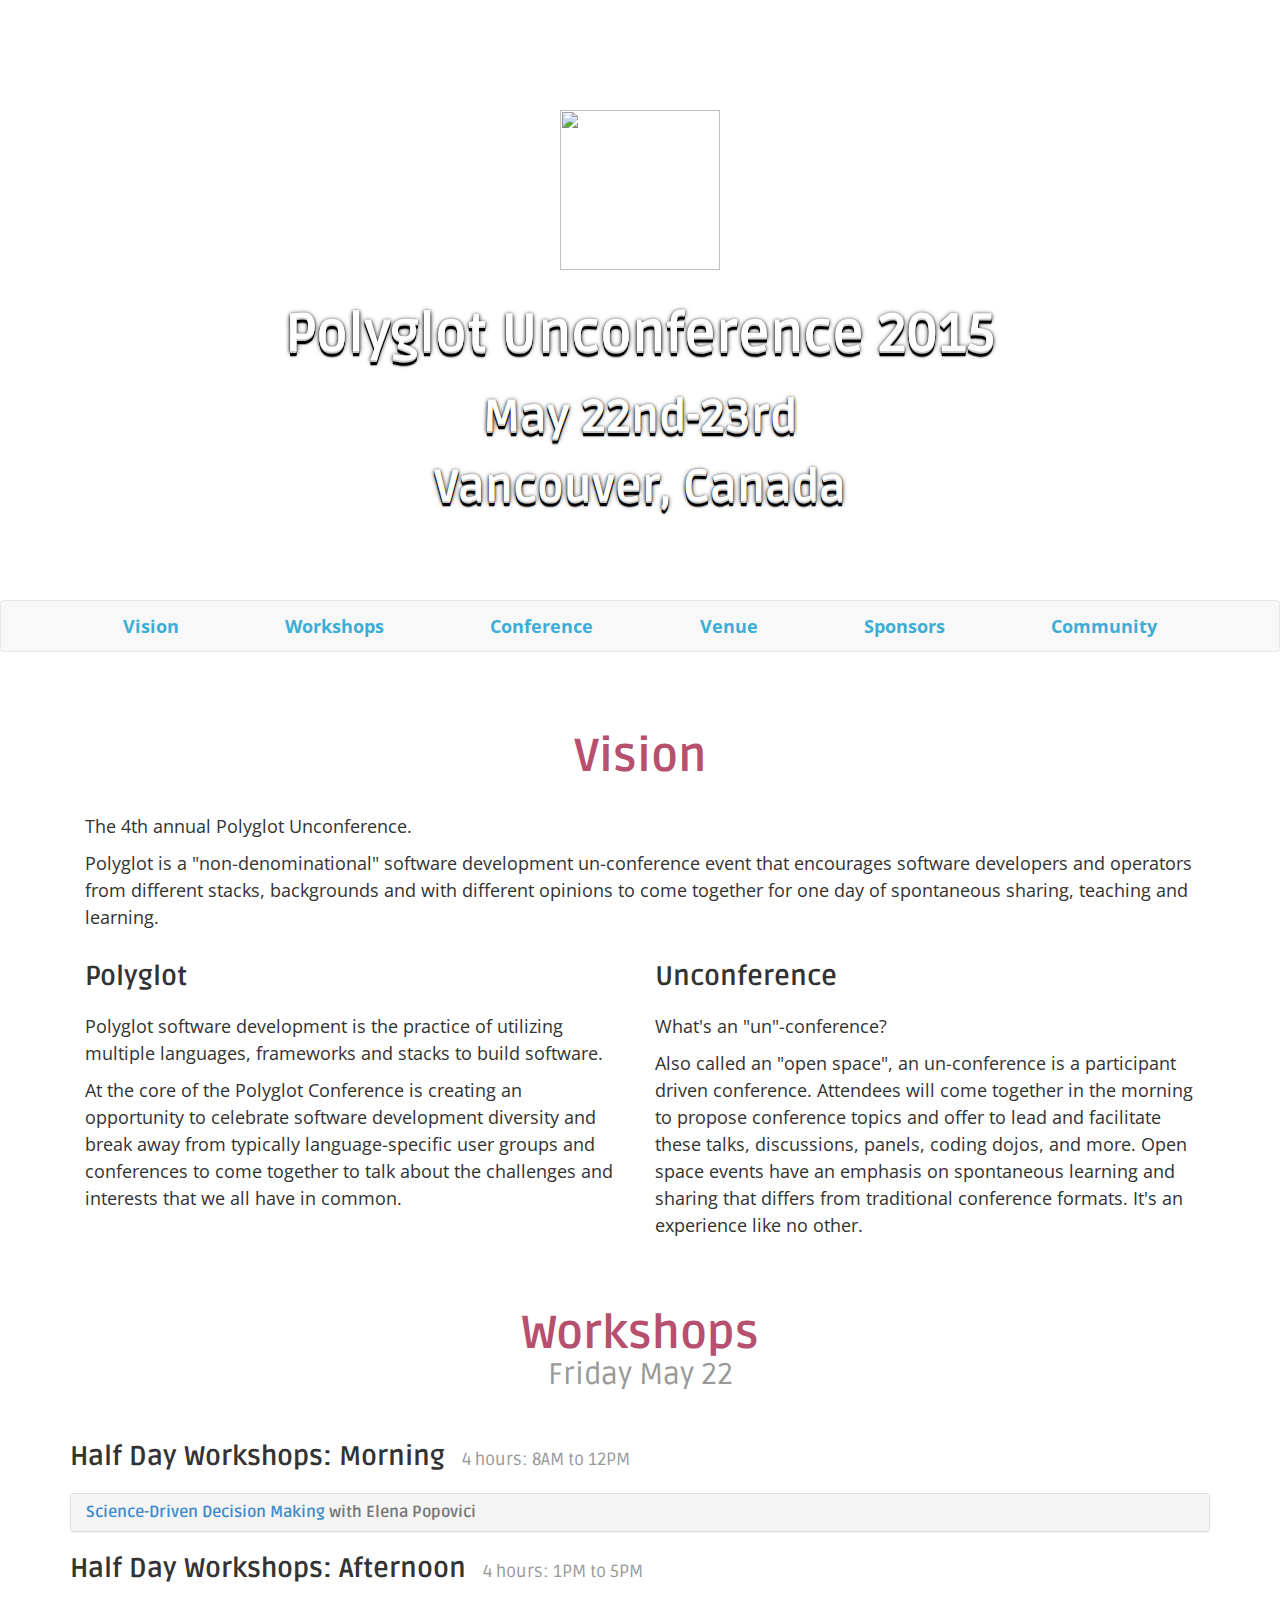
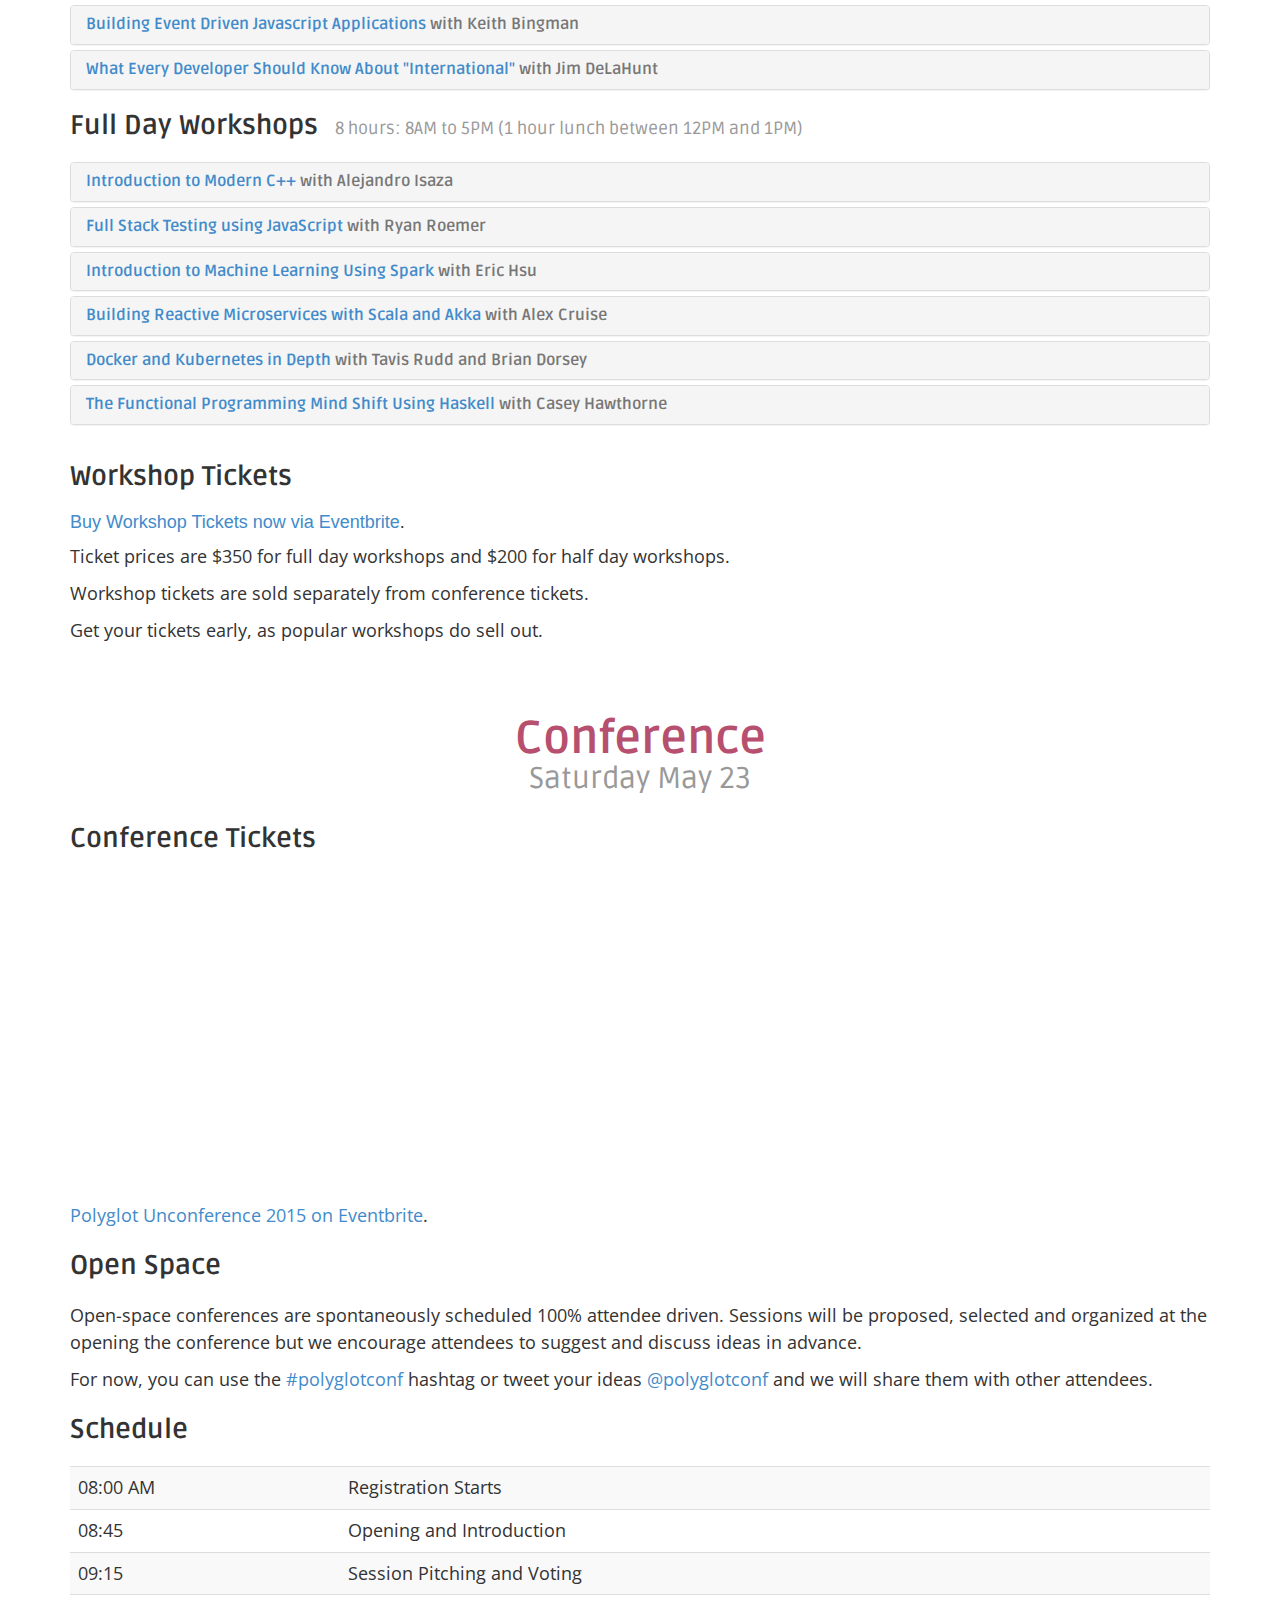
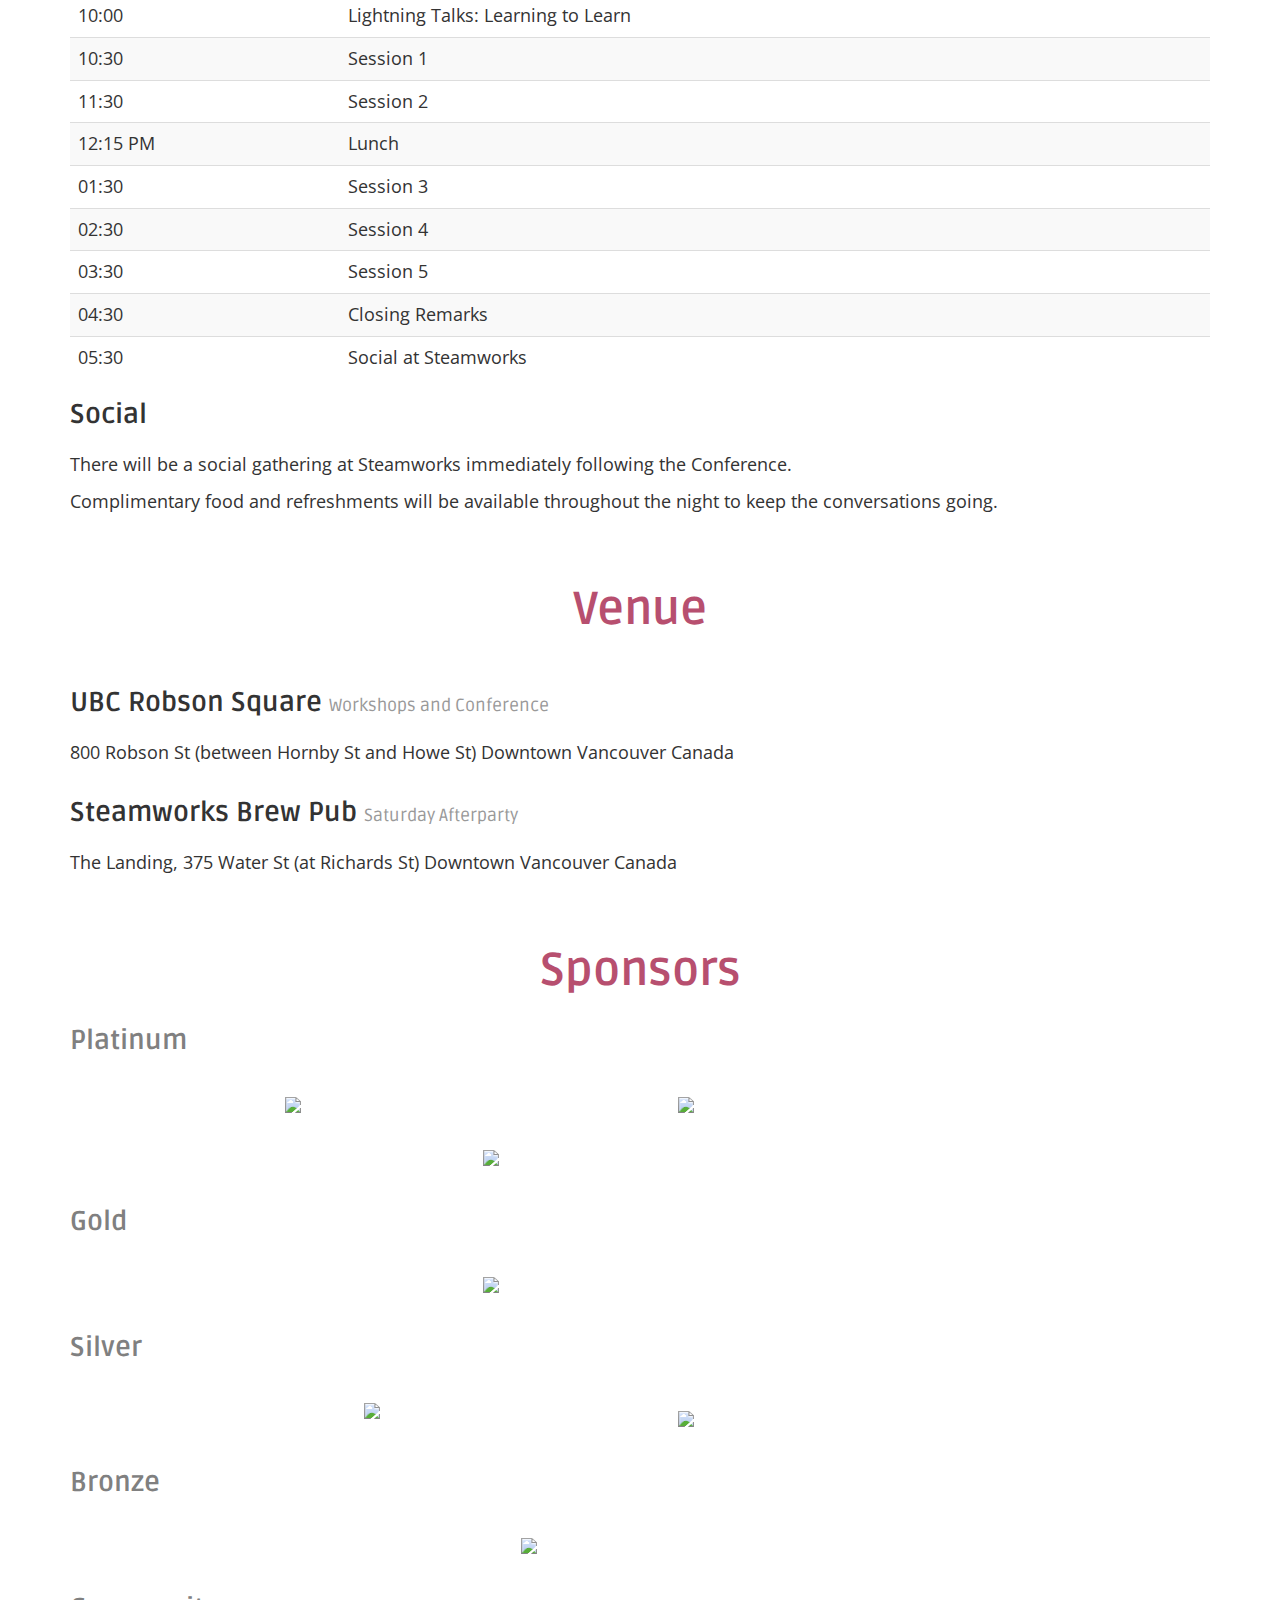
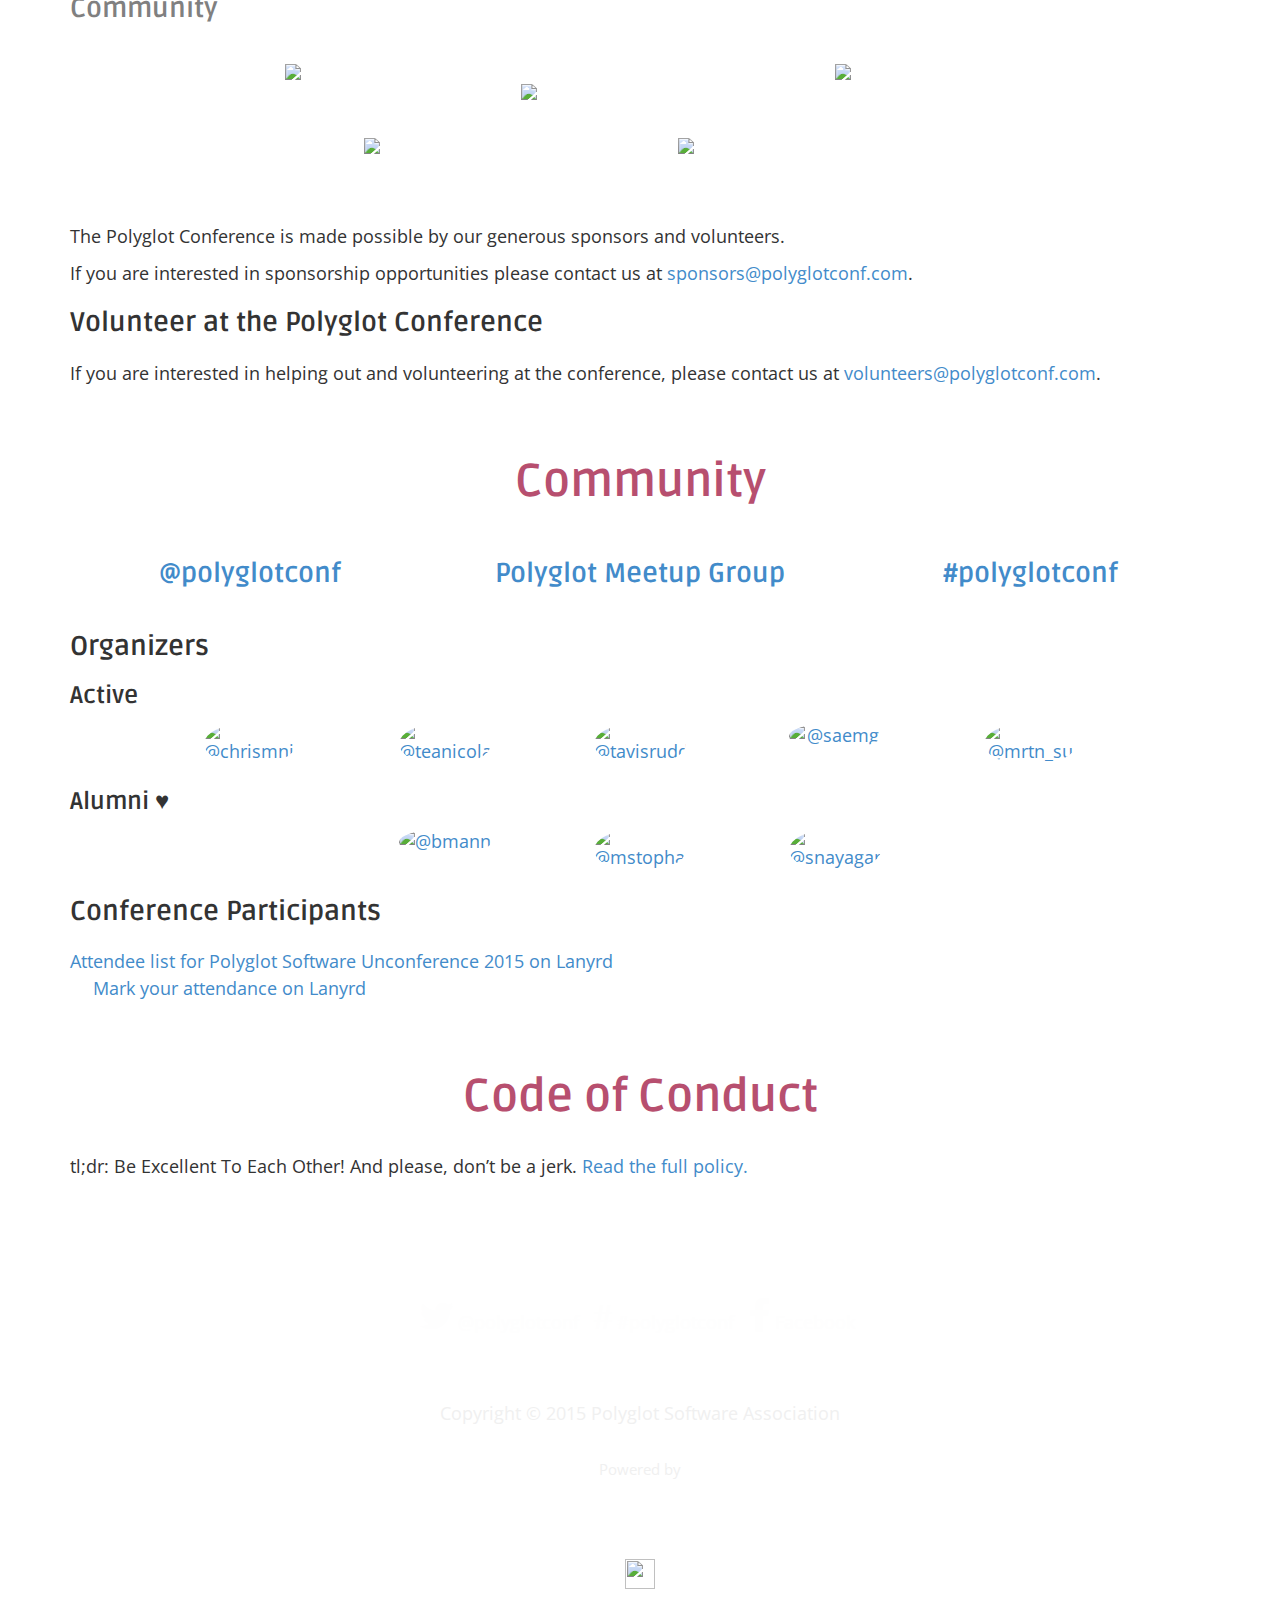
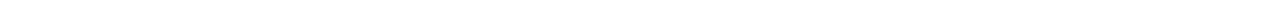
==== index.html @ d4369227 "Sponsors: Add OpenRoad" ====
<!DOCTYPE html>
<!--[if lt IE 7]>      <html class="no-js lt-ie9 lt-ie8 lt-ie7"> <![endif]-->
<!--[if IE 7]>         <html class="no-js lt-ie9 lt-ie8"> <![endif]-->
<!--[if IE 8]>         <html class="no-js lt-ie9"> <![endif]-->
<!--[if gt IE 8]><!--> <html class="no-js"> <!--<![endif]-->
    <head>
        <meta charset="utf-8">
        <meta http-equiv="X-UA-Compatible" content="IE=edge,chrome=1">
        <title>Polyglot Software Unconference 2015 </title>
        <meta name="description" content="">
        <meta name="viewport" content="width=device-width">
        <link rel="stylesheet" href="css/main.css">

        <!--[if lt IE 9]>
            <script src="js/vendor/html5-3.6-respond-1.1.0.min.js"></script>
        <![endif]-->
        <link href='http://fonts.googleapis.com/css?family=Ruda:400,700' rel='stylesheet' type='text/css'>
        <link href='http://fonts.googleapis.com/css?family=Open+Sans' rel='stylesheet' type='text/css'>
        <link href="//netdna.bootstrapcdn.com/font-awesome/4.0.3/css/font-awesome.css" rel="stylesheet">

        <link rel="shortcut icon" href="/favicon.png?v=2" />
    </head>
    <body>
        <!--[if lt IE 7]>
            <p class="chromeframe">You are using an <strong>outdated</strong> browser. Please <a href="http://browsehappy.com/">upgrade your browser</a> or <a href="http://www.google.com/chromeframe/?redirect=true">activate Google Chrome Frame</a> to improve your experience.</p>
        <![endif]-->

    <section id="intro" class="plglt-index-intro" data-speed="2" data-type="background">
        <div class="container">
            <div class="hero-unit">
                <a href="/"><img class="plgtl-index-intro-logo" src="images/icon.png"></a>
                <h1 class="page-header">Polyglot Unconference 2015</h1>
                <h2>May 22nd-23rd</h2>
                <h2>Vancouver, Canada</h2>
            </div>
        </div>
    </section>

    <div id="plglt-index-nav">
    <nav class="navbar navbar-default plglt-nav" role="navigation">
    <div class="container">
        <div class="collapse navbar-collapse">
            <ul class="nav navbar-nav nav-justified plglt-nav-menu">
                <li style="display:none"><a href="#intro">Intro</a></li>
                <li><a class="js-menu-scroll" href="#vision">Vision</a></li>
                <li><a class="js-menu-scroll" href="#workshops">Workshops</a></li>
                <li><a class="js-menu-scroll" href="#conference">Conference</a></li>
                <li><a class="js-menu-scroll" href="#venue">Venue</a></li>
                <li><a class="js-menu-scroll" href="#sponsors">Sponsors</a></li>
                <li><a class="js-menu-scroll" href="#community">Community</a></li>
            </ul>
        </div>
    </div>
</nav>

</div>

<section id="vision" class="plglt-section">
    <div class="container">
    <h1>Vision</h1>
    <div class="col-xs-12">
        <p>The 4th annual Polyglot Unconference.</p>
        <p>Polyglot is a "non-denominational" software development un-conference event that encourages software developers and operators from different stacks, backgrounds and with different opinions to come together for one day of spontaneous sharing, teaching and learning.</p>
    </div>
    <div class="col-sm-6">
        <h2>Polyglot</h2>
        <p>Polyglot software development is the practice of utilizing multiple languages, frameworks and stacks to build software.</p>
        <p>At the core of the Polyglot Conference is creating an opportunity to celebrate software development diversity and break away from typically language-specific user groups and conferences to come together to talk about the challenges and interests that we all have in common.</p>
    </div>
    <div class="col-sm-6">
        <h2>Unconference</h2>
        <p>What's an "un"-conference?</p>
        <p>Also called an "open space", an un-conference is a participant driven conference. Attendees will come together in the morning to propose conference topics and offer to lead and facilitate these talks, discussions, panels, coding dojos, and more. Open space events have an emphasis on spontaneous learning and sharing that differs from traditional conference formats. It's an experience like no other.</p>
    </div>
</div>
</section>

<section id="workshops" class="plglt-section plglt-workshops">
    <div class="container">
    <h1>Workshops <small>Friday May 22</small></h1>

    <div class="row plglt-workshops-schedule">
        <div class="col-sm-12">
            <div class="panel-group" id="accordion">
                <h2>Half Day Workshops: Morning <small>4 hours: 8AM to 12PM</small></h2>

                <!-- Workshop Abstract Sample Begin -->
                <!--
                <div class="panel panel-default">
                    <div class="panel-heading">
                        <a data-toggle="collapse" data-parent="#accordion" href="#workshop-testable-software">
                            <h3 class="panel-title">Writing Testable Software (Room 1600) <span class="panel-title-instructor">with Clifford Hammerschmidt</span></h3>
                        </a>
                    </div>
                    <div id="workshop-testable-software" class="panel-collapse collapse">
                        <div class="panel-body">
                            <div class="row">
                                <div class="col-sm-6 workshop-abstract">
                                    <h4>Abstract</h4>

                                    <p>We all know we should test the software we write, and yet many of us still write software that is
                                        difficult to test. In this tutorial we'll work through refactoring software to be easier to test
                                        and walk through examples of code written with testing in mind. Bring a laptop with either JDK
                                        1.7 or Visual Studio (with C#) installed and expect to write code and tests.</p>

                                    <h4>Prerequisites</h4>
                                    <ul>
                                        <li>Materials: Bring a laptop with either JDK 1.7 + your favourite editor/IDE or Visual Studio
                                            (C#)
                                        </li>
                                        <li>Knowledge: Basic programming experience in either platform</li>
                                    </ul>
                                </div>
                                <div class="col-sm-6 workshop-instructor-bio">
                                    <h4>About Clifford (<a href="https://twitter.com/tangledbones">@tangledbones</a>)</h4>
                                    <img class="workshop-instructor-image" src="https://pbs.twimg.com/profile_images/460070717/skel_bigger.jpg" alt="Clifford Hammerschmidt">
                                    <p>Clifford Hammerschmidt is a software architect with over twenty years experience architecting and
                                        writing software. He currently works for Amazon and organizes the Vancouver Software Developers
                                        Meetup (<a href="http://vandev.org">vandev.org</a>). He has worked on business applications,
                                        anti-spam systems, games, low level concurrency libraries, and high volume application apis
                                        handling thousands of requests a second.</p>
                                    <h4 class="workshop-buytickets-heading"><a href="https://www.picatic.com/polyglot-software-workshops">Buy Tickets</a></h4>
                                </div>
                            </div>
                        </div>
                    </div>
                </div>
                -->
                <!-- Workshop Abstract Sample End -->


                <!-- Science-Driven Decision Making Start -->
                <div class="panel panel-default">
                    <div class="panel-heading">
                        <a data-toggle="collapse" data-parent="#accordion" href="#workshop-science-driven-decision-making">
                            <h3 class="panel-title">Science-Driven Decision Making<span class="panel-title-instructor"> with Elena Popovici</span></h3>
                        </a>
                    </div>
                    <div id="workshop-science-driven-decision-making" class="panel-collapse collapse">
                        <div class="panel-body">
                            <div class="row">
                                <div class="col-sm-6 workshop-abstract">
                                    <h4>Abstract</h4>

                                    <p>Every week the news around us are full of "scientific" life/business advice.  "Coffee is good for you" - "Coffee is bad for you" - "Mozart's music makes you smarter" - "Multitasking makes you stupid" - "Your Late-Night Emails Are Hurting Your Team" - the list goes on and on. In this workshop we will cover the important scientific and statistical concepts you need to understand in order to separate the wheat from the chaff. You will learn how to dissect the information being presented, determine what it claims, and judge the strength of the evidence brought in support of the claims. The content is intended for a wide audience. Technical jargon will be kept to a minimum and explained. No "scary" math. We will use a lot of real-world examples (i.e. actual news stories and scientific studies) to illustrate the concepts and to practice on during the workshop.</p>

                                    <h4>Prerequisites</h4>
                                    <ul>
                                        <li>Knowledge: None. This class is for you if: </li>
                                            <ul>
                                                <li>you've never taken a statistics class (and may be intimidated by topic)</li>
                                                <li>you have, but it's been too long and you've never applied it anyway</li>
                                                <li>you thought only scientists need to learn statistics</li>
                                                <li>you heard "Data Scientist" is a high-prospects job and want to move into the field, but don't know where to start</li>
                                                <li>or, you simply want to make better decisions</li>
                                            </ul>
                                        <li>Materials: You may want to bring a laptop, though this is not required.</li>
                                    </ul>
                                    
                                    <h4>Syllabus</h4>
                                    <a href="https://gist.github.com/elena-popovici/a459f95bd50707874925">Here.</a>
                                </div>
                                <div class="col-sm-6 workshop-instructor-bio">
                                    <h4>About Elena</h4>
                                    <img class="workshop-instructor-image" src="http://m.c.lnkd.licdn.com/mpr/mpr/shrink_200_200/AAEAAQAAAAAAAALEAAAAJDAyODM4MDc4LWNlNjEtNDQ2YS05NTRmLWFkZGU5NTA1MmJkNw.jpg" height="100" width="100/">
                                    <p><a href="http://ca.linkedin.com/in/popovicielena">Elena</a> is a computer scientist (B.S., M.S., Ph.D.) with over 8 years experience in a predictive analytics consultancy, doing data analysis, visualization, modeling and simulation, and optimization. She has applied a breadth of computer science techniques to a variety of domains including engineering design, text mining and visualization, contextual advertising, route optimization, strategic portfolio planning, consumer decision making, etc. She has been conducting theoretical and applied research for over 15 years, with a focus on evolutionary computation and optimization. She has won multiple best-paper awards for her publications, awards in algorithm and programming competitions and merit scholarships during her academic studies. Elena has also given many talks and taught a couple of tutorials at international scientific conferences, spoken on <a href="http://www.icosystem.com/data-analysis-and-visualization-medicare-case-study/">data analysis at local meetup groups</a>, designed and recorded <a href="http://www.icosystem.com/misc/thank-you-for-your-interest-in-our-strategic-portfolio-modeling-spm-video-series/"> software-tutorial screencasts</a> and was a teaching assistant and instructor for graduate level computer science courses.</p>
                                    <h4 class="workshop-buytickets-heading"><a href="https://www.eventbrite.ca/e/polyglot-workshops-2015-tickets-16585109509">Buy Tickets</a></h4>
                                </div>
                            </div>
                        </div>
                    </div>
                </div>
                <!-- Science-Driven Decision Making End -->

                <h2>Half Day Workshops: Afternoon <small>4 hours: 1PM to 5PM</small></h2>

                <div class="panel panel-default">
                    <div class="panel-heading">
                        <a data-toggle="collapse" data-parent="#accordion" href="#workshop-event-driven-software">
                            <h3 class="panel-title">Building Event Driven Javascript Applications <span class="panel-title-instructor">with Keith Bingman</span></h3>
                        </a>
                    </div>
                    <div id="workshop-event-driven-software" class="panel-collapse collapse">
                        <div class="panel-body">
                            <div class="row">
                                <div class="col-sm-6 workshop-abstract">
                                    <h4>Abstract</h4>

                                    <p>
                                        Beginning with the Observer Pattern, jQuery and Twitter’s Flight.js and Facebook’s
                                        Flux Pattern, we will explore several approaches for creating simple and scalable
                                        applications in the browser. Along the way, we will learn how to build independent
                                        components that communicate with one another using events and explore various
                                        patterns for translating data into scalable, modular web applications. We will
                                        attempt to not drown in a sea of event soup, learn ways to organize and tame our
                                        code and ultimately build simple, clear and reusable modules.
                                    </p>

                                    <h4>Prerequisites</h4>
                                    <ul>
                                        <li>Materials: Students should bring a laptop, with Chrome, a text editor
                                            and a working node.js environment, including NPM
                                        </li>
                                        <li>Knowledge: A basic knowledge of Javascript and experience with jQuery</li>
                                    </ul>
                                </div>
                                <div class="col-sm-6 workshop-instructor-bio">
                                    <h4>About Keith (<a href="https://twitter.com/kbingman">@kbingman</a>)</h4>
                                    <img class="workshop-instructor-image" src="http://photos1.meetupstatic.com/photos/member/4/5/1/c/member_106877692.jpeg" alt="Keith Bingman">
                                    <p>Keith has worked as a web developer for almost fifteen years, since he
                                        took responsibility for the website at the photo studio where he was
                                        working. Recently arrived in Vancouver from Germany, he has been writing
                                        Javascript every waking moment at Wantering, a fashion search platform
                                        in Vancouver. </p>
                                    <h4 class="workshop-buytickets-heading"><a href="https://www.eventbrite.ca/e/polyglot-workshops-2015-tickets-16585109509">Buy Tickets</a></h4>
                                </div>
                            </div>
                        </div>
                    </div>
                </div>
                <!-- "International" Workshop Abstract Begin -->
                <div class="panel panel-default">
                    <div class="panel-heading">
                        <a data-toggle="collapse" data-parent="#accordion" href="#workshop-international">
                            <h3 class="panel-title">What Every Developer Should Know About "International" <span class="panel-title-instructor">with Jim DeLaHunt</span></h3>
                        </a>
                    </div>
                    <div id="workshop-international" class="panel-collapse collapse">
                        <div class="panel-body">
                            <div class="row">
                                <div class="col-sm-6 workshop-abstract">
                                    <h4>Abstract</h4>

                                    <p>Our markets are multilingual and international. Localizing our software for other
                                        languages and markets is no longer an afterthought, delegated to the high priests of
                                        the "international" department. Every software engineer is now expected to know the
                                        basics of preparing software for translation, Unicode, locales, and so on.</p>

                                    This workshop is for the general software engineer, by one of the high priests.
                                    It will walk you through the most important concepts and technologies of "international"
                                    which you, as a well-rounded software engineer, are now expected to know. There will be
                                    plenty of time to dive deep on the topics which are important to you know, be it UTF-8
                                    vs UTF-16 or how to test for translatability.

                                    <h4>Prerequisites</h4>
                                    <ul>
                                        <li>Materials: <i>(Optional)</i> Bring a laptop with your favourite rapid coding
                                            environment for byte strings and bits: Python, Ruby, Visual BASIC, it's all good.
                                            There will be a chance to prototype code to parse mystery data byte by byte and
                                            bit by bit.</li>
                                        <li><i>(Alternative)</i> You will be able to make useful progress on a prototype
                                            using your brain, a caculator, and a hex dump I'll supply.</li>
                                        <li>Knowledge: Journeyman software development for commercial or widely used
                                            open source products. Experience or expertise with localizing or international is
                                            <i>not</i> required, but if you've been thrown into it unprepared, you'll appreciate
                                            the lessons of the workshop more.</li>
                                    </ul>
                                </div>
                                <div class="col-sm-6 workshop-instructor-bio">
                                    <h4>About Jim (<a href="https://twitter.com/jdlh">@jdlh</a>)</h4>
                                    <img class="workshop-instructor-image" src="https://pbs.twimg.com/profile_images/378800000652405250/40cfeda05f8834d779ede9ab55a3c9b7_400x400.jpeg" alt="Jim DeLaHunt">
                                    <p>Jim DeLaHunt is a Vancouver, Canada-based software engineer and
                                        consultant in multilingual websites, and a seasoned software developer
                                        and manager. He helped found <a href="https://www.linkedin.com/grp/home?gid=6805530"><b>VanGLUG</b>, the Vancouver Globalization
                                            and Localization Users Group</a>.
                                        He is an active participant in several free software and
                                        open data projects, in addition to consulting work with Canadian and US
                                        tech companies. He is a regular Unicode conference participant. Earlier,
                                        he worked 16 years in Silicon Valley for Adobe Systems.  Jim is a
                                        licensed paraglider and airplane pilot, and sings tenor with an opera
                                        company and a chorus in Vancouver.  You can contact Jim at
                                        <a href="http://jdlh.com/">jdlh.com</a>, or <a href="https://twitter.com/jdlh">@jdlh on Twitter</a>.</p>
                                    <h4 class="workshop-buytickets-heading"><a href="https://www.eventbrite.ca/e/polyglot-workshops-2015-tickets-16585109509">Buy Tickets</a></h4>
                                </div>
                            </div>
                        </div>
                    </div>
                </div>
                <!-- "International" Workshop Abstract End -->



                <h2>Full Day Workshops <small>8 hours: 8AM to 5PM (1 hour lunch between 12PM and 1PM)</small></h2>
                <div class="panel panel-default">
                    <div class="panel-heading">
                        <a data-toggle="collapse" data-parent="#accordion" href="#workshop-intro-modern-cpp">
                            <h3 class="panel-title">Introduction to Modern C++ <span class="panel-title-instructor">with Alejandro Isaza</span></h3>
                        </a>
                    </div>
                    <div id="workshop-intro-modern-cpp" class="panel-collapse collapse">
                        <div class="panel-body">
                            <div class="row">
                                <div class="col-sm-6 workshop-abstract">
                                    <h4>Abstract</h4>

                                    <p>C++ has a reputation of being an experts-only low-level programming language. But this is not the
                                    case anymore. C++11 and 14 introduce smart pointers, multi-threading, lambdas, move semantics,
                                    scoped enums, const expressions, user-defined literals, and a lot of other new features. The C++
                                    standards committee is shortening the release cycle and modernizing the language.</p>

                                    <p>This workshop is an introduction to new features and best practices of modern C++. We will delve
                                    into the core of C++ and all new features introduced in C++11 and C++14. There are two specific aims:
                                    to introduce you to C++ with emphasis on modern features and to help you make well-informed decisions
                                    when writing C++ code.</p>

                                    <p>On completion of this workshop you should be able to:
                                    <ul>
                                        <li>Write C++ code using the latest language features while following the best practices</li>
                                        <li>Identify modern C++ features and techniques</li>
                                        <li>Use third-party libraries and frameworks</li>
                                    </ul>

                                    <h4>Prerequisites</h4>
                                    <ul>
                                        <li>Materials: Bring a laptop with a C++ compiler that supports at least C++11, preferably
                                        C++14 (Clang 3.4 (Xcode 6), VS 2015 Preview, GCC 4.9). Install
                                        <a href="http://www.boost.org">boost</a> and
                                        <a href="http://www.sfml-dev.org/development.php">SFML</a> (e.g. brew install boost sfml).
                                        Bring your favourite text editor or IDE.
                                        </li>
                                        <li>Knowledge: Basic programming experience in a C-like language</li>
                                    </ul>
                                    
                                    <h4>Syllabus</h4>
                                    <a href="https://gist.github.com/aleph7/71c6ae6717a4087eeff1#file-syllabus-md">https://gist.github.com/aleph7/71c6ae6717a4087eeff1</a>

                                </p></div>
                                <div class="col-sm-6 workshop-instructor-bio">
                                    <h4>About Alejandro (<a href="https://twitter.com/aleph7">@aleph7</a>)</h4>
                                    <img class="workshop-instructor-image" src="https://avatars3.githubusercontent.com/u/167236" alt="Alejandro Isaza">
                                    <p>Alejandro Isaza is a polyglot software developer. He has a M.Sc. in Computing Science from the
                                    University of Alberta and bachelor degrees in both computers and physics. He currently works for
                                    Venture Media Labs as lead mobile developer. He has been programming in C++ for more than 10 years,
                                    using it for a wide variety of applications including physics simulations, AI, low-level networking,
                                    mobile games and music.</p>

                                    <h4 class="workshop-buytickets-heading"><a href="https://www.eventbrite.ca/e/polyglot-workshops-2015-tickets-16585109509">Buy Tickets</a></h4>
                                </div>
                            </div>
                        </div>
                    </div>
                </div>

                <div class="panel panel-default">
                    <div class="panel-heading">
                        <a data-toggle="collapse" data-parent="#accordion" href="#workshop-full-stack-testing">
                            <h3 class="panel-title">Full Stack Testing using JavaScript
                                <span class="panel-title-instructor">with Ryan Roemer</span>
                            </h3>
                        </a>
                    </div>
                    <div id="workshop-full-stack-testing" class="panel-collapse collapse">
                        <div class="panel-body">
                            <div class="row">
                                <div class="col-sm-6 workshop-abstract">
                                    <h4>Abstract</h4>
                                    <p>
                                        Modern application testing faces so many options for frontend, backend, and integration tests that developers can be overwhelmed in a sea of choices and technologies. As a take on "full-stack" development, we will explore full-stack testing -- using a single stack of core techniques and libraries that offer a cogent, minimal way to "test all the things" in your application.
                                    </p>
                                    <p>
                                        Our workshop will explore what types of tests you should write and how to write them, with a focus on:
                                    </p>
                                    <ul>
                                        <li><em>Backend Tests</em>: Server code, network payloads.</li>
                                        <li><em>Frontend Tests</em>: UI/UX and browser code.</li>
                                        <li><em>Integration Tests</em>: Automating end-to-end user interactions with the full application.</li>
                                    </ul>
                                    <p>
                                        We will walk through unified test framework with Mocha / Chai / Sinon.JS and complete targeted test exercises while learning practical guidelines and best practices. If time permits, we will cover advanced topics like code coverage, CI, etc.
                                    </p>
                                    <p>
                                        If you have a web application and are wondering, "how do I start testing this?", then this workshop is for you. And even if you have a backend in a non-JavaScript language, we'll cover principles, techniques, and technologies that will apply to backends written in any language.
                                    </p>

                                    <h4>Prerequisites</h4>
                                    <p>
                                        Please follow the installation and verification instructions at:
                                        <a href="http://full-stack-testing.formidablelabs.com/#installation">
                                            full-stack-testing.formidablelabs.com/#installation</a>.
                                        You'll want to walk into the workshop with:
                                    </p>
                                    <ul>
                                        <li>
                                            A laptop with a good text editor and a web browser (preferably Chrome).
                                        </li>
                                        <li>
                                            <em>Software</em>: Git, Node.js/NPM, and Java. (Per installation guide).
                                        </li>
                                        <li>
                                            <em>Project</em>:
                                            Clone the repository
                                            <a href="https://github.com/FormidableLabs/full-stack-testing">
                                                github.com/FormidableLabs/full-stack-testing</a>
                                            and verify. (Per installation guide).
                                        </li>

                                    </ul>
                                    <p>
                                        Attendees should be familiar with basic JavaScript programming and hopefully jQuery.
                                        Test development experience (unit, integration) in any language is useful, but not necessary.
                                    </p>

                                    <h4>Syllabus</h4>
                                    <p>
                                        <a href="https://gist.github.com/ryan-roemer/5500a1048717b517f6b5#file-syllabus-md">gist.github.com/ryan-roemer/5500a1048717b517f6b5#file-syllabus-md</a>
                                    </p>

                                </div>
                                <div class="col-sm-6 workshop-instructor-bio">
                                    <h4>About Ryan (<a href="https://twitter.com/ryan_roemer">@ryan_roemer</a>)</h4>
                                    <img class="workshop-instructor-image" src="https://pbs.twimg.com/profile_images/456797323536789504/mOrYbqkA.jpeg" alt="Ryan Roemer">
                                    <p>
                                        Ryan is the CTO and co-founder of <a href="http://formidablelabs.com/">Formidable Labs</a>, a boutique development shop in (the delightfully weird neighborhood of) Fremont in Seattle, WA. He helps lead the <a href="http://www.meetup.com/Seattle-Node-js/">Seattle Node.js Meetup</a>, curates the Server Day for <a href="http://2015.cascadiajs.com/">Cascadia JSFest 2015</a>, and is the author of "<a href="http://www.amazon.com/Backbone-js-Testing-Ryan-Roemer/dp/178216524X">Backbone.js Testing</a>", a comprehensive test development guide for modern Backbone.js web applications.
                                    </p>
                                    <p>
                                        Ryan architects full-stack applications and backend Node.js services, and leads frontend development groups ranging from small startups to Fortune 500 engineering teams. Previously, Ryan was a distributed systems engineer, and in his deep, dark past was a patent attorney, although it has been a long time since he has put on his "lawyer" hat.
                                    </p>
                                    <h4 class="workshop-buytickets-heading"><a href="https://www.eventbrite.ca/e/polyglot-workshops-2015-tickets-16585109509">Buy Tickets</a></h4>
                                </div>
                            </div>
                        </div>
                    </div>
                </div>

                <div class="panel panel-default">
                    <div class="panel-heading">
                        <a data-toggle="collapse" data-parent="#accordion" href="#workshop-ml-spark">
                            <h3 class="panel-title">Introduction to Machine Learning Using Spark <span class="panel-title-instructor">with Eric Hsu</span></h3>
                        </a>
                    </div>
                    <div id="workshop-ml-spark" class="panel-collapse collapse">
                        <div class="panel-body">
                            <div class="row">
                                <div class="col-sm-6 workshop-abstract">
                                    <h4>Abstract</h4>

                                    <p>Machine learning endeavors to find patterns in data algorithmically, arguably through a
                                       combination of: (mostly intuitive) basic statistical principles, intensive (and often hacky)
                                       application-specific optimization, and lots of (sometimes indecipherable) mathematical notation.</p>

                                    <p>This workshop takes a simplifying approach to the most basic principles of supervised learning
                                       (by example of linear regression), unsupervised learning (by example of k-means clustering),
                                       and reinforcement learning (by example of Q-learning), while surveying the types of extensions
                                       that lead to more complex approaches like support vector machines, Gaussian mixture models,
                                       and Markov decision processes.</p>

                                    <p>In doing so, we will use the abstractions provided by Apache Spark (via the Scala API) to
                                       allow for rapid development and prototyping in an interactive shell, while simultaneously
                                       maintaining a clear path forward to the scalability afforded by distributed computing.</p>

                                    <h4>Prerequisites</h4>
                                    <ul>
                                        <li>Materials: laptop, lightweight desktop, or portable supercomputer running
                                            <a href="http://www.vagrantup.com/downloads">Vagrant</a> and
                                            <a href="https://www.virtualbox.org/wiki/Downloads">VirtualBox</a>.</li>

                                        <li>Knowledge: Basic familiarity with Scala is useful but is definitely not required,
                                            especially if you are cool with the general spirit of functional programming and/or
                                            map-reduce (like, viewing functions as first-class objects).</li>
                                    </ul>

                                    <h4> Syllabus</h4>
                                    Maintained <a href="https://gist.github.com/37031b4f76dc799e5a02">as this gist.</a>

                                </div>
                                <div class="col-sm-6 workshop-instructor-bio">
                                    <h4>About Eric (<a href="https://twitter.com/ericihsu">@ericihsu</a>)</h4>
                                    <img class="workshop-instructor-image" src="http://www.cs.toronto.edu/~eihsu/eih.jpg" alt="Eric Hsu" width="133" height="162">
                                    <p>Eric Hsu is a software engineer with about <a href="https://www.linkedin.com/in/eihsu">15 years</a>
                                       of commerical research, academic, and industrial experience in studying and applying artificial
                                       intelligence and machine learning.</p>
                                    <h4 class="workshop-buytickets-heading"><a href="https://www.eventbrite.ca/e/polyglot-workshops-2015-tickets-16585109509">Buy Tickets</a></h4>
                                </div>
                            </div>
                        </div>
                    </div>
                </div>

                <div class="panel panel-default">
                    <div class="panel-heading">
                        <a data-toggle="collapse" data-parent="#accordion" href="#workshop-reactive-microservices">
                            <h3 class="panel-title">Building Reactive Microservices with Scala and Akka <span class="panel-title-instructor">with Alex Cruise</span></h3>
                        </a>
                    </div>
                    <div id="workshop-reactive-microservices" class="panel-collapse collapse">
                        <div class="panel-body">
                            <div class="row">
                                <div class="col-sm-6 workshop-abstract">
                                    <h4>Abstract</h4>
                                    <p>Web apps and APIs are hugely important parts of modern life, but not every  technique for building them is equally effective. With the right toolchain, correctness needn't require exhaustive test cases, scaling-out doesn't have to imply redesign, and failures can be handled gracefully with hardly any error-handling code.</p>
                                    <p>Let's take a deep dive into a technology stack that is designed from the ground up for productivity, scalability, correctness and fault tolerance, and see how much can be achieved with surprisingly little code.</p>

                         
                    <h4>Prerequisites</h4>
                    <ul>
                        <li>Materials: Laptop (4GB of RAM minimum, more is better), 1.7+ JDK already installed and working (i.e. type "javac"
                            from the command prompt, it works), SBT 0.13.8 installed and working with a "hello world"
                            project (<a href="http://www.scala-sbt.org/release/docs/Getting-Started/Setup.html">instructions</a>),
                            Your favourite Scala IDE/Editor, cURL or equivalent for HTTP testing
                        </li>
                        <li>Knowledge: Basics of Scala, specific language features will be covered within the course.
                            For those wanting a leg up see <a href="http://docs.scala-lang.org/tutorials/">here</a> and <a href="http://danielwestheide.com/scala/neophytes.html">here</a>.
                        </li>
                    </ul>
                                    <h4>Syllabus</h4>
                                    <p><a href="https://docs.google.com/document/d/1KUyHamI7OgqI1ijwdeRtN7s8p9pFKMLFqpWE6sG7fQk/edit?usp=sharing">Syllabus on Google Drive</a></p>
                                </div>
                                <div class="col-sm-6 workshop-instructor-bio">
                                    <h4>About Alex (<a href="https://twitter.com/alexcruise">@alexcruise</a>)</h4>
                                    <img class="workshop-instructor-image" src="https://pbs.twimg.com/profile_images/784997129/myspace.jpg" alt="Alex Cruise">
                                    <p>I've been building software for a disturbingly long time, and felt like I knew what I was doing until I met Scala and realized how much of the world of computer science I'd been missing.</p>
                                    <p>Over the past six years, I've used Scala for all my serious development work, and have accumulated a tiny bit of wisdom and a lot of humility to go with my battle scars and war stories.</p>
                                    <h4 class="workshop-buytickets-heading"><a href="https://www.eventbrite.ca/e/polyglot-workshops-2015-tickets-16585109509">Buy Tickets</a></h4>
                                </div>
                            </div>
                        </div>
                    </div>
                </div>

                <div class="panel panel-default">
                    <div class="panel-heading">
                        <a data-toggle="collapse" data-parent="#accordion" href="#workshop-docker-kubernetes">
                            <h3 class="panel-title">Docker and Kubernetes in Depth <span class="panel-title-instructor">with Tavis Rudd and Brian Dorsey</span></h3>
                        </a>
                    </div>
                    <div id="workshop-docker-kubernetes" class="panel-collapse collapse">
                        <div class="panel-body">
                            <div class="row">
                                <div class="col-sm-6 workshop-abstract">
                                    <h4>Abstract</h4>
                                    <p>Docker is an open-source engine that automates the deployment of any application as a lightweight, portable, self-sufficient container that will run virtually anywhere. Docker containers are both hardware-agnostic and platform-agnostic. This means that they can run
                                    anywhere, from your laptop to the largest servers and everything in between - and they don't require that you use a particular language, framework or packaging system. That makes them great building blocks for deploying and scaling web apps, databases and backend services without depending on a particular stack or provider.</p>

                                    <p>Once you have a lot of containers running, you need to keep track of them, keep them healthy and make sure they can find each other. Kubernetes (http://kubernetes.io) is an open source cluster manager and scheduler that simplifies deploying and managing the containers that make up your application. You declare the desired state and Kubernetes does the work to keep it that way. It assigns resources, recovers from failures, and scales easily.</p>

                                    <p>This full day lab will cover Docker and Kubernetes in depth: from the basics to advanced use cases. Students will progress from introductory exercises on individual containers to creating, monitoring and troubleshooting larger systems with clusters of interlinked containers.</p>

                                    <p>In the morning, we’ll cover the essentials and essence of docker.</p>

                                    <p>In the afternoon, we'll deploy a simple application built with several different containers, and walk through how Kubernetes services allow containers to find each other and communicate over the network. Then we'll scale it up, give new versions of containers a small percentage of traffic, and then do rolling upgrades of all containers to those new versions.</p>

                                    <p>We will be learning via hands-on examples and exercises rather than via lecture.</p>

                                    <h4>Prerequisites</h4>
                                    <ul>
                                        <li>
                                            <p>Material:</p>
                                            <p>Students should come with a laptop, a text editor, a terminal emulator and ssh. The exercises themselves will be performed on cloud vms so no additional software is required.</p>
                                        </li>
                                        <li>
                                            <p>Knowledge:</p>
                                            <p>Intermediate Unix system administration knowledge and command line skills. If you're not already familiar with Bash and basic Python, please do some self study first. We want you to spend the tutorial day active at the keyboard not listening passively.</p>
                                        </li>
                                    </ul>

                                    <h4>Syllabus</h4>
                                    <p><a href="https://docs.google.com/document/d/14wHu1SVfiNN2uv8WBuowQFaad58e_OTDWKzd_SYNDak/edit?usp=sharing">Syllabus on Google Drive</a></p>
                                </div>
                                <div class="col-sm-6 workshop-instructor-bio">
                                    <h4>About Tavis (<a href="https://twitter.com/tavisrudd">@tavisrudd</a>)</h4>
                                    <img class="workshop-instructor-image" src="https://pbs.twimg.com/profile_images/2097861909/hat.jpg" alt="Tavis Rudd">
                                    <p>I’m one of the organizers of the Polyglot Meetup and Conference.  With Brian’s help, I taught a docker workshop at last year’s conference.</p>
                                    <h4>About Brian (<a href="https://twitter.com/briandorsey">@briandorsey</a>)</h4>
                                    <img class="workshop-instructor-image" src="https://pbs.twimg.com/profile_images/917816704/Brian_Dorsey_Bio_Photo_400x400.jpg" alt="Brian Dorsey">
                                    <p>I'm a Developer Advocate on the Google Cloud Developer Relations team. I focus on the open source Kubernetes cluster manager and our Cloud Platform, especially Compute Engine and Cloud Storage. I write sample code and create demos, present at conferences, and create screencasts. Feel free to drop me a note if you have any questions about our APIs.I've taught Python at the University of Washington & spoken at both PyCon US & PyCon Japan. I'm a bit of a Python fan. (understatement) I'm currently learning Go and enjoying it.</p>
                                    <h4 class="workshop-buytickets-heading"><a href="https://www.eventbrite.ca/e/polyglot-workshops-2015-tickets-16585109509">Buy Tickets</a></h4>
                                </div>
                            </div>
                        </div>
                    </div>
                </div>

                <div class="panel panel-default">
                    <div class="panel-heading">
                        <a data-toggle="collapse" data-parent="#accordion" href="#workshop-haskell">
                            <h3 class="panel-title">The Functional Programming Mind Shift Using Haskell <span class="panel-title-instructor">with Casey Hawthorne</span></h3>
                        </a>
                    </div>
                    <div id="workshop-haskell" class="panel-collapse collapse">
                        <div class="panel-body">
                            <div class="row">
                                <div class="col-sm-6 workshop-abstract">
                                    <h4>Abstract</h4>

                                    <p>We all know we should be doing functional design and using a functional programming language since this makes software more reliable and easier to run on multi-core CPUs.
                                        We will be going through the mind set required to do functional programming and how it differs from imperative programming.
                                        The higher abstraction level will be emphasized.</p>

                                    <h4>Prerequisites</h4>
                                    <ul>
                                        <li>Materials: Bring a laptop with the Haskell Platform 2014.2.0.0 installed and you have run "cabal update".</li>
                                        <li>Knowledge: Basic programming experience in one or two imperative/OOP languages.</li>
                                    </ul>
                                    
                                    <h4>Syllabus</h4>
                                    <p><a href="https://gist.github.com/KC3000/499a2051d306d741774a">Syllabus on Gist</a></p>
                                </div>

                                <div class="col-sm-6 workshop-instructor-bio">
                                    <h4>About Casey (<a href="https://twitter.com/_kc56">@_kc56</a>)</h4>
                                    <img class="workshop-instructor-image" src="https://pbs.twimg.com/profile_images/765486555/IMG000054-cropped-contrasted-842x1051.jpg" alt="Casey Hawthorne">
                                    <p>Casey Hawthorne is a theoretician/tutor with over twenty years experience tutoring computer science, computer programming, calculus, linear algebra, and physics.   </p>
                                    <h4 class="workshop-buytickets-heading"><a href="https://www.eventbrite.ca/e/polyglot-workshops-2015-tickets-16585109509">Buy Tickets</a></h4>
                                </div>
                            </div>
                        </div>
                    </div>
                </div>


            </div>
        </div>
    </div>


    <h2 class="workshops-tickets-heading">Workshop Tickets</h2>
    <div>
        <h4 class="workshop-buytickets-heading"><a href="https://www.eventbrite.ca/e/polyglot-workshops-2015-tickets-16585109509">Buy Workshop Tickets now via Eventbrite</a>.</h4>
        <p>Ticket prices are $350 for full day workshops and $200 for half day workshops.</p>
        <p>Workshop tickets are sold separately from conference tickets.</p>
        <p>Get your tickets early, as popular workshops do sell out.</p>
    </div>
</div>

</section>

<section id="conference" class="plglt-section plglt-conference">
    <div class="container">
    <h1>Conference <small>Saturday May 23</small></h1>
    <h2>Conference Tickets</h2>
    <div>
        <div style="width:100%; text-align:left">
            <iframe src="http://www.eventbrite.com/tickets-external?eid=15940131362&ref=etckt&v=2" frameborder="0" height="320" width="100%" vspace="0" hspace="0" marginheight="5" marginwidth="5" scrolling="auto" allowtransparency="true"></iframe>
        </div>
        <div>
            <p><a href="http://www.eventbrite.ca/e/polyglot-unconference-2015-tickets-15940131362">Polyglot Unconference 2015 on Eventbrite</a>.</p>
        </div>
    </div>
    <h2>Open Space</h2>
    <div>
        <p>
            Open-space conferences are spontaneously scheduled 100%
            attendee driven. Sessions will be proposed, selected and
            organized at the opening the conference but we encourage
            attendees to suggest and discuss ideas in advance.
        </p>
        <p>
            For now, you can use the <a href="https://twitter.com/search?q=%23polyglotconf">#polyglotconf</a> hashtag or tweet your
            ideas <a href="https://twitter.com/polyglotconf">@polyglotconf</a> and we will share them with other
            attendees.
        </p>
    </div>
    <h2>Schedule</h2>
    <table class="table table-striped">
        <tbody>
            <tr><td class="schedule-time">08:00 AM</td><td class="schedule-item">Registration Starts</td></tr>
            <tr><td class="schedule-time">08:45</td><td class="schedule-item">Opening and Introduction</td></tr>
            <tr><td class="schedule-time">09:15</td><td class="schedule-item">Session Pitching and Voting</td></tr>
            <tr><td class="schedule-time">10:00</td><td class="schedule-item">Lightning Talks: Learning to Learn</td></tr>
            <tr><td class="schedule-time">10:30</td><td class="schedule-item">Session 1</td></tr>
            <tr><td class="schedule-time">11:30</td><td class="schedule-item">Session 2</td></tr>
            <tr><td class="schedule-time">12:15 PM</td><td class="schedule-item">Lunch</td></tr>
            <tr><td class="schedule-time">01:30</td><td class="schedule-item">Session 3</td></tr>
            <tr><td class="schedule-time">02:30</td><td class="schedule-item">Session 4</td></tr>
            <tr><td class="schedule-time">03:30</td><td class="schedule-item">Session 5</td></tr>
            <tr><td class="schedule-time">04:30</td><td class="schedule-item">Closing Remarks</td></tr>
            <tr><td class="schedule-time">05:30</td><td class="schedule-item">Social at Steamworks</td></tr>
        </tbody>
    </table>

    <!--
    <h2>Rooms</h2>
    <table class="table table-striped">
        <tbody>
        <tr><td class="room-name col-md-4">Active State Stackato Theatre</td><td class="room-number">Room 470</td></tr>
        <tr><td class="room-name col-md-4">ACL Meeting Room</td><td class="room-number">Room 370</td></tr>
        <tr><td class="room-name col-md-4">Colligo Boardroom</td><td class="room-number">Room 380</td></tr>
        <tr><td class="room-name col-md-4">Mozilla Boardroom</td><td class="room-number">Room 480</td></tr>
        <tr><td class="room-name col-md-4">Plenty of Fish Theatre</td><td class="room-number">Room 420</td></tr>
        <tr><td class="room-name col-md-4">Twillio Concourse</td><td class="room-number">Concourse</td></tr>
        <tr><td class="room-name col-md-4">Venture Media Meeting Room</td><td class="room-number">Room 320</td></tr>
        </tbody>
    </table>
    -->

    <h2>Social</h2>
    <p>There will be a social gathering at Steamworks immediately following the Conference.</p>
    <p>Complimentary food and refreshments will be available throughout the night to keep the conversations going.</p>
</div>

</section>

<section id="venue" class="plglt-section plglt-venue">
    <div class="container">
    <h1>Venue</h1>
    <div class="row">
        <div class="col-xs-12">
            <h2>UBC Robson Square <small>Workshops and Conference</small></h2>
            <p>800 Robson St (between Hornby St and Howe St) Downtown Vancouver Canada</p>
        </div>
    </div>
    <div class="row">
        <div class="col-xs-12">
            <h2>Steamworks Brew Pub <small>Saturday Afterparty</small></h2>
            <p>The Landing, 375 Water St (at Richards St) Downtown Vancouver Canada</p>
        </div>
    </div>
</div>

</section>

<section id="sponsors" class="plglt-section plglt-sponsors">
    <div class="container">
    <h1>Sponsors</h1>

    <div class="sponsors">
        <h2>Platinum</h2>
        <div class="sponsors-logos">
        <div class="row sponsors-platinum">
            <div class="col-xs-5 col-xs-offset-1 sponsor">
                <a href="https://paybyphone.com"><img class="img-responsive center-block" src="/images/sponsors/paybyphone.png"></a>
            </div>
            <div class="col-xs-5 sponsor">
                <a href="https://www.salesforce.com"><img class="img-responsive center-block" src="/images/sponsors/salesforce.png"></a>
            </div>
        </div>
        <div class="row sponsors-platinum">
            <div class="col-xs-5 col-xs-offset-4 sponsor">
                <a href="https://www.microsoft.com"><img class="img-responsive" style="margin-left: -12%" src="/images/sponsors/microsoft.png"></a>
            </div>
        </div>
        </div>

        <h2>Gold</h2>
        <div class="sponsors-logos">
        <div class="row sponsors-gold">
            <div class="col-xs-5 col-xs-offset-4 sponsor">
                <a href="https://www.demonware.net/"><img class="img-responsive center-block" style="margin-left: -12%" src="/images/sponsors/demonware.png"></a>
            </div>
        </div>
        </div>

        <h2>Silver</h2>
        <div class="sponsors-logos">
        <div class="row sponsors-silver">
            <div class="col-xs-4 col-xs-offset-2 sponsor">
                <a href="https://www.goclio.com/"><img class="img-responsive center-block" src="/images/sponsors/clio.png"></a>
            </div>
            <div class="col-xs-4 sponsor">
                <a href="http://www.pof.com/"><img class="img-responsive center-block" style="margin-top:8px" src="/images/sponsors/plentyoffish.png"></a>
            </div>
        </div>
        </div>

        <h2>Bronze</h2>
        <div class="sponsors-logos">
        <div class="row sponsors-bronze">
            <div class="col-xs-4 col-xs-offset-4 sponsor">
                <a href="http://www.mobify.com/"><img class="img-responsive center-block" src="/images/sponsors/mobify.png"></a>
            </div>
        </div>
        </div>

        <h2>Community</h2>
        <div class="sponsors-logos">
        <div class="row sponsors-community">
            <div class="col-xs-3 col-xs-offset-1 sponsor">
                <a href="http://www.unbounce.com/"><img class="img-responsive center-block" src="/images/sponsors/unbounce.png"></a>
            </div>
            <div class="col-xs-4 sponsor">
                <a href="http://www.steamclock.com/"><img class="img-responsive center-block" style="margin-top: 20px" src="/images/sponsors/steamclock.png"></a>
            </div>
            <div class="col-xs-3 sponsor">
                <a href="http://www.pearlfishergroup.com/"><img class="img-responsive center-block" src="/images/sponsors/pearl-fisher-group.jpg"></a>
            </div>
        </div>
        <div class="row sponsors-community">
            <div class="col-xs-4 col-xs-offset-2 sponsor">
                <a href="#"><img class="img-responsive center-block" src="/images/sponsors/openroad.png"></a>
            </div>
            <div class="col-xs-4 sponsor">
                <a href="https://bench.co/"><img class="img-responsive center-block" src="/images/sponsors/bench.png"></a>
            </div>
        </div>
        </div>
    </div>

    <div class="row sponsors-blurb">
        <div class="col-xs-12">
            <p>The Polyglot Conference is made possible by our generous sponsors and volunteers.</p>

            <p>If you are interested in sponsorship opportunities please contact us at <a href="mailto:sponsors@polyglotconf.com" target="_top">sponsors@polyglotconf.com</a>.</p>

            <h2>Volunteer at the Polyglot Conference</h2>

            <p>If you are interested in helping out and volunteering at the conference, please contact us at
                <a href="mailto:volunteers@polyglotconf.com" target="_top">volunteers@polyglotconf.com</a>.</p>
        </div>
    </div>
</div>
</section>

<section id="community" class="plglt-section plglt-community">
    <div class="container">
    <h1>Community</h1>
    <!--<h2>Reach Out</h2>-->
    <div>
        <ul class="row list-unstyled plglt-community-twitter">
            <li class="col-sm-4 plglt-community-twitter-account">
                <h2><a href="http://twitter.com/polyglotconf">@polyglotconf</a></h2>
            </li>
            <li class="col-sm-4 plglt-community-meetup-twitter">
                <h2><a href="http://meetup.com/PolyglotVancouver">Polyglot Meetup Group</a></h2>
            </li>
            <li class="col-sm-4 plglt-community-twitter-hashtag">
                <h2><a href="https://twitter.com/search?q=%23polyglotconf">#polyglotconf</a></h2>
            </li>
        </ul>
    </div>
    <h2>Organizers</h2>
    <h3>Active</h3>
    <div class="plglt-organizers row">
        <div class="col-xs-3 col-sm-2 col-md-2 col-sm-offset-1">
            <div class="thumbnail">
                <a href="https://twitter.com/chrismnicola" title="@chrismnicola">
                    <img src="https://pbs.twimg.com/profile_images/2486812035/1ukqizu7nn6wku7fme40_400x400.jpeg" alt="@chrismnicola" class="img-responsive img-circle">
                </a>
            </div>
        </div>
        <div class="col-xs-3 col-sm-2 col-md-2">
            <div class="thumbnail">
                <a href="https://twitter.com/teanicola" title="@teanicola">
                    <img src="https://pbs.twimg.com/profile_images/1852909852/1-IMGP5718_400x400.jpg" alt="@teanicola" class="img-responsive img-circle">
                </a>
            </div>
        </div>
        <div class="col-xs-3 col-sm-2 col-md-2">
            <div class="thumbnail">
                <a href="https://twitter.com/tavisrudd" title="@tavisrudd">
                    <img src="https://pbs.twimg.com/profile_images/2097861909/hat_400x400.jpg" alt="@tavisrudd" class="img-responsive img-circle">
                </a>
            </div>
        </div>
        <div class="col-xs-3 col-sm-2 col-md-2">
            <div class="thumbnail">
                <a href="https://twitter.com/saemg" title="@saemg">
                    <img src="https://pbs.twimg.com/profile_images/3329311334/ca5e1745fbfa23f7be098dff95a7fab7_400x400.jpeg" alt="@saemg" class="img-responsive img-circle">
                </a>
            </div>
        </div>
        <div class="col-xs-3 col-sm-2 col-md-2">
            <div class="thumbnail">
                <a href="https://twitter.com/mrtn_su" title="@mrtn_su">
                    <img src="https://pbs.twimg.com/profile_images/424772720765571073/VUtKxT-r_400x400.jpeg" alt="@mrtn_su" class="img-responsive img-circle">
                </a>
            </div>
        </div>
    </div>
    <h3>Alumni &hearts;</h3>
    <div class="plglt-organizers plglt-organizers-alumni row">
        <div class="col-xs-3 col-sm-2 col-md-2 col-sm-offset-3">
            <div class="thumbnail">
                <a href="https://twitter.com/bmann" title="@bmann (alumni)">
                    <img src="https://pbs.twimg.com/profile_images/563202387070836736/LsVc9CEf_400x400.jpeg" alt="@bmann" class="img-responsive img-circle">
                </a>
            </div>
        </div>
        <div class="col-xs-3 col-sm-2 col-md-2">
            <div class="thumbnail">
                <a href="https://twitter.com/mstopham" title="@mstopham (alumni)">
                    <img src="https://pbs.twimg.com/profile_images/474268803174367232/bHrnb0Ec_400x400.jpeg" alt="@mstopham" class="img-responsive img-circle">
                </a>
            </div>
        </div>
        <div class="col-xs-3 col-sm-2 col-md-2">
            <div class="thumbnail">
                <a href="https://twitter.com/snayagar" title="@snayagar (alumni)">
                    <img src="https://pbs.twimg.com/profile_images/1898855099/Profile_400x400.JPG" alt="@snayagar" class="img-responsive img-circle">
                </a>
            </div>
        </div>
    </div>
    <h2>Conference Participants</h2>
    <div>
        <div class="lanyrd-target-participants plglt-participants-lanyrdattendeelist">
            <a href="http://lanyrd.com/2015/polyglotconf/attendees/" class="lanyrd-participants" data-lanyrd-iframe data-lanyrd-nolink data-lanyrd-nocss>
                Attendee list for Polyglot Software Unconference 2015 on Lanyrd
            </a>
        </div>
        <p>
            <a href="http://lanyrd.com/2015/polyglotconf/attendees/"><span class="glyphicon glyphicon-lanyrd"></span>Mark your attendance on Lanyrd</a>
        </p>
    </div>
</div>

</section>

<section id="conduct" class="plglt-section plglt-conduct">
    <div class="container">
        <h1>Code of Conduct</h1>
        <div class="row">
            <div class="col-xs-12">
               <p>
                   tl;dr: Be Excellent To Each Other! And please, don’t be a jerk.
                    <a href="/conduct.html">Read the full policy.</a>
                </p>
            </div>
        </div>
    </div>
</section>


<script src="http://cdn.lanyrd.net/badges/embed-v1.min.js"></script>

    <section id="links" class="plglt-section plglt-links plglt-outro">
        <div class="container">
            <ul class="list-unstyled list-inline">
                <li><a href="https://twitter.com/polyglotconf"><i class="fa fa-twitter fa-2x"></i> @polyglotconf</a></li>
                <li><a href="https://twitter.com/search?q=%23polyglotconf"><i class="fa fa-2x">#</i> #polyglotconf</a></li>
                <li><a href="https://www.facebook.com/polyglotconf"><i class="fa fa-facebook fa-2x"></i> Facebook</a></li>
                <!--<li><a href="http://lanyrd.com/2014/polyglot2014/"><span class="glyphicon glyphicon-lanyrd" style="background-size: 25px; min-height:25px; min-width:25px;"></span> lanyrd</a></li>-->
            </ul>
        </div>
    </section>
    <div class="plglt-footer plglt-outro">
        <div class="container">
            <p>Copyright &copy; 2015 Polyglot Software Association</p>
            <div class="plglt-outro-harp">
                <p class="plglt-outro-harp-poweredby"><small>Powered by</small></p>
                <a href="http://harpjs.com/"><svg xmlns="http://www.w3.org/2000/svg" xmlns:xlink="http://www.w3.org/1999/xlink" version="1.1" id="Layer_1" x="0px" y="0px" class="plglt-outro-harp-logo" viewBox="0 0 150 56.48" style="enable-background:new 0 0 150 56.48;" xml:space="preserve" xmlns:xml="http://www.w3.org/XML/1998/namespace">
            <g>
                <path class="harp-logo" d="M50.93,38.59c-1.13-1.2-1.7-2.89-1.7-5.07c0-2.09,0.28-4.13,0.84-6.11c0.55-1.98,1.31-3.74,2.27-5.27   c0.96-1.53,2.09-2.76,3.41-3.67c1.31-0.91,2.73-1.37,4.24-1.37c1.82,0,3.29,0.61,4.4,1.84c1.11,1.22,1.67,2.84,1.67,4.84   c0,2.01-0.28,4-0.84,5.97c-0.55,1.98-1.31,3.77-2.26,5.34c-0.96,1.58-2.1,2.86-3.41,3.84c-1.32,0.98-2.71,1.47-4.17,1.47   C53.54,40.39,52.06,39.79,50.93,38.59 M51.09,13.48c-2.23,1.25-4.14,2.89-5.74,4.94c-1.6,2.05-2.84,4.4-3.71,7.04   c-0.87,2.65-1.3,5.37-1.3,8.18c0,1.78,0.27,3.41,0.8,4.91c0.53,1.49,1.3,2.78,2.3,3.87c1,1.09,2.2,1.94,3.6,2.54   c1.41,0.6,2.97,0.9,4.71,0.9c2.22,0,4.25-0.53,6.07-1.6c1.82-1.07,3.41-2.45,4.74-4.14c0,3.83,2.36,5.74,7.08,5.74   c1.02,0,1.97-0.09,2.84-0.27c0.87-0.18,1.75-0.38,2.64-0.6l1.34-4.94c-0.49,0.18-0.91,0.3-1.27,0.37c-0.36,0.06-0.76,0.1-1.2,0.1   c-1.38,0-2.07-0.71-2.07-2.13c0-0.71,0.18-1.7,0.53-2.97c0.36-1.27,0.76-2.73,1.2-4.37l5.08-19.23c-0.67,0.22-1.47,0.39-2.41,0.5   c-0.93,0.12-2,0.17-3.2,0.17h-3.34l-1.74,6.28c-0.57-2.27-1.69-4.03-3.34-5.28c-1.64-1.24-3.73-1.87-6.27-1.87   C55.77,11.61,53.32,12.24,51.09,13.48 M128.17,39.75c-0.76-0.38-1.4-0.86-1.94-1.47c-0.53-0.6-0.93-1.3-1.2-2.1   c-0.27-0.8-0.4-1.62-0.4-2.47c0-2,0.26-4,0.77-5.98c0.51-1.98,1.23-3.76,2.17-5.34c0.93-1.58,2.04-2.86,3.31-3.84   c1.27-0.98,2.66-1.47,4.17-1.47c1.82,0,3.29,0.6,4.4,1.8c1.11,1.2,1.69,2.89,1.74,5.07c0,2.09-0.27,4.13-0.8,6.11   c-0.53,1.99-1.28,3.73-2.24,5.24c-0.96,1.51-2.07,2.73-3.34,3.63c-1.27,0.91-2.62,1.37-4.04,1.37   C129.79,40.32,128.93,40.13,128.17,39.75 M133.01,13.02c-1.67,0.93-3.15,2.16-4.44,3.67l1.33-4.88c-0.8,0.18-1.91,0.33-3.34,0.47   c-1.42,0.13-2.96,0.2-4.61,0.2h-6.01l-1.34,5.01h3.81c0.4,0,0.66,0.15,0.77,0.43c0.11,0.29,0.06,0.81-0.17,1.57l-8.28,30.24   c-0.22,0.76-0.45,1.23-0.7,1.44c-0.25,0.2-0.55,0.3-0.9,0.3h-2.94l-1.34,5.01h17.63l1.33-5.01h-3.41c-0.36,0-0.61-0.1-0.77-0.3   c-0.16-0.2-0.12-0.68,0.1-1.44l2.94-10.95c0.58,2.14,1.71,3.85,3.41,5.14c1.69,1.29,3.87,1.93,6.54,1.93c2.71,0,5.15-0.6,7.31-1.8   c2.16-1.2,4-2.8,5.51-4.81c1.51-2.01,2.67-4.3,3.47-6.91c0.8-2.61,1.2-5.33,1.2-8.18c0-1.78-0.26-3.44-0.77-4.97   c-0.51-1.54-1.26-2.87-2.26-4.01c-1-1.13-2.23-2.02-3.67-2.64c-1.45-0.62-3.08-0.93-4.91-0.93   C136.52,11.61,134.68,12.08,133.01,13.02 M99.55,13.15c-1.62,1.16-3.01,2.74-4.17,4.74l1.67-6.08c-0.8,0.18-1.92,0.33-3.34,0.47   c-1.43,0.13-2.96,0.2-4.61,0.2h-6.21l-1.34,5.01h4c0.4,0,0.66,0.15,0.77,0.43c0.11,0.29,0.06,0.81-0.17,1.57L79.15,45h8.94   l2.87-10.68c0.75-2.85,1.51-5.36,2.26-7.54c0.76-2.18,1.57-4.01,2.44-5.47c0.87-1.47,1.82-2.58,2.87-3.34   c1.05-0.75,2.24-1.14,3.57-1.14c0.49,0,0.96,0.09,1.41,0.27c0.44,0.18,0.78,0.43,1,0.74c-1.15,0.18-2.1,0.71-2.83,1.6   c-0.73,0.89-1.08,1.84-1.04,2.87c0.04,1.16,0.47,2.11,1.27,2.87c0.8,0.76,1.91,1.13,3.33,1.13c0.98,0,1.88-0.24,2.71-0.7   c0.82-0.46,1.53-1.09,2.13-1.87c0.6-0.78,1.06-1.67,1.37-2.7c0.31-1.02,0.44-2.11,0.4-3.27c-0.09-1.87-0.73-3.39-1.93-4.58   c-1.2-1.18-2.85-1.77-4.94-1.77C102.98,11.42,101.17,12,99.55,13.15 M17.86,0.47c-1.45,0.13-2.99,0.2-4.64,0.2H7.41l-1.4,5h3.47   c0.44,0,0.71,0.15,0.8,0.44c0.09,0.29,0.02,0.81-0.2,1.57L0,45h8.88c1.24-4.94,2.48-9.16,3.7-12.65c1.22-3.49,2.46-6.35,3.7-8.58   c1.25-2.23,2.52-3.85,3.81-4.87c1.29-1.02,2.63-1.54,4.01-1.54c1.02,0,1.89,0.3,2.6,0.9c0.72,0.6,1.07,1.48,1.07,2.64   c0,0.53-0.14,1.3-0.4,2.3c-0.27,1-0.59,2.1-0.97,3.31c-0.38,1.2-0.79,2.47-1.24,3.8c-0.44,1.34-0.86,2.63-1.23,3.88   c-0.38,1.24-0.7,2.39-0.97,3.44c-0.27,1.05-0.4,1.88-0.4,2.5c0,2.04,0.6,3.51,1.8,4.41c1.2,0.89,2.89,1.33,5.07,1.33   c0.98,0,1.96-0.06,2.94-0.2c0.98-0.13,1.91-0.36,2.8-0.67l1.33-4.94c-0.89,0.31-1.71,0.47-2.47,0.47c-1.33,0-2-0.65-2-1.94   c0-0.62,0.28-1.78,0.84-3.47c0.55-1.69,1.16-3.54,1.83-5.57c0.67-2.03,1.28-4.02,1.84-5.97c0.55-1.96,0.84-3.49,0.84-4.61   c0-2.4-0.84-4.22-2.51-5.47c-1.67-1.24-3.7-1.87-6.11-1.87c-2.76,0-5.21,0.69-7.34,2.07c-2.14,1.38-4.05,3.38-5.74,6.01L21.16,0   C20.4,0.18,19.31,0.33,17.86,0.47"/>
            </g>
        </svg>
                </a>
            </div>
            <img class="plgtl-footer-outro-logo" src="images/icon.png">
        </div>
    </div>

    <script src="//ajax.googleapis.com/ajax/libs/jquery/1.10.1/jquery.min.js"></script>
    <script>window.jQuery || document.write('<script src="js/vendor/jquery-1.10.1.min.js"><\/script>')</script>
    <script src="js/vendor/bootstrap.min.js"></script>
    <script src="js/vendor/enquire-2.1.0.min.js"></script>
    <script src="js/main.js"></script>

    
      <script>
        var _gaq=[['_setAccount','UA-29943309-1'],['_trackPageview']];
        (function(d,t){var g=d.createElement(t),s=d.getElementsByTagName(t)[0];
        g.src='//www.google-analytics.com/ga.js';
        s.parentNode.insertBefore(g,s)}(document,'script'));
      </script>
    
    </body>
</html>
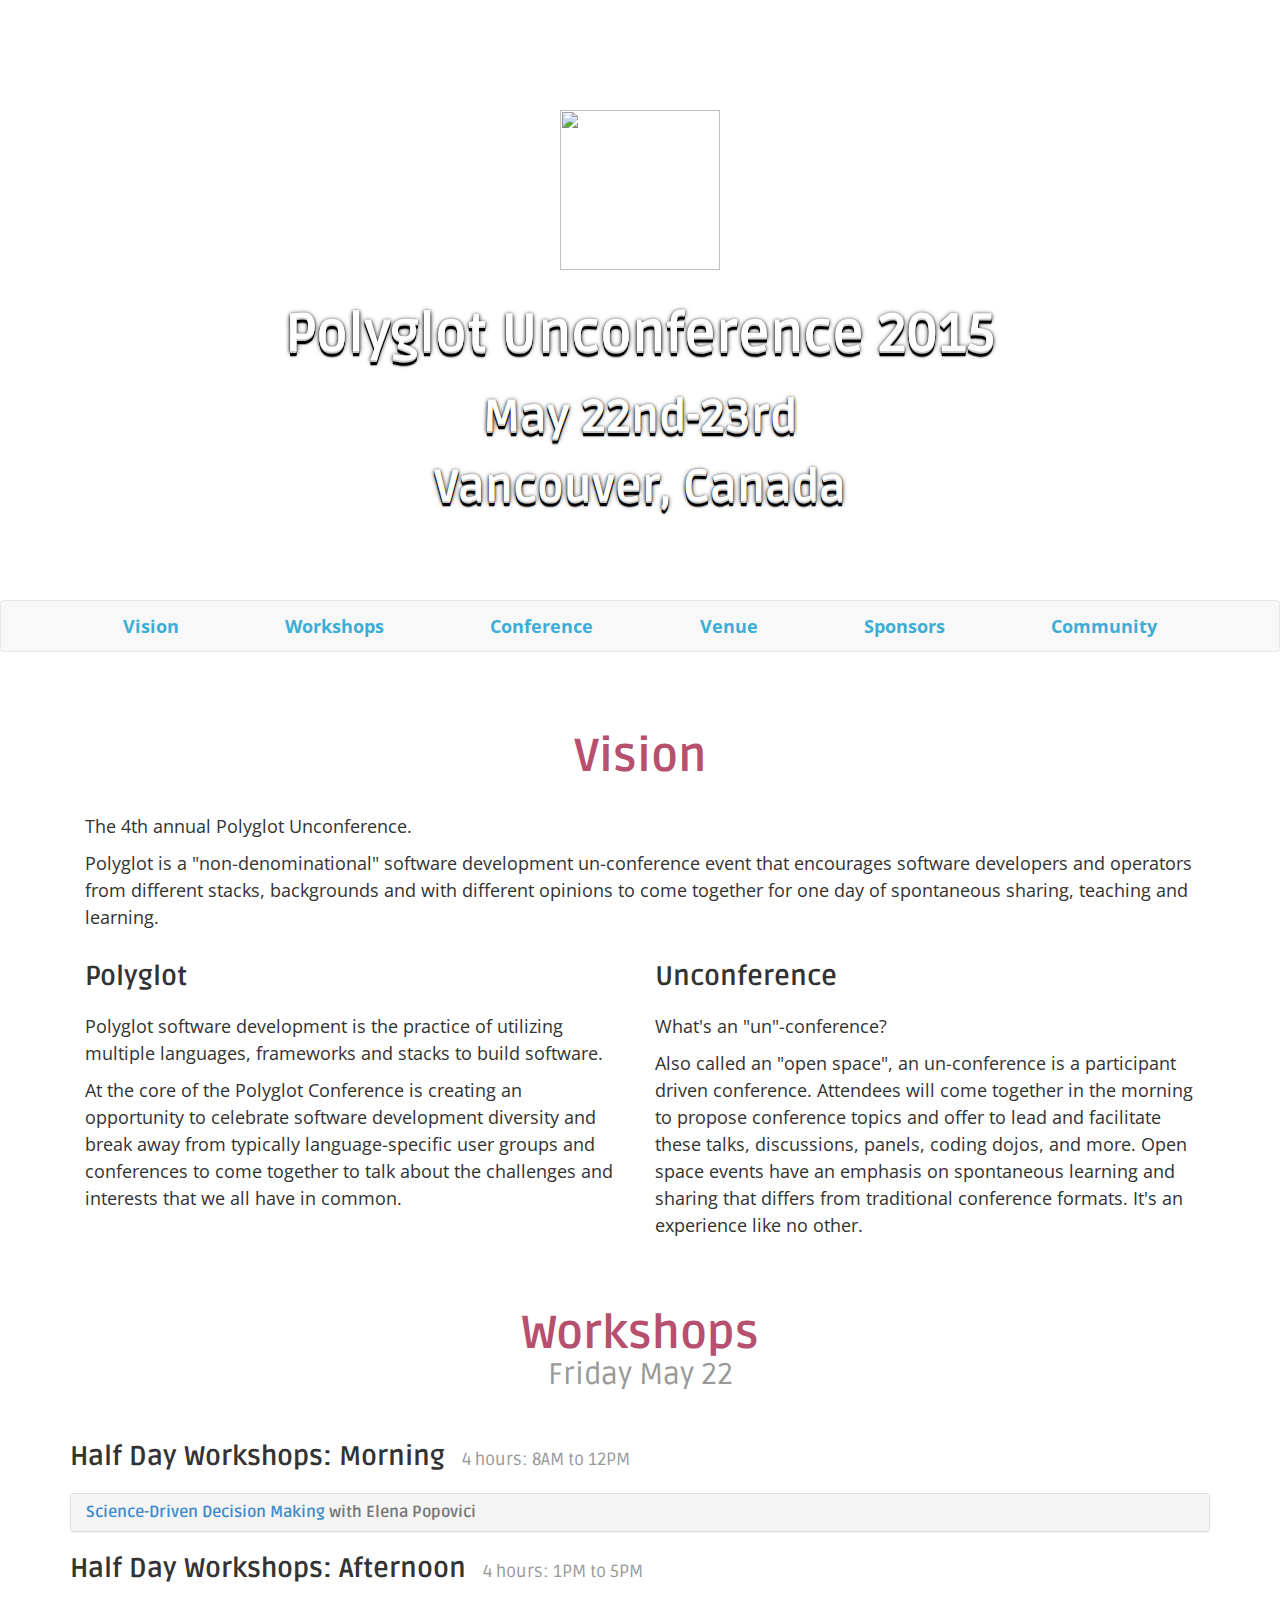
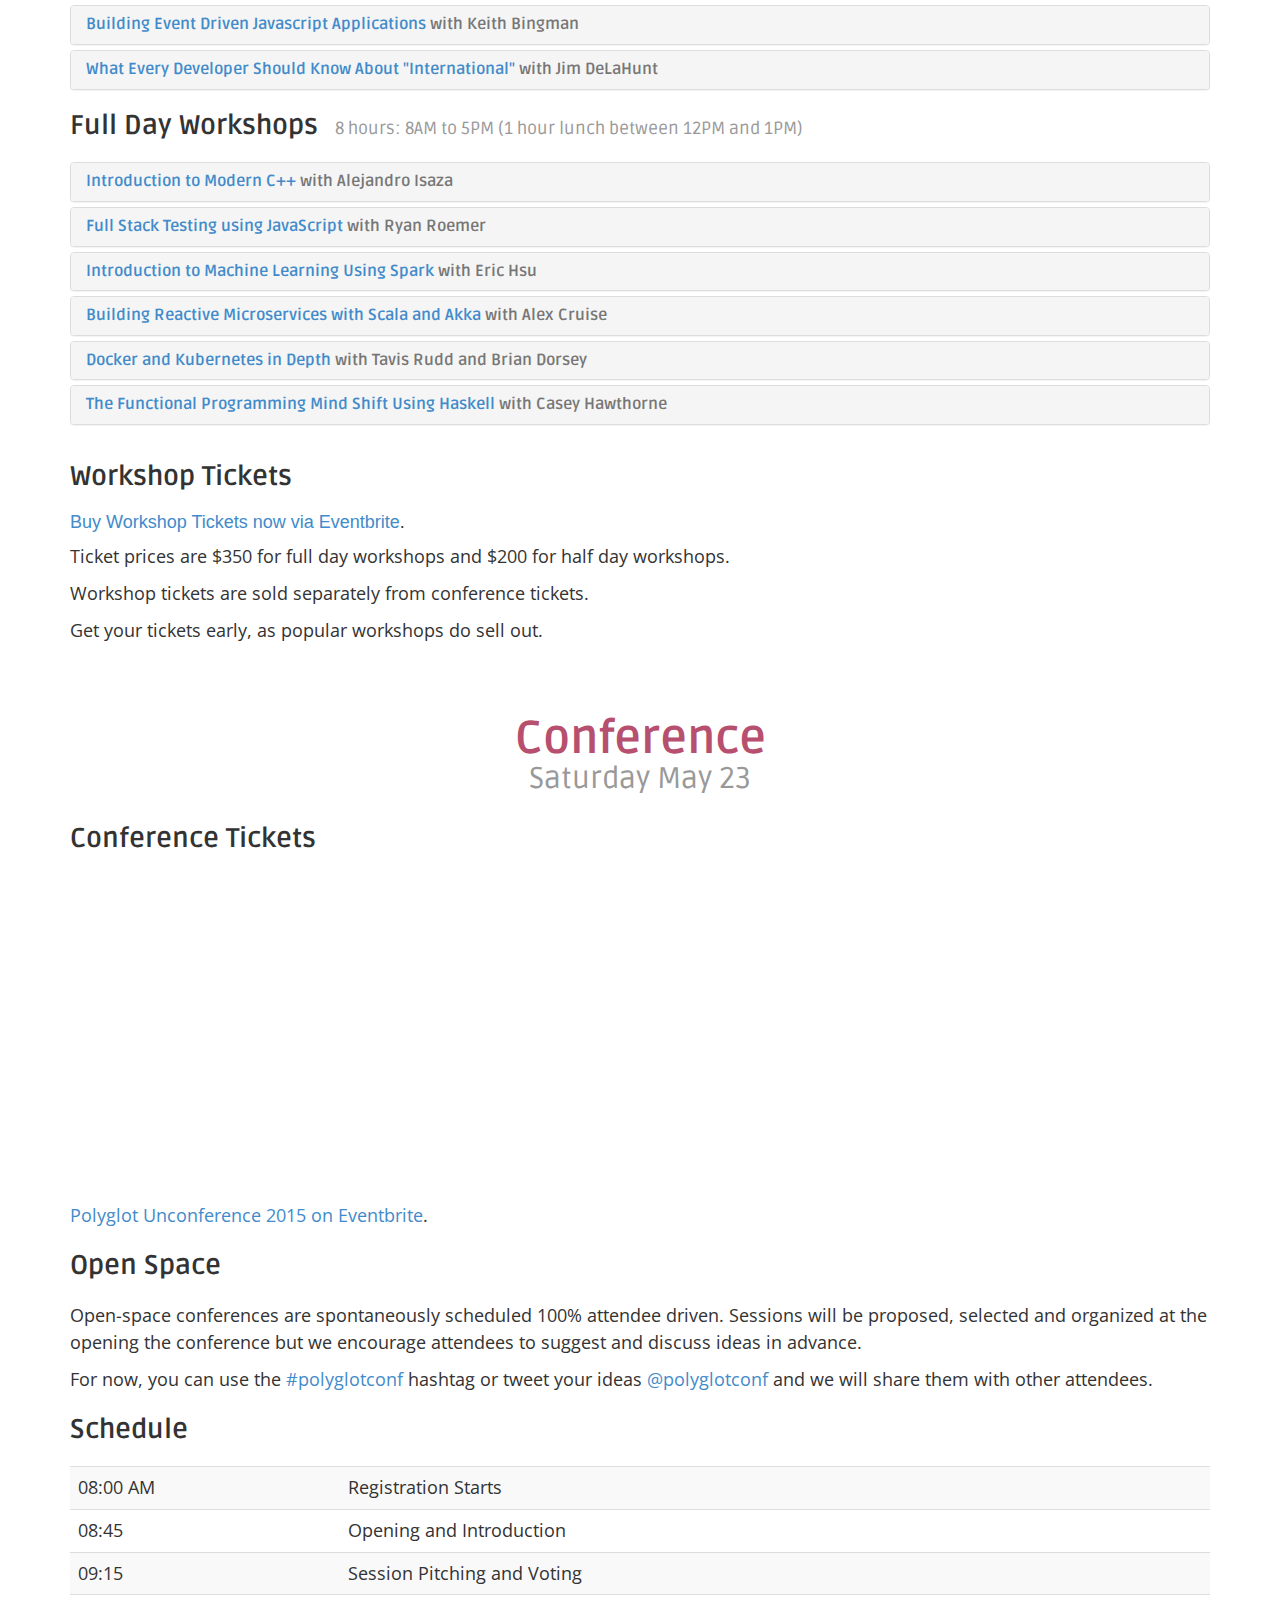
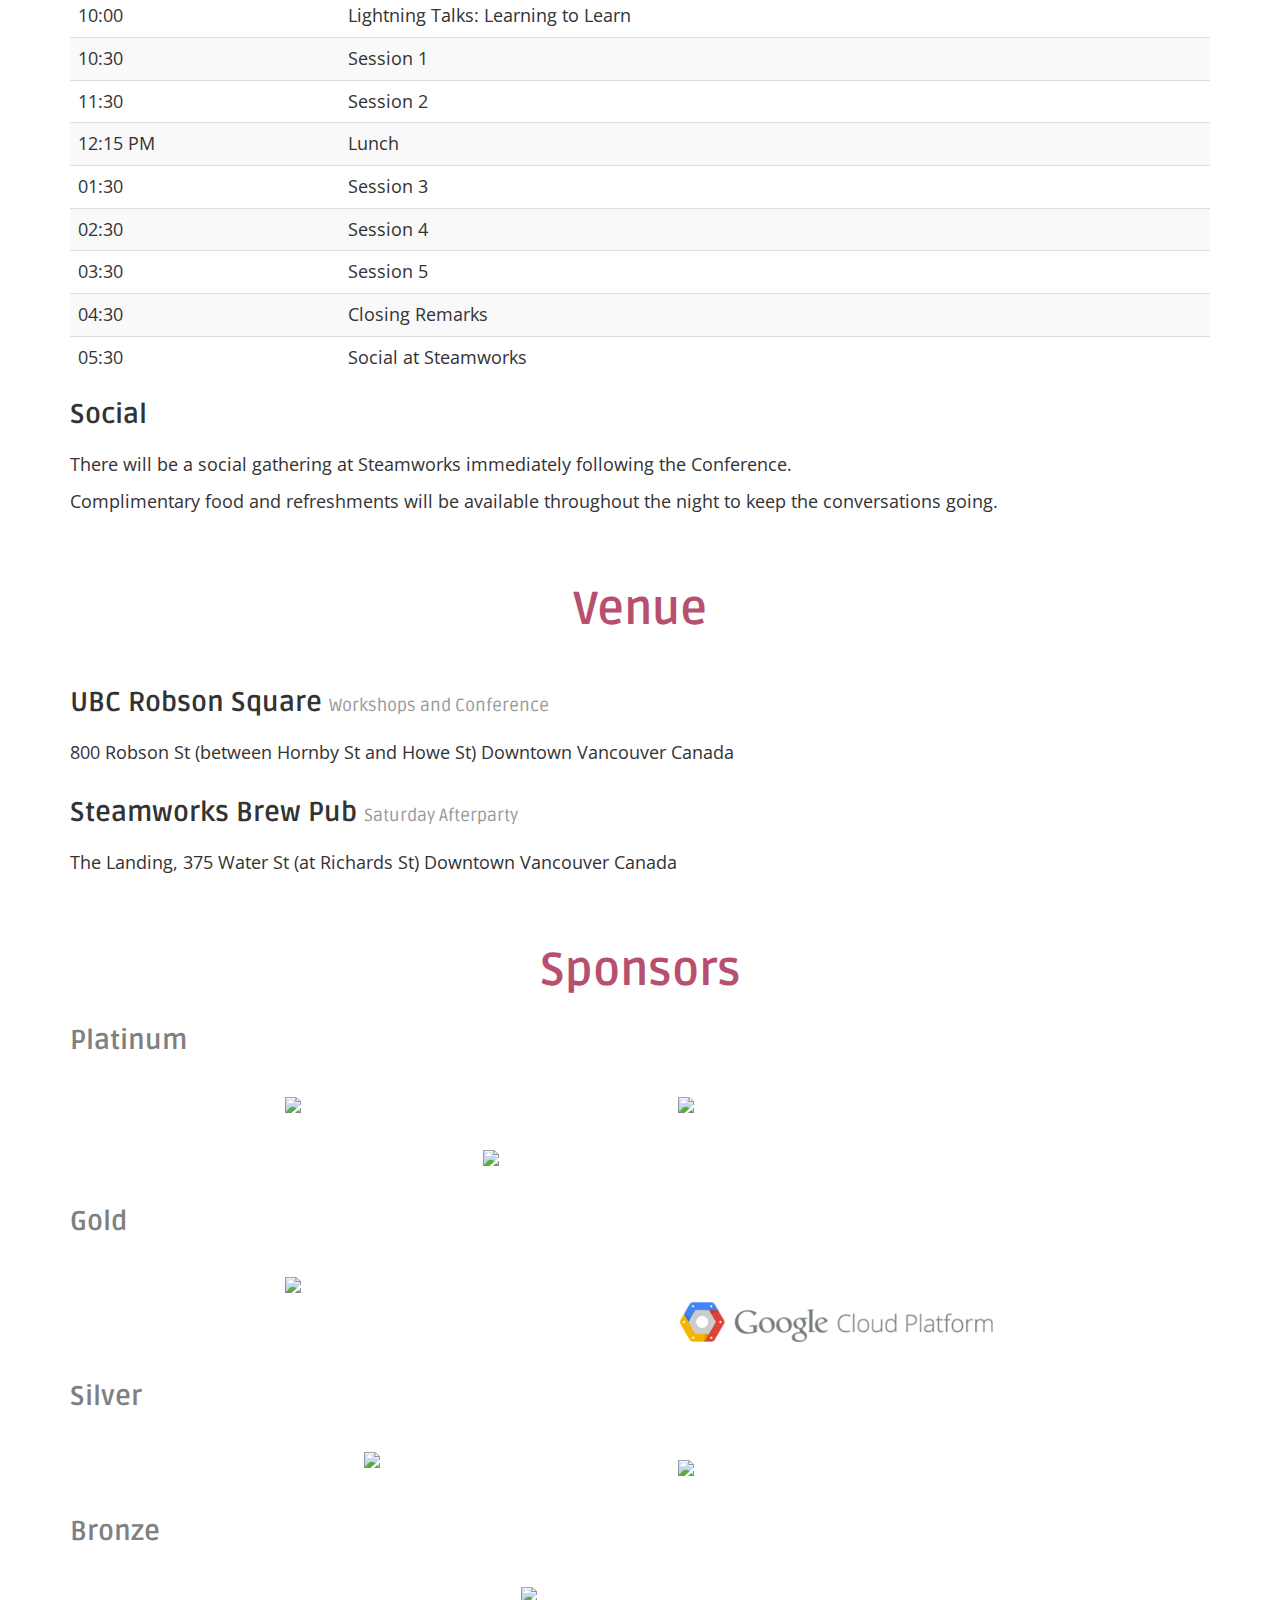
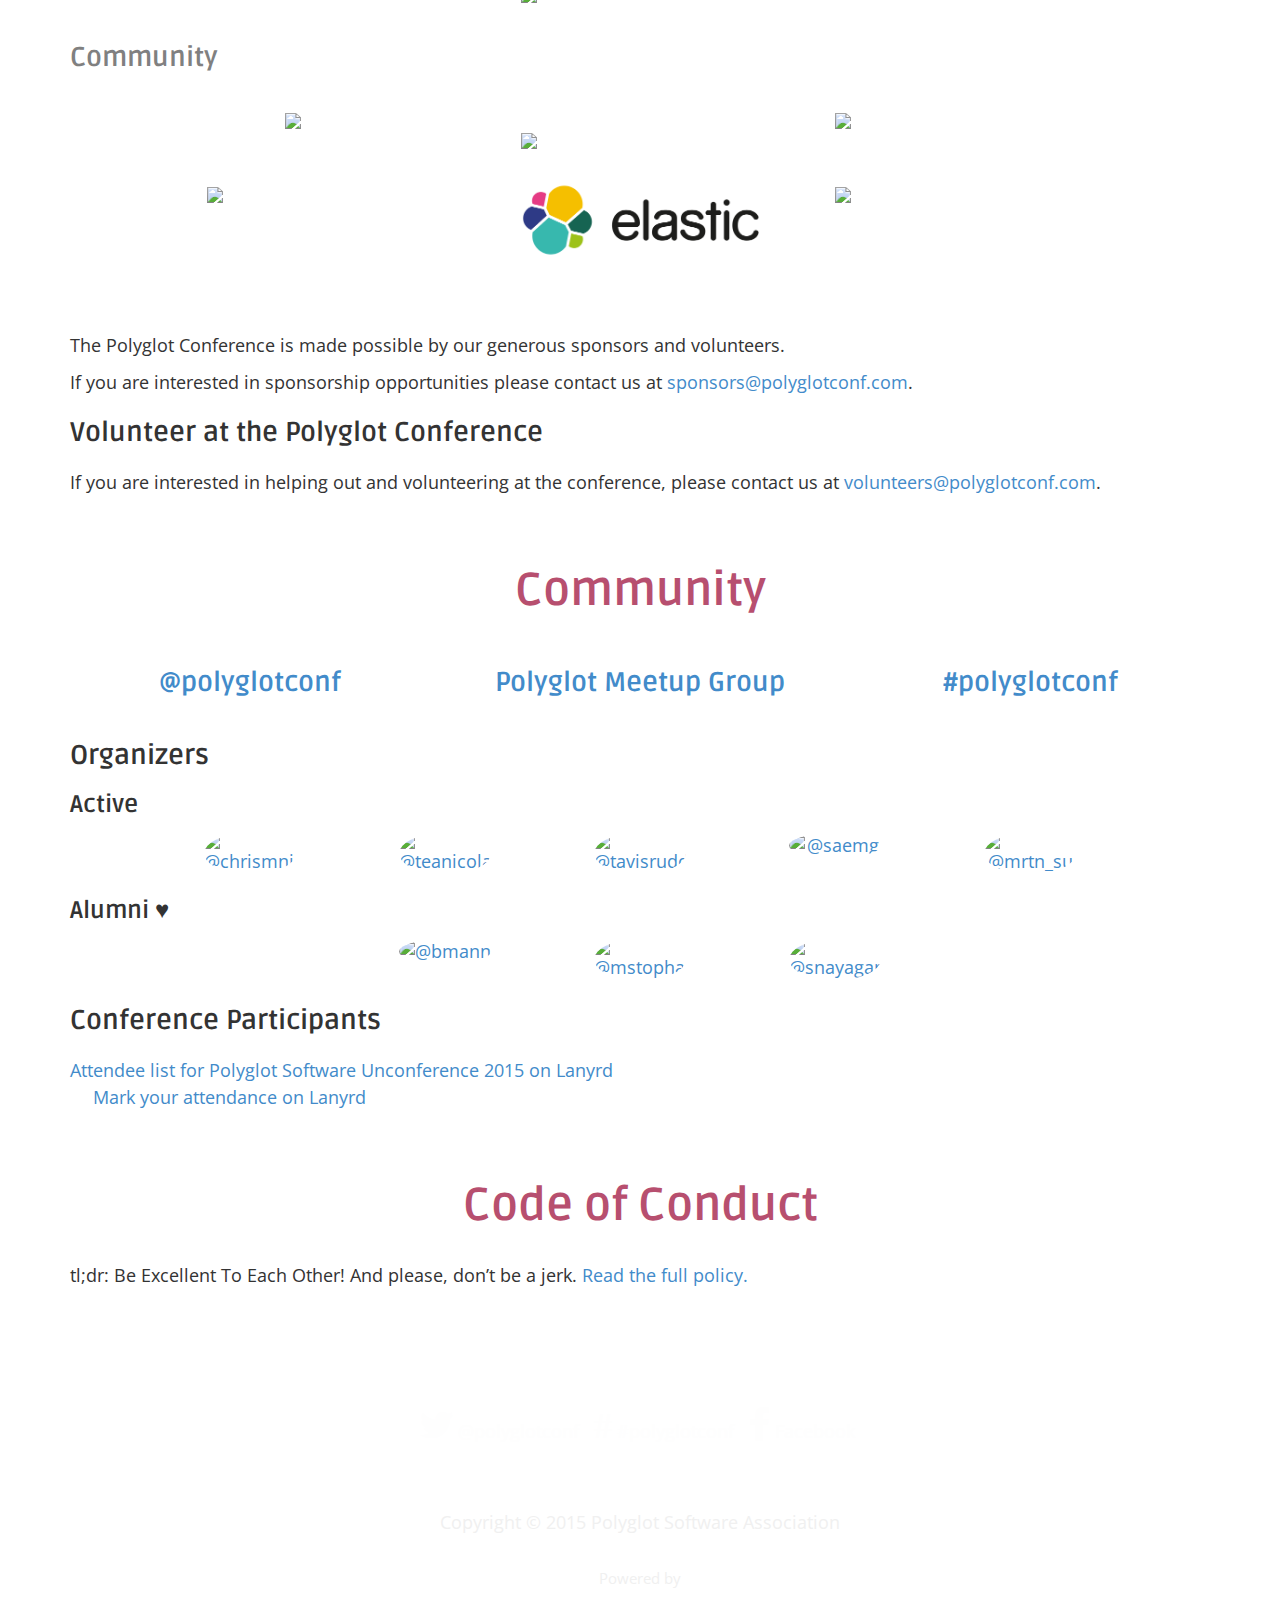
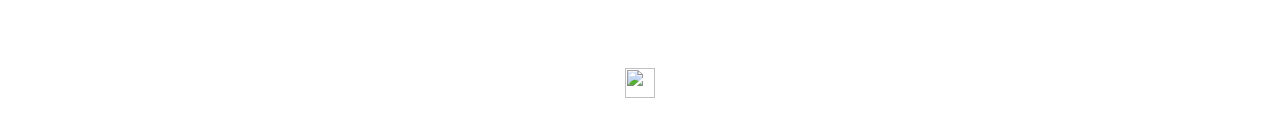
==== commit fe8db33f: "Sponsors: Add Elastic.co, Google Cloud Platform" ====
--- a/index.html
+++ b/index.html
@@ -734,8 +734,11 @@
         <h2>Gold</h2>
         <div class="sponsors-logos">
         <div class="row sponsors-gold">
-            <div class="col-xs-5 col-xs-offset-4 sponsor">
-                <a href="https://www.demonware.net/"><img class="img-responsive center-block" style="margin-left: -12%" src="/images/sponsors/demonware.png"></a>
+            <div class="col-xs-5 col-xs-offset-1 sponsor">
+                <a href="https://www.demonware.net/"><img class="img-responsive center-block" src="/images/sponsors/demonware.png"></a>
+            </div>
+            <div class="col-xs-5 sponsor">
+                <a href="https://cloud.google.com/"><img class="img-responsive center-block" style="margin-top: 8%" src="/images/sponsors/google-cloud-platform.png"></a>
             </div>
         </div>
         </div>
@@ -771,15 +774,18 @@
                 <a href="http://www.steamclock.com/"><img class="img-responsive center-block" style="margin-top: 20px" src="/images/sponsors/steamclock.png"></a>
             </div>
             <div class="col-xs-3 sponsor">
-                <a href="http://www.pearlfishergroup.com/"><img class="img-responsive center-block" src="/images/sponsors/pearl-fisher-group.jpg"></a>
+                <a href="http://www.pearlfishergroup.com/"><img class="img-responsive center-block" src="/images/sponsors/pearl-fisher-group.png"></a>
             </div>
         </div>
         <div class="row sponsors-community">
-            <div class="col-xs-4 col-xs-offset-2 sponsor">
-                <a href="#"><img class="img-responsive center-block" src="/images/sponsors/openroad.png"></a>
-            </div>
             <div class="col-xs-4 sponsor">
                 <a href="https://bench.co/"><img class="img-responsive center-block" src="/images/sponsors/bench.png"></a>
+            </div>
+            <div class="col-xs-4 sponsor">
+                <a href="https://www.elastic.co/"><img class="img-responsive center-block" style="margin-top: -10px" src="/images/sponsors/elastic.png"></a>
+            </div>
+            <div class="col-xs-4 sponsor">
+                <a href="https://www.openroad.ca/"><img class="img-responsive center-block" src="/images/sponsors/openroad.png"></a>
             </div>
         </div>
         </div>
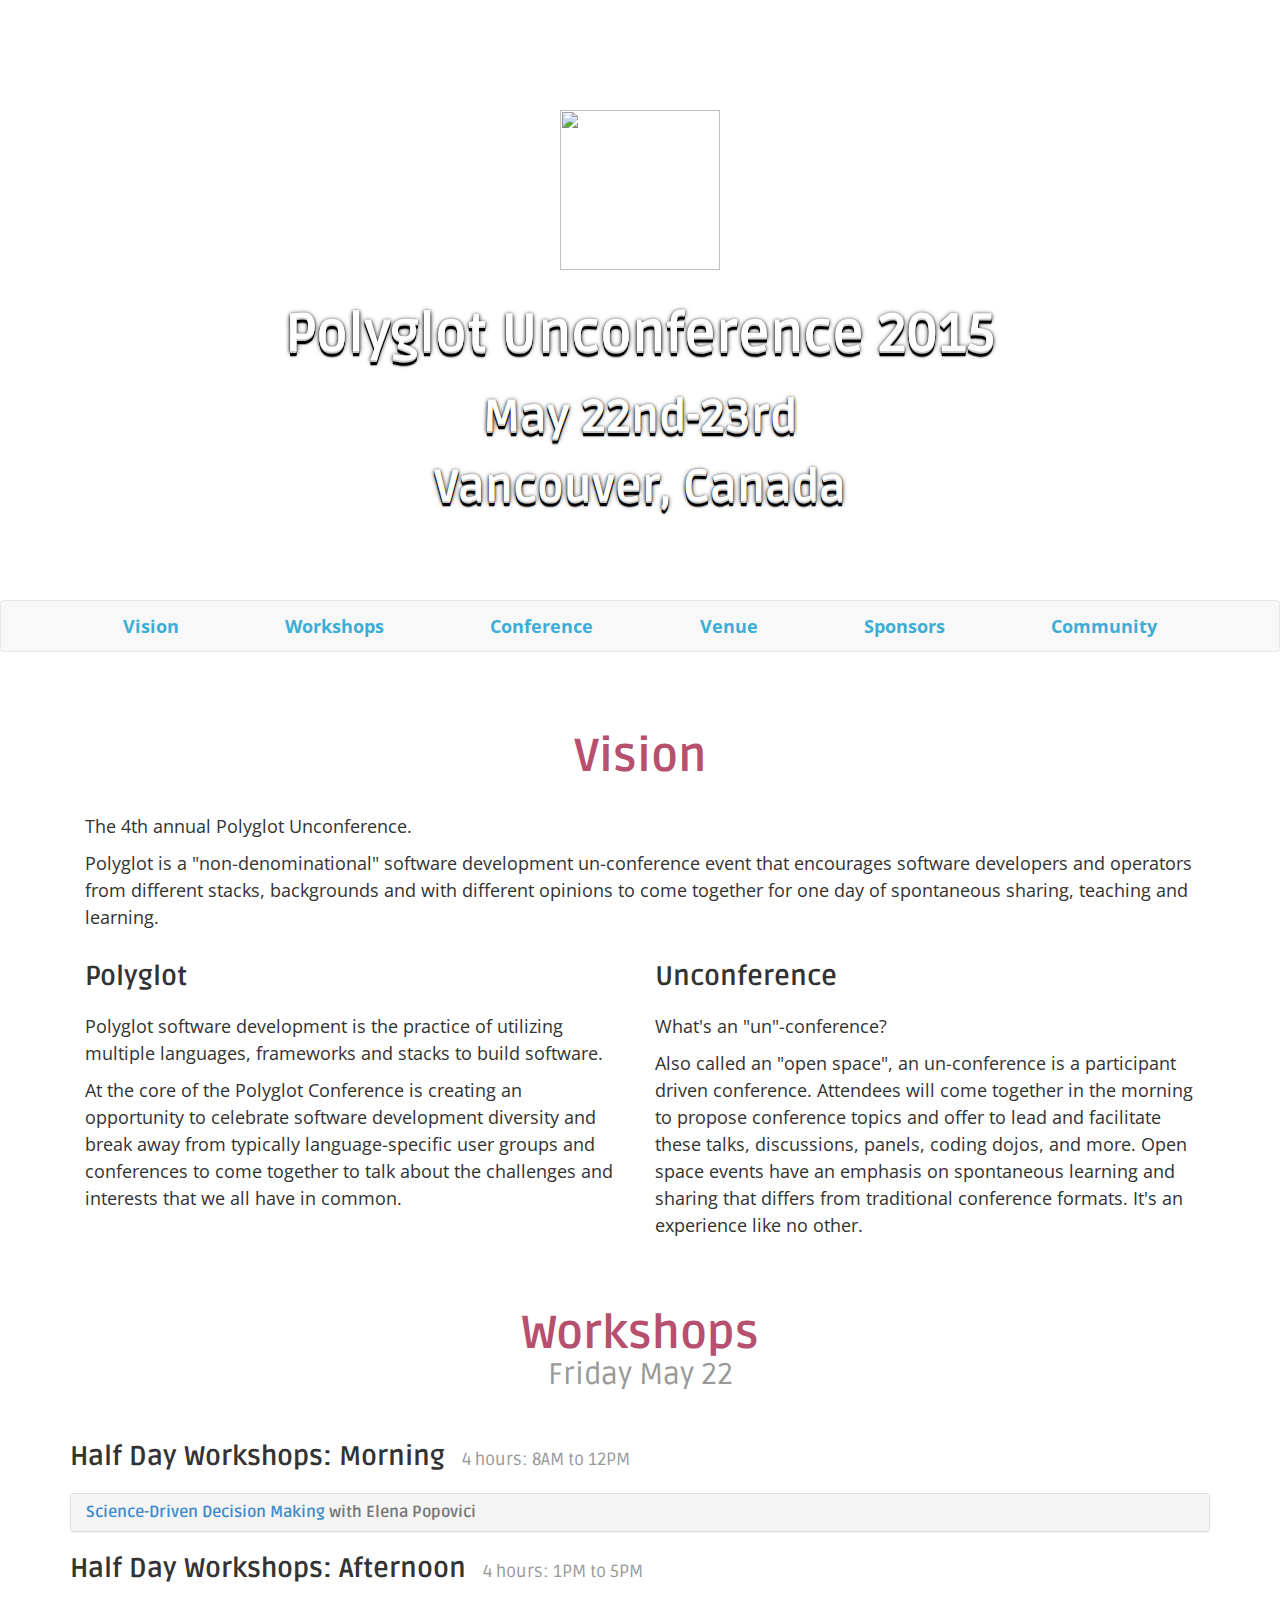
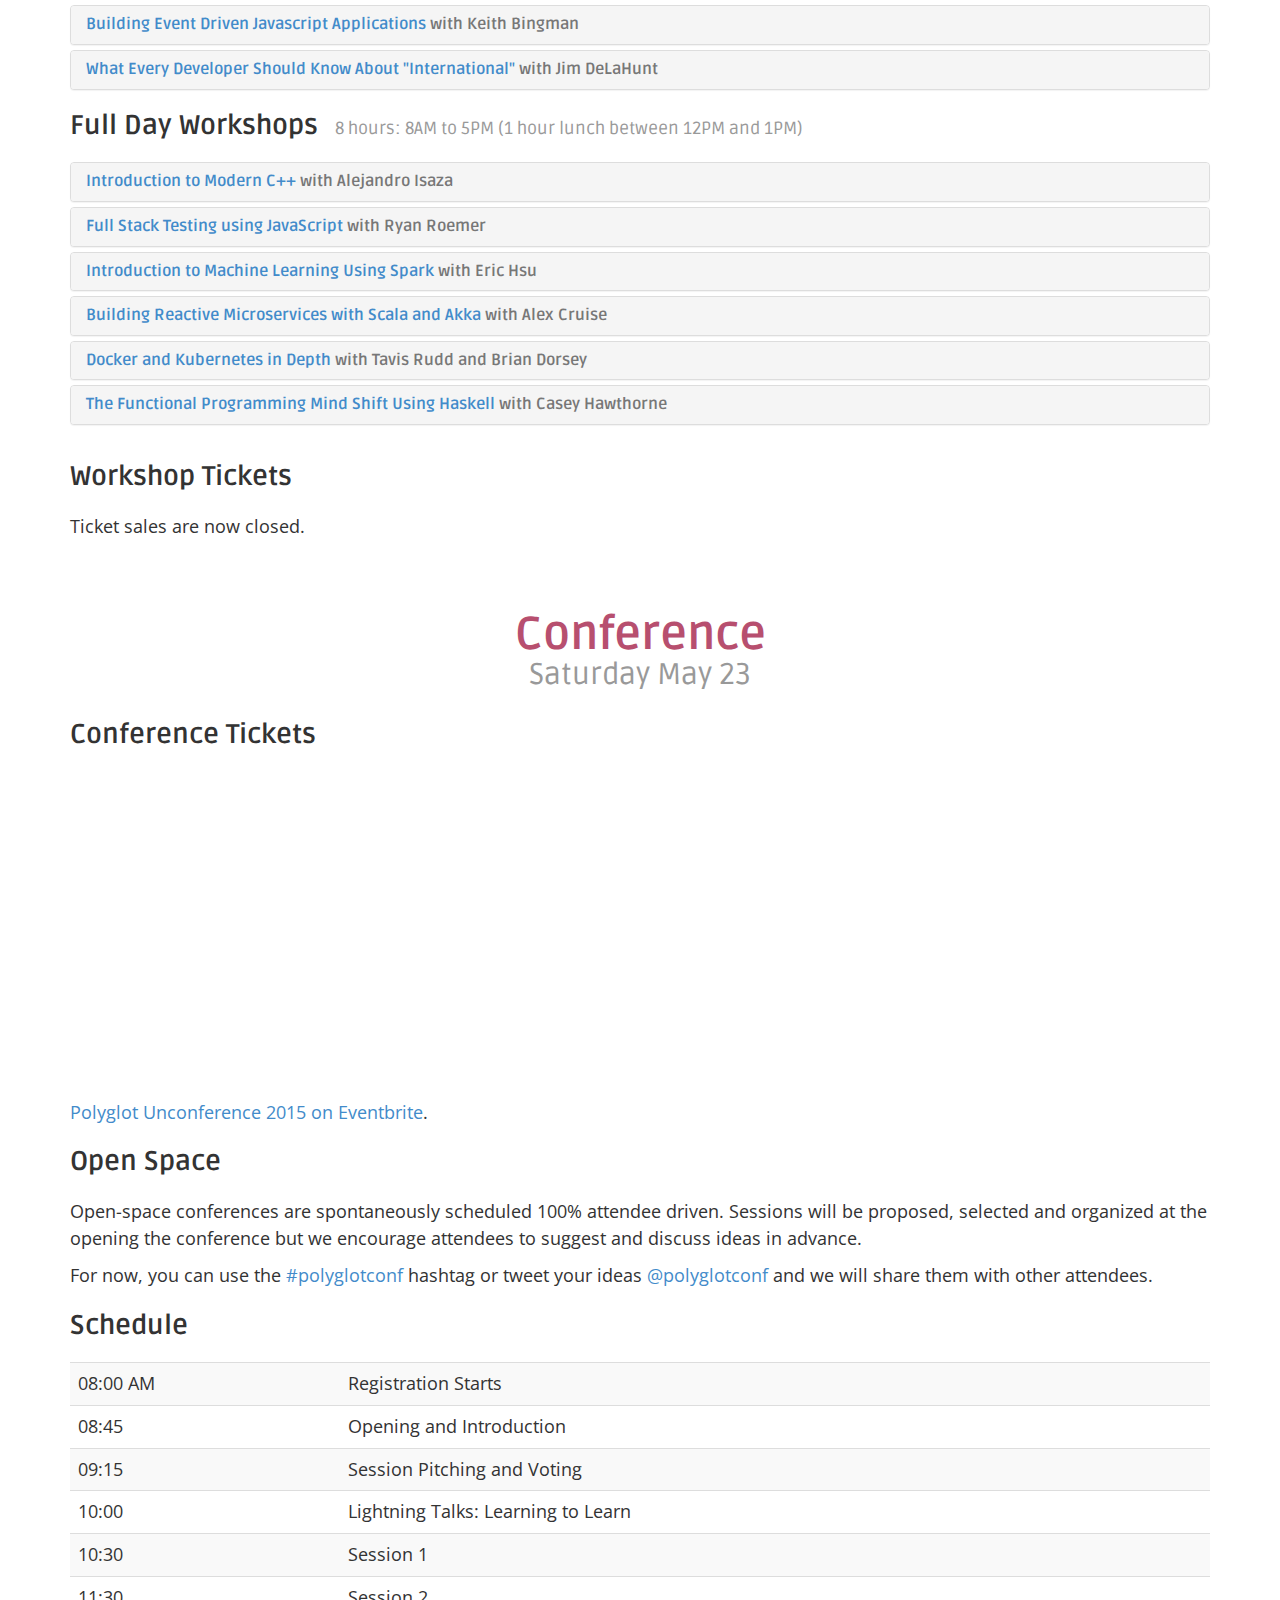
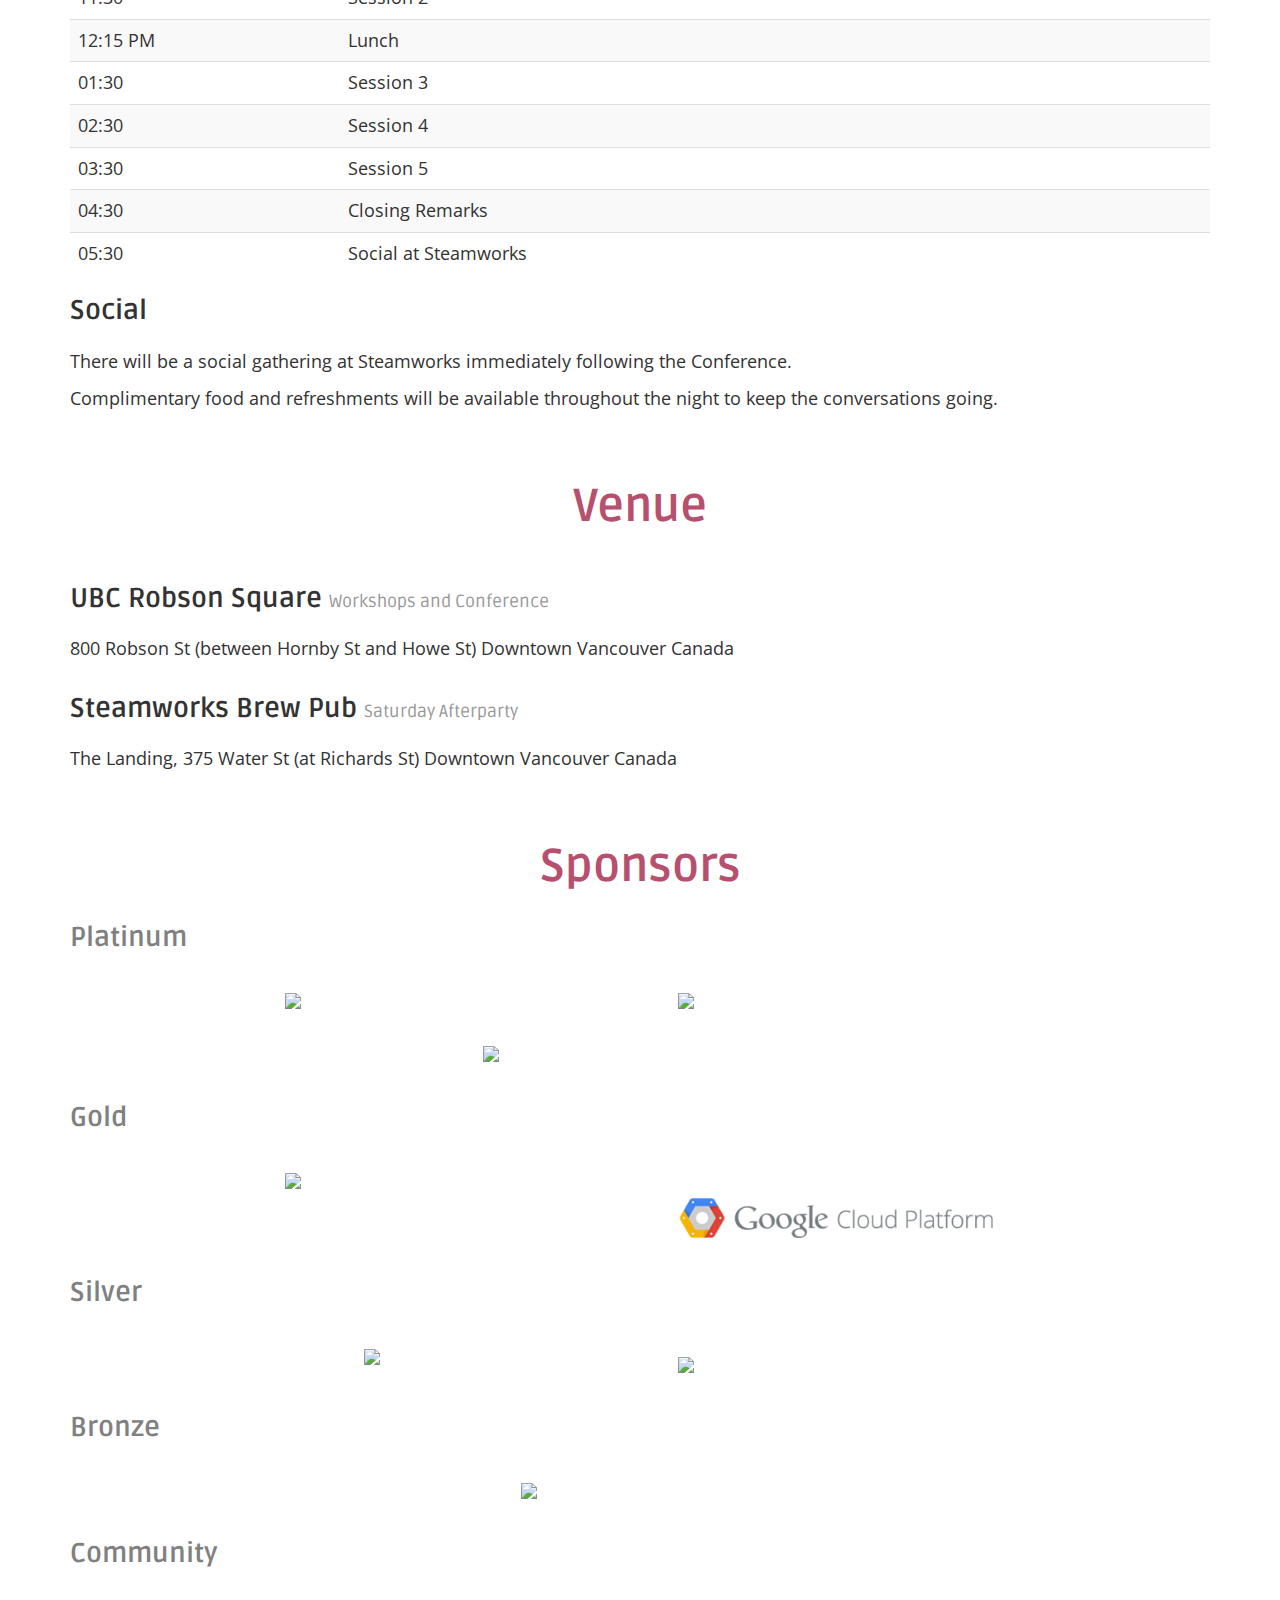
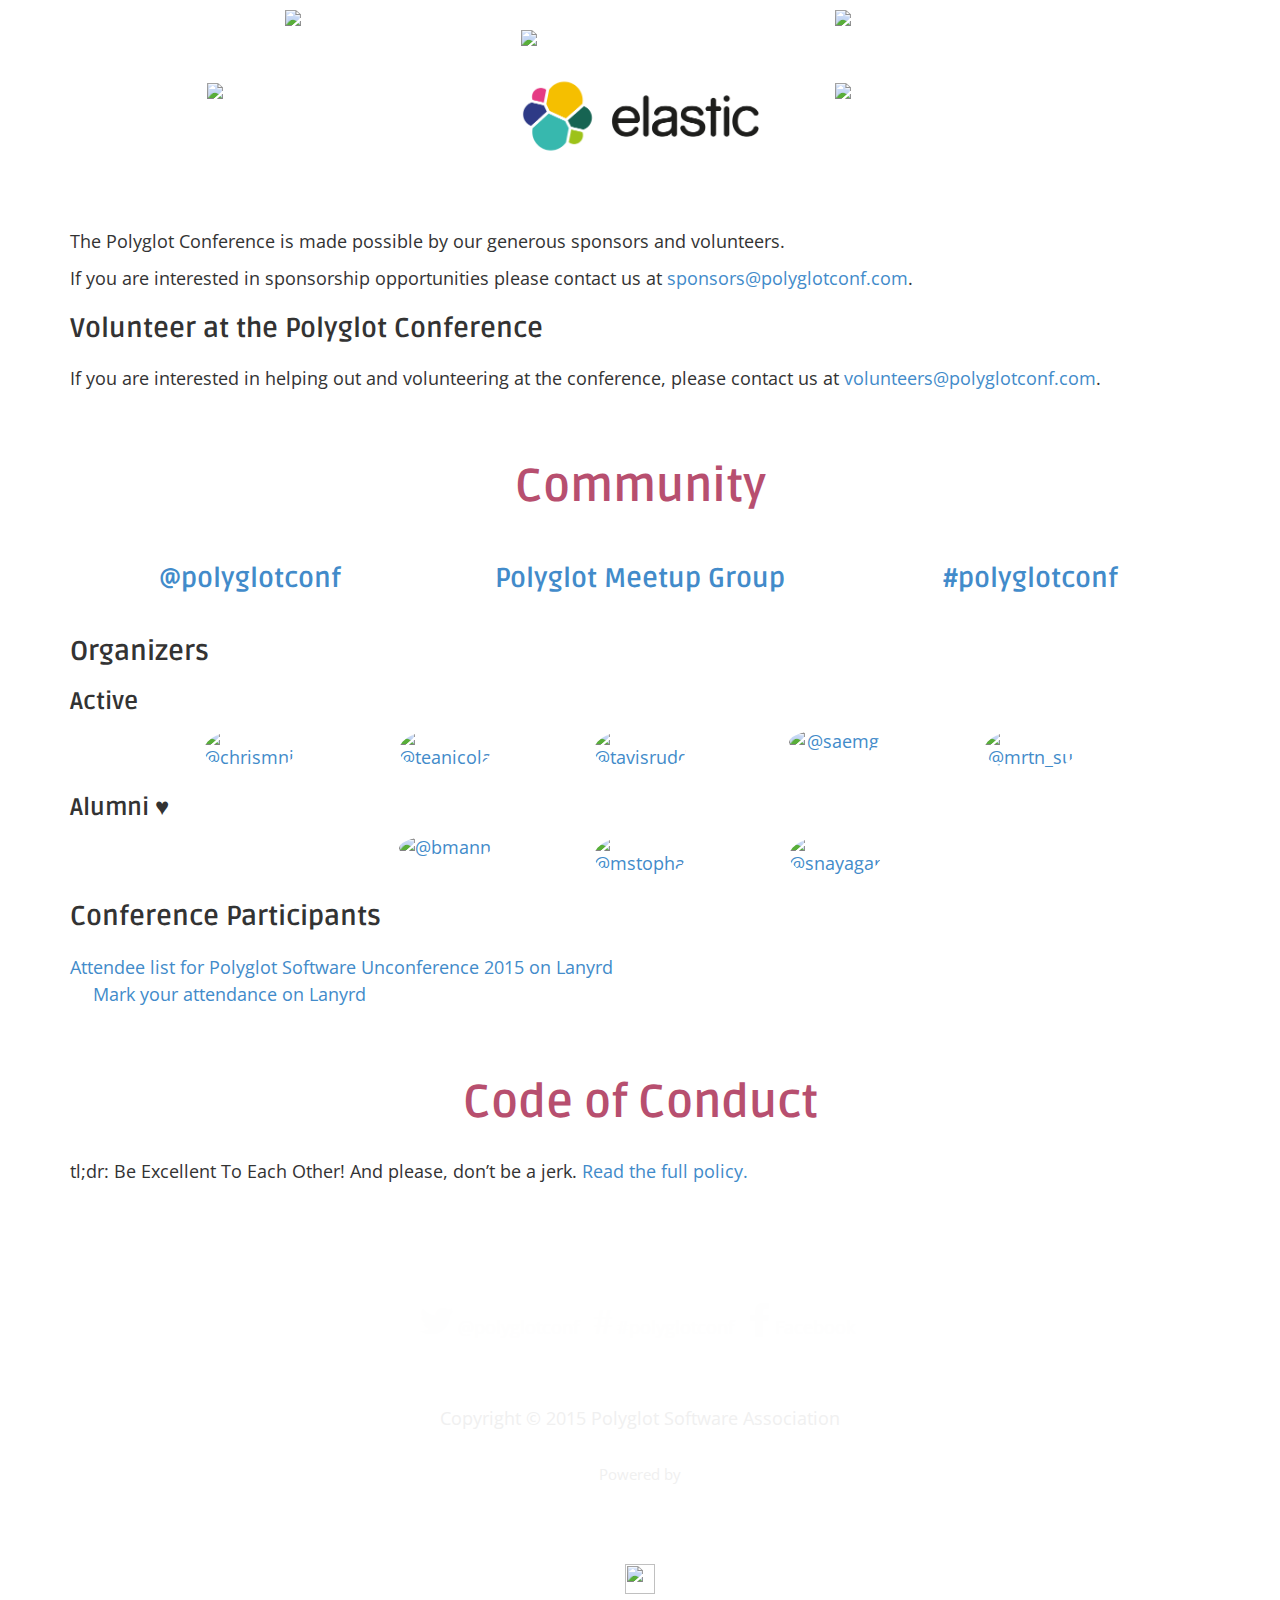
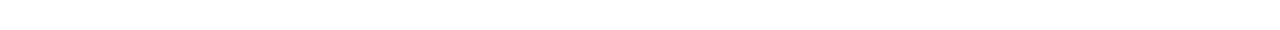
==== commit 20a998b7: "Workshops: Remove ticket links" ====
--- a/index.html
+++ b/index.html
@@ -119,7 +119,6 @@
                                         Meetup (<a href="http://vandev.org">vandev.org</a>). He has worked on business applications,
                                         anti-spam systems, games, low level concurrency libraries, and high volume application apis
                                         handling thousands of requests a second.</p>
-                                    <h4 class="workshop-buytickets-heading"><a href="https://www.picatic.com/polyglot-software-workshops">Buy Tickets</a></h4>
                                 </div>
                             </div>
                         </div>
@@ -164,7 +163,6 @@
                                     <h4>About Elena</h4>
                                     <img class="workshop-instructor-image" src="http://m.c.lnkd.licdn.com/mpr/mpr/shrink_200_200/AAEAAQAAAAAAAALEAAAAJDAyODM4MDc4LWNlNjEtNDQ2YS05NTRmLWFkZGU5NTA1MmJkNw.jpg" height="100" width="100/">
                                     <p><a href="http://ca.linkedin.com/in/popovicielena">Elena</a> is a computer scientist (B.S., M.S., Ph.D.) with over 8 years experience in a predictive analytics consultancy, doing data analysis, visualization, modeling and simulation, and optimization. She has applied a breadth of computer science techniques to a variety of domains including engineering design, text mining and visualization, contextual advertising, route optimization, strategic portfolio planning, consumer decision making, etc. She has been conducting theoretical and applied research for over 15 years, with a focus on evolutionary computation and optimization. She has won multiple best-paper awards for her publications, awards in algorithm and programming competitions and merit scholarships during her academic studies. Elena has also given many talks and taught a couple of tutorials at international scientific conferences, spoken on <a href="http://www.icosystem.com/data-analysis-and-visualization-medicare-case-study/">data analysis at local meetup groups</a>, designed and recorded <a href="http://www.icosystem.com/misc/thank-you-for-your-interest-in-our-strategic-portfolio-modeling-spm-video-series/"> software-tutorial screencasts</a> and was a teaching assistant and instructor for graduate level computer science courses.</p>
-                                    <h4 class="workshop-buytickets-heading"><a href="https://www.eventbrite.ca/e/polyglot-workshops-2015-tickets-16585109509">Buy Tickets</a></h4>
                                 </div>
                             </div>
                         </div>
@@ -212,7 +210,6 @@
                                         working. Recently arrived in Vancouver from Germany, he has been writing
                                         Javascript every waking moment at Wantering, a fashion search platform
                                         in Vancouver. </p>
-                                    <h4 class="workshop-buytickets-heading"><a href="https://www.eventbrite.ca/e/polyglot-workshops-2015-tickets-16585109509">Buy Tickets</a></h4>
                                 </div>
                             </div>
                         </div>
@@ -270,7 +267,6 @@
                                         licensed paraglider and airplane pilot, and sings tenor with an opera
                                         company and a chorus in Vancouver.  You can contact Jim at
                                         <a href="http://jdlh.com/">jdlh.com</a>, or <a href="https://twitter.com/jdlh">@jdlh on Twitter</a>.</p>
-                                    <h4 class="workshop-buytickets-heading"><a href="https://www.eventbrite.ca/e/polyglot-workshops-2015-tickets-16585109509">Buy Tickets</a></h4>
                                 </div>
                             </div>
                         </div>
@@ -334,7 +330,6 @@
                                     using it for a wide variety of applications including physics simulations, AI, low-level networking,
                                     mobile games and music.</p>
 
-                                    <h4 class="workshop-buytickets-heading"><a href="https://www.eventbrite.ca/e/polyglot-workshops-2015-tickets-16585109509">Buy Tickets</a></h4>
                                 </div>
                             </div>
                         </div>
@@ -415,7 +410,6 @@
                                     <p>
                                         Ryan architects full-stack applications and backend Node.js services, and leads frontend development groups ranging from small startups to Fortune 500 engineering teams. Previously, Ryan was a distributed systems engineer, and in his deep, dark past was a patent attorney, although it has been a long time since he has put on his "lawyer" hat.
                                     </p>
-                                    <h4 class="workshop-buytickets-heading"><a href="https://www.eventbrite.ca/e/polyglot-workshops-2015-tickets-16585109509">Buy Tickets</a></h4>
                                 </div>
                             </div>
                         </div>
@@ -469,7 +463,6 @@
                                     <p>Eric Hsu is a software engineer with about <a href="https://www.linkedin.com/in/eihsu">15 years</a>
                                        of commerical research, academic, and industrial experience in studying and applying artificial
                                        intelligence and machine learning.</p>
-                                    <h4 class="workshop-buytickets-heading"><a href="https://www.eventbrite.ca/e/polyglot-workshops-2015-tickets-16585109509">Buy Tickets</a></h4>
                                 </div>
                             </div>
                         </div>
@@ -510,7 +503,6 @@
                                     <img class="workshop-instructor-image" src="https://pbs.twimg.com/profile_images/784997129/myspace.jpg" alt="Alex Cruise">
                                     <p>I've been building software for a disturbingly long time, and felt like I knew what I was doing until I met Scala and realized how much of the world of computer science I'd been missing.</p>
                                     <p>Over the past six years, I've used Scala for all my serious development work, and have accumulated a tiny bit of wisdom and a lot of humility to go with my battle scars and war stories.</p>
-                                    <h4 class="workshop-buytickets-heading"><a href="https://www.eventbrite.ca/e/polyglot-workshops-2015-tickets-16585109509">Buy Tickets</a></h4>
                                 </div>
                             </div>
                         </div>
@@ -563,7 +555,6 @@
                                     <h4>About Brian (<a href="https://twitter.com/briandorsey">@briandorsey</a>)</h4>
                                     <img class="workshop-instructor-image" src="https://pbs.twimg.com/profile_images/917816704/Brian_Dorsey_Bio_Photo_400x400.jpg" alt="Brian Dorsey">
                                     <p>I'm a Developer Advocate on the Google Cloud Developer Relations team. I focus on the open source Kubernetes cluster manager and our Cloud Platform, especially Compute Engine and Cloud Storage. I write sample code and create demos, present at conferences, and create screencasts. Feel free to drop me a note if you have any questions about our APIs.I've taught Python at the University of Washington & spoken at both PyCon US & PyCon Japan. I'm a bit of a Python fan. (understatement) I'm currently learning Go and enjoying it.</p>
-                                    <h4 class="workshop-buytickets-heading"><a href="https://www.eventbrite.ca/e/polyglot-workshops-2015-tickets-16585109509">Buy Tickets</a></h4>
                                 </div>
                             </div>
                         </div>
@@ -600,7 +591,6 @@
                                     <h4>About Casey (<a href="https://twitter.com/_kc56">@_kc56</a>)</h4>
                                     <img class="workshop-instructor-image" src="https://pbs.twimg.com/profile_images/765486555/IMG000054-cropped-contrasted-842x1051.jpg" alt="Casey Hawthorne">
                                     <p>Casey Hawthorne is a theoretician/tutor with over twenty years experience tutoring computer science, computer programming, calculus, linear algebra, and physics.   </p>
-                                    <h4 class="workshop-buytickets-heading"><a href="https://www.eventbrite.ca/e/polyglot-workshops-2015-tickets-16585109509">Buy Tickets</a></h4>
                                 </div>
                             </div>
                         </div>
@@ -615,10 +605,7 @@
 
     <h2 class="workshops-tickets-heading">Workshop Tickets</h2>
     <div>
-        <h4 class="workshop-buytickets-heading"><a href="https://www.eventbrite.ca/e/polyglot-workshops-2015-tickets-16585109509">Buy Workshop Tickets now via Eventbrite</a>.</h4>
-        <p>Ticket prices are $350 for full day workshops and $200 for half day workshops.</p>
-        <p>Workshop tickets are sold separately from conference tickets.</p>
-        <p>Get your tickets early, as popular workshops do sell out.</p>
+        <p>Ticket sales are now closed.</p>
     </div>
 </div>
 
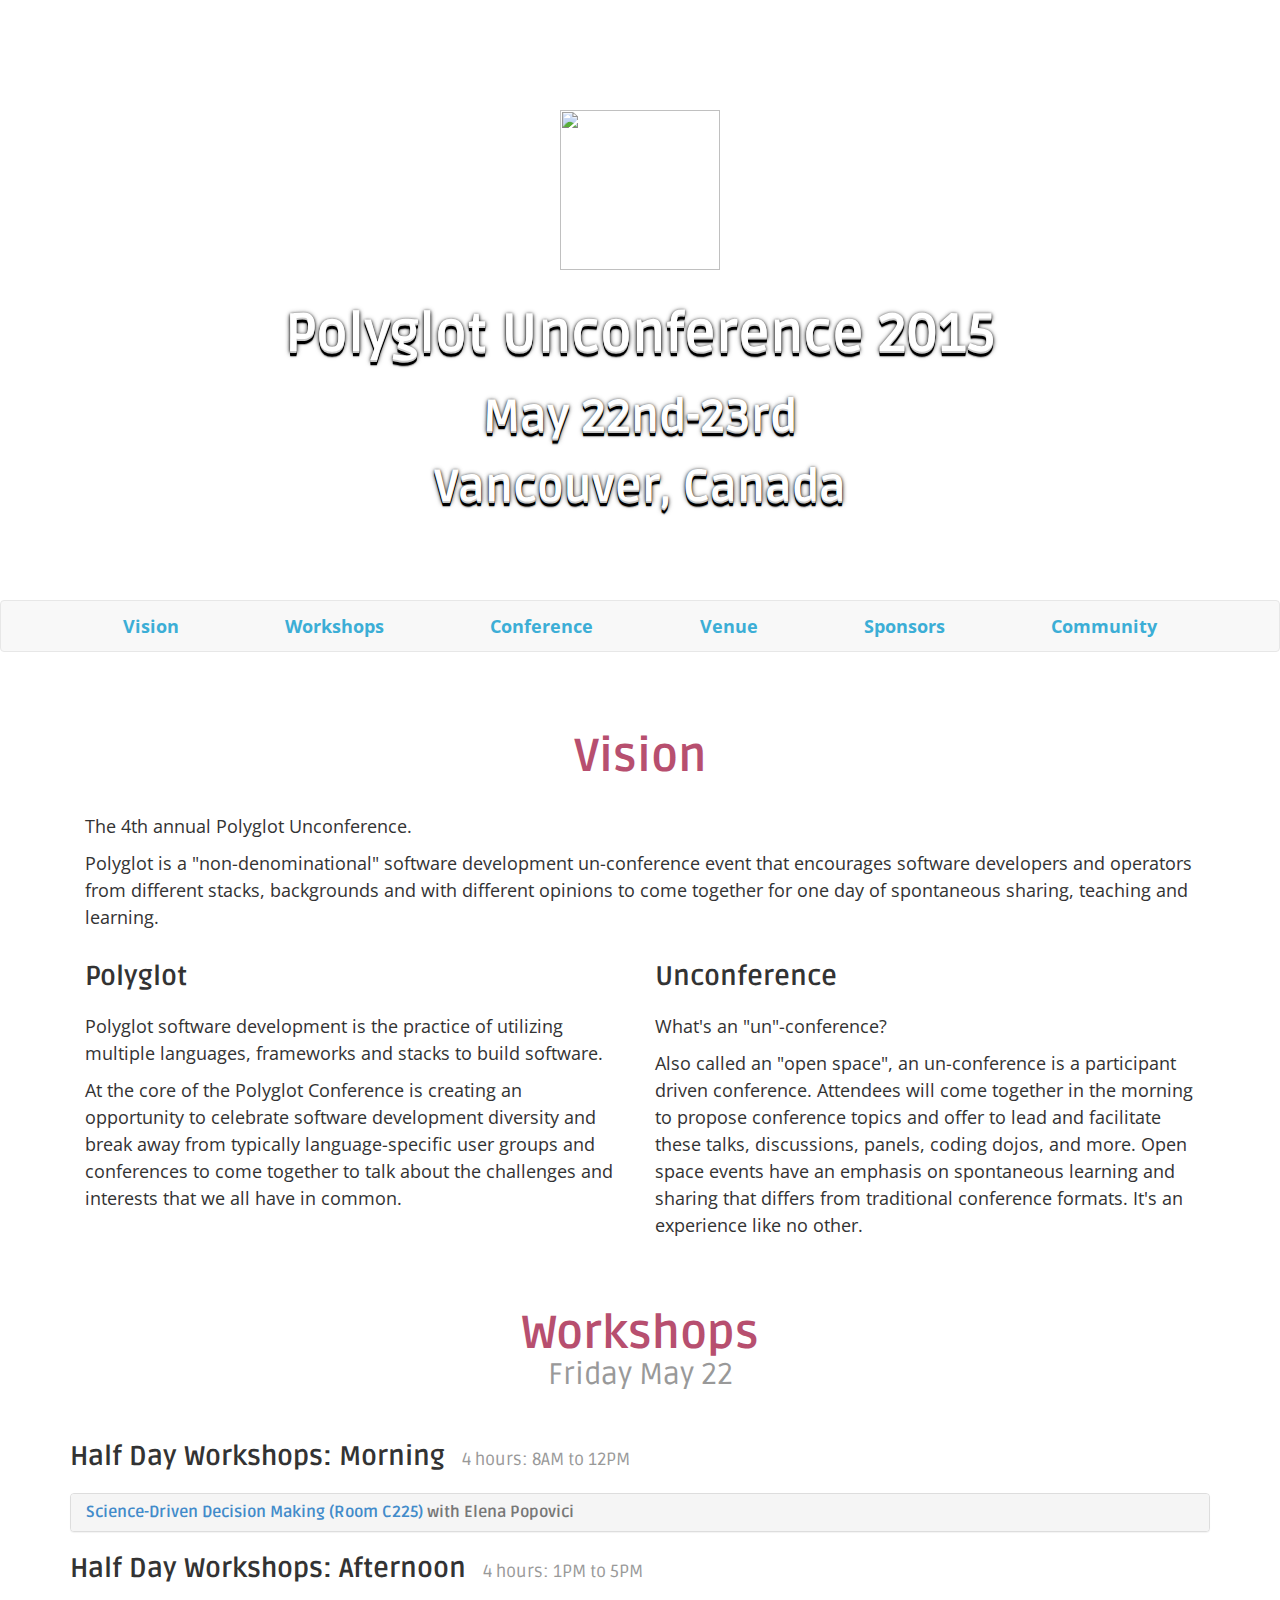
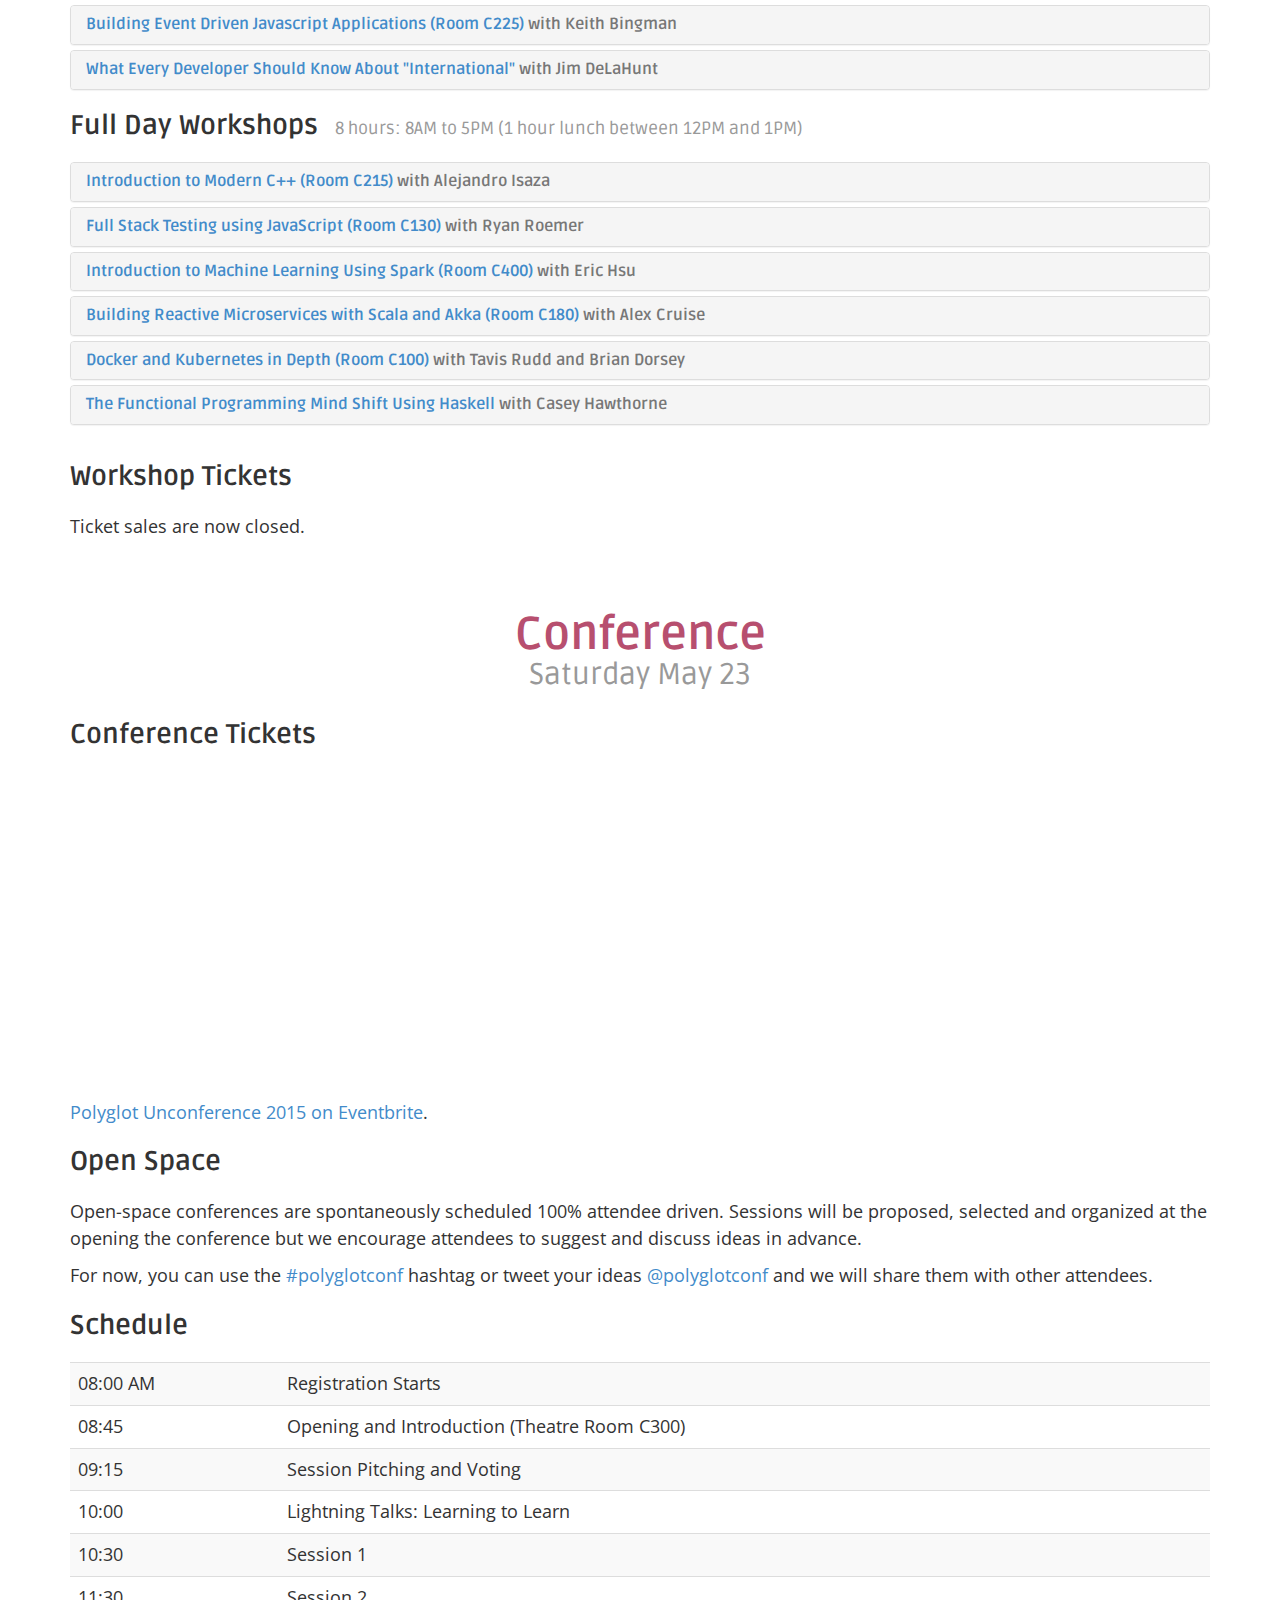
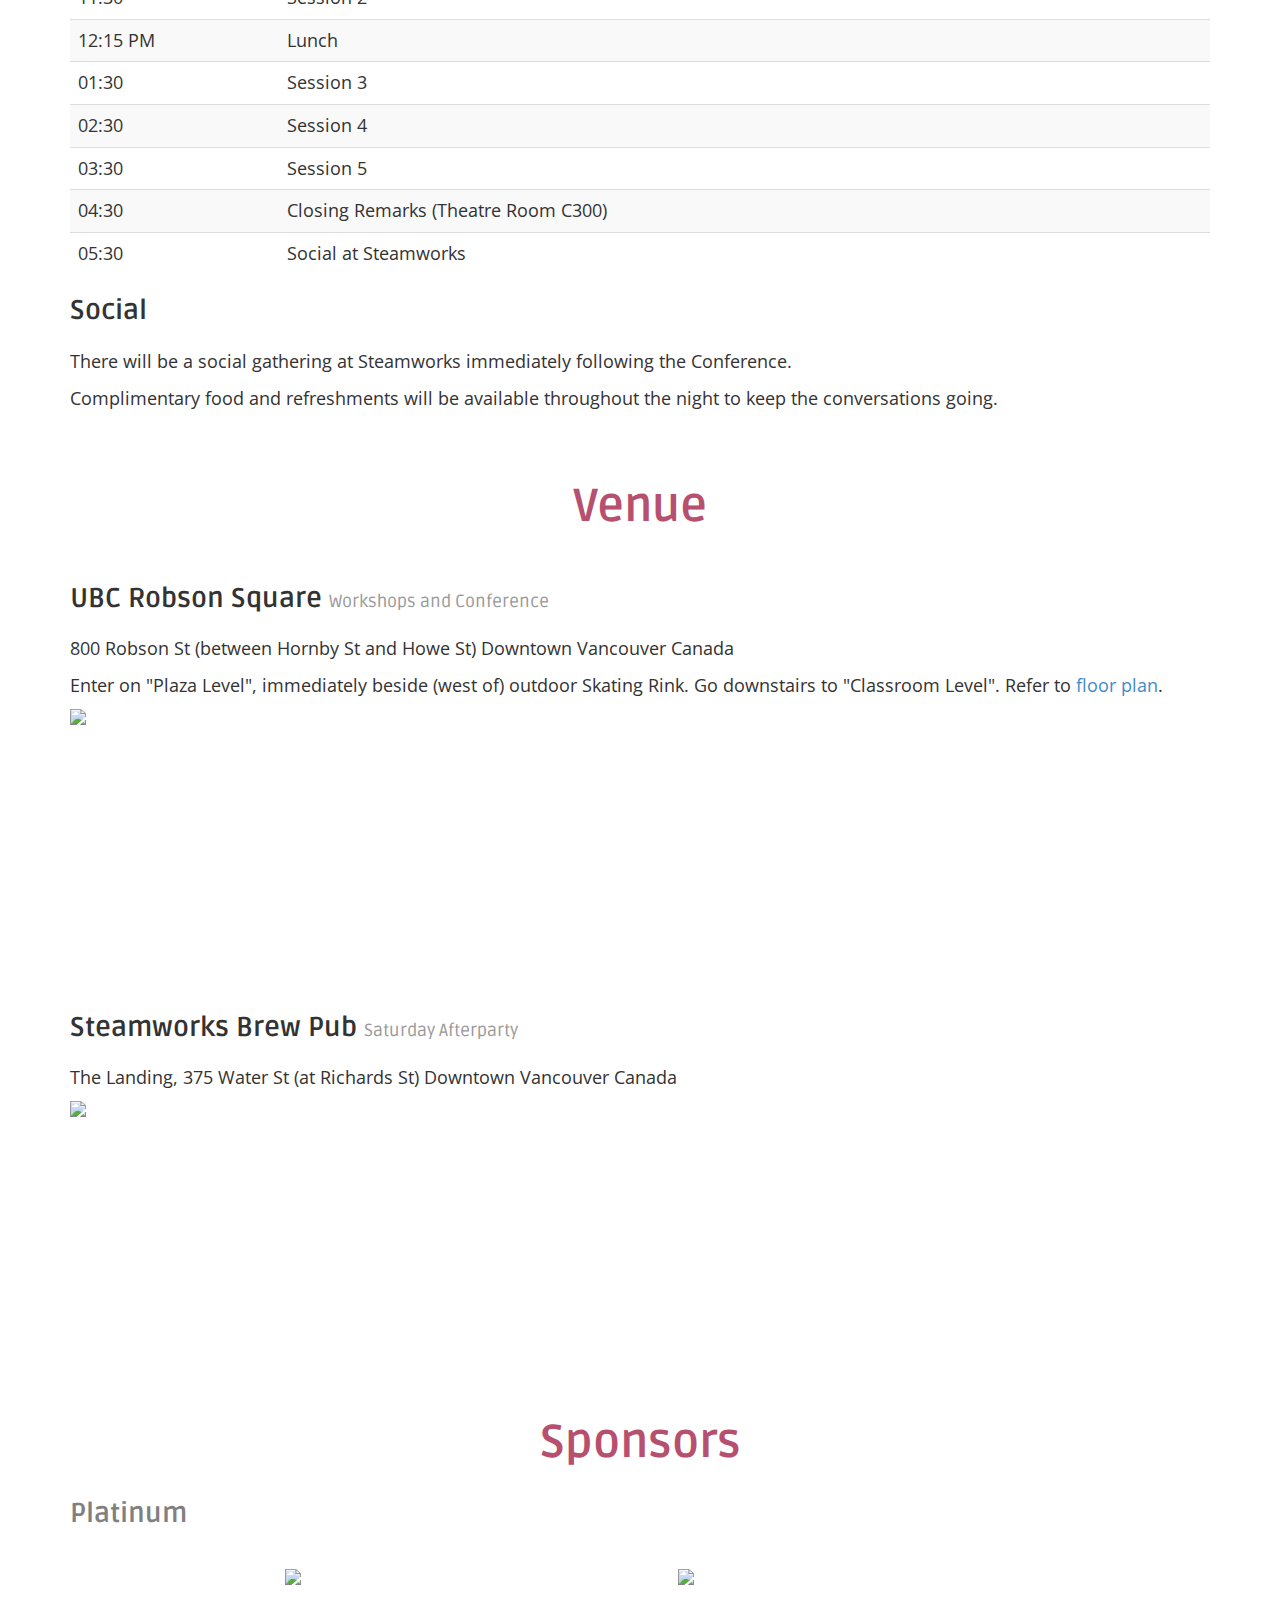
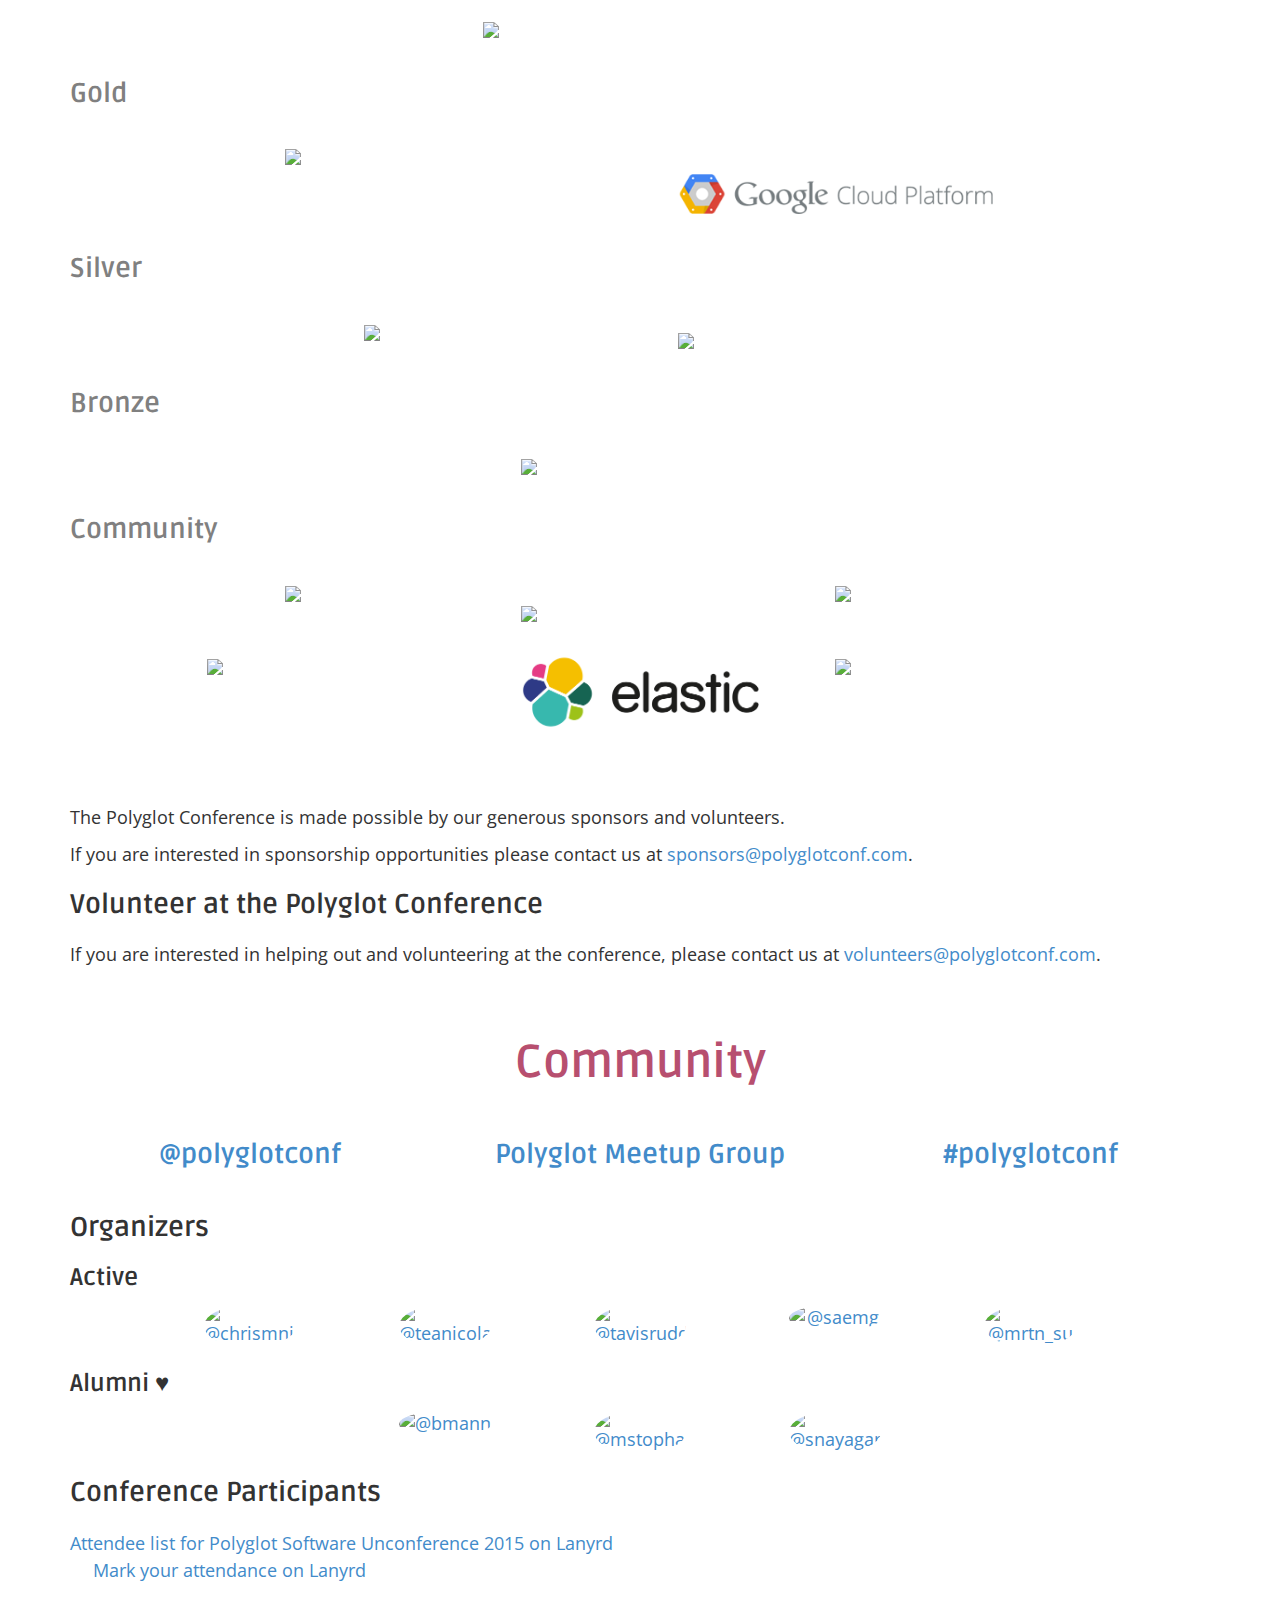
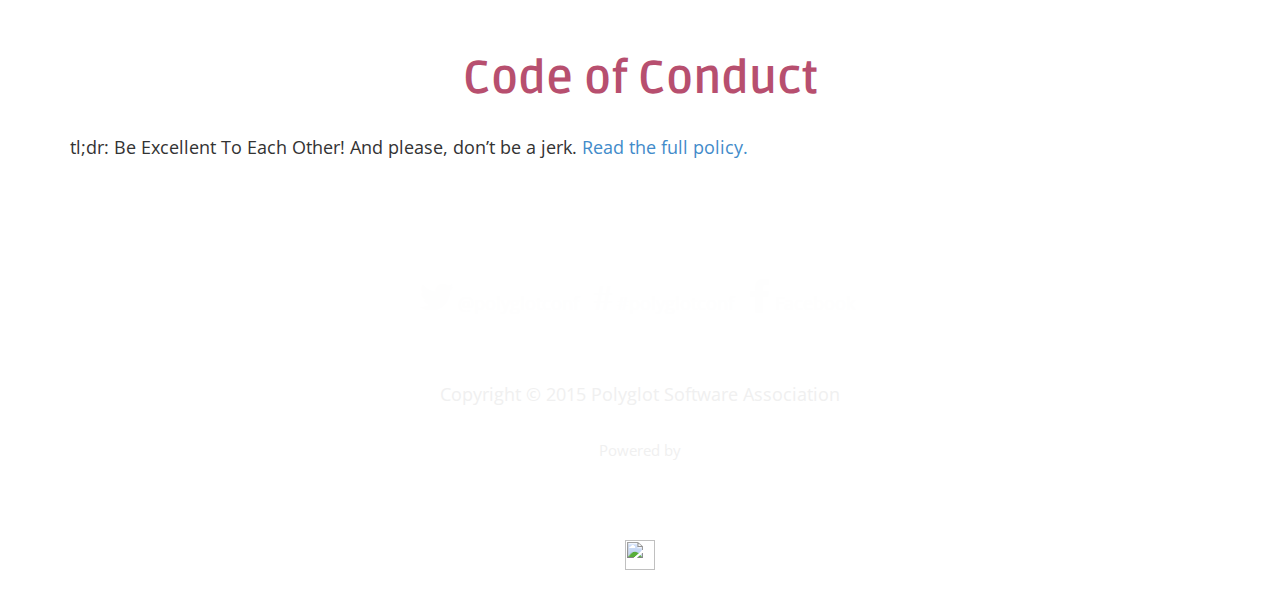
==== commit 6757e7dd: "Venue: Fix map embeds layout" ====
--- a/index.html
+++ b/index.html
@@ -132,7 +132,7 @@
                 <div class="panel panel-default">
                     <div class="panel-heading">
                         <a data-toggle="collapse" data-parent="#accordion" href="#workshop-science-driven-decision-making">
-                            <h3 class="panel-title">Science-Driven Decision Making<span class="panel-title-instructor"> with Elena Popovici</span></h3>
+                            <h3 class="panel-title">Science-Driven Decision Making (Room C225) <span class="panel-title-instructor">with Elena Popovici</span></h3>
                         </a>
                     </div>
                     <div id="workshop-science-driven-decision-making" class="panel-collapse collapse">
@@ -175,7 +175,7 @@
                 <div class="panel panel-default">
                     <div class="panel-heading">
                         <a data-toggle="collapse" data-parent="#accordion" href="#workshop-event-driven-software">
-                            <h3 class="panel-title">Building Event Driven Javascript Applications <span class="panel-title-instructor">with Keith Bingman</span></h3>
+                            <h3 class="panel-title">Building Event Driven Javascript Applications (Room C225) <span class="panel-title-instructor">with Keith Bingman</span></h3>
                         </a>
                     </div>
                     <div id="workshop-event-driven-software" class="panel-collapse collapse">
@@ -280,7 +280,7 @@
                 <div class="panel panel-default">
                     <div class="panel-heading">
                         <a data-toggle="collapse" data-parent="#accordion" href="#workshop-intro-modern-cpp">
-                            <h3 class="panel-title">Introduction to Modern C++ <span class="panel-title-instructor">with Alejandro Isaza</span></h3>
+                            <h3 class="panel-title">Introduction to Modern C++ (Room C215) <span class="panel-title-instructor">with Alejandro Isaza</span></h3>
                         </a>
                     </div>
                     <div id="workshop-intro-modern-cpp" class="panel-collapse collapse">
@@ -339,8 +339,7 @@
                 <div class="panel panel-default">
                     <div class="panel-heading">
                         <a data-toggle="collapse" data-parent="#accordion" href="#workshop-full-stack-testing">
-                            <h3 class="panel-title">Full Stack Testing using JavaScript
-                                <span class="panel-title-instructor">with Ryan Roemer</span>
+                            <h3 class="panel-title">Full Stack Testing using JavaScript (Room C130) <span class="panel-title-instructor">with Ryan Roemer</span>
                             </h3>
                         </a>
                     </div>
@@ -419,7 +418,7 @@
                 <div class="panel panel-default">
                     <div class="panel-heading">
                         <a data-toggle="collapse" data-parent="#accordion" href="#workshop-ml-spark">
-                            <h3 class="panel-title">Introduction to Machine Learning Using Spark <span class="panel-title-instructor">with Eric Hsu</span></h3>
+                            <h3 class="panel-title">Introduction to Machine Learning Using Spark (Room C400) <span class="panel-title-instructor">with Eric Hsu</span></h3>
                         </a>
                     </div>
                     <div id="workshop-ml-spark" class="panel-collapse collapse">
@@ -472,7 +471,7 @@
                 <div class="panel panel-default">
                     <div class="panel-heading">
                         <a data-toggle="collapse" data-parent="#accordion" href="#workshop-reactive-microservices">
-                            <h3 class="panel-title">Building Reactive Microservices with Scala and Akka <span class="panel-title-instructor">with Alex Cruise</span></h3>
+                            <h3 class="panel-title">Building Reactive Microservices with Scala and Akka (Room C180) <span class="panel-title-instructor">with Alex Cruise</span></h3>
                         </a>
                     </div>
                     <div id="workshop-reactive-microservices" class="panel-collapse collapse">
@@ -512,7 +511,7 @@
                 <div class="panel panel-default">
                     <div class="panel-heading">
                         <a data-toggle="collapse" data-parent="#accordion" href="#workshop-docker-kubernetes">
-                            <h3 class="panel-title">Docker and Kubernetes in Depth <span class="panel-title-instructor">with Tavis Rudd and Brian Dorsey</span></h3>
+                            <h3 class="panel-title">Docker and Kubernetes in Depth (Room C100) <span class="panel-title-instructor">with Tavis Rudd and Brian Dorsey</span></h3>
                         </a>
                     </div>
                     <div id="workshop-docker-kubernetes" class="panel-collapse collapse">
@@ -641,7 +640,7 @@
     <table class="table table-striped">
         <tbody>
             <tr><td class="schedule-time">08:00 AM</td><td class="schedule-item">Registration Starts</td></tr>
-            <tr><td class="schedule-time">08:45</td><td class="schedule-item">Opening and Introduction</td></tr>
+            <tr><td class="schedule-time">08:45</td><td class="schedule-item">Opening and Introduction (Theatre Room C300)</td></tr>
             <tr><td class="schedule-time">09:15</td><td class="schedule-item">Session Pitching and Voting</td></tr>
             <tr><td class="schedule-time">10:00</td><td class="schedule-item">Lightning Talks: Learning to Learn</td></tr>
             <tr><td class="schedule-time">10:30</td><td class="schedule-item">Session 1</td></tr>
@@ -650,7 +649,7 @@
             <tr><td class="schedule-time">01:30</td><td class="schedule-item">Session 3</td></tr>
             <tr><td class="schedule-time">02:30</td><td class="schedule-item">Session 4</td></tr>
             <tr><td class="schedule-time">03:30</td><td class="schedule-item">Session 5</td></tr>
-            <tr><td class="schedule-time">04:30</td><td class="schedule-item">Closing Remarks</td></tr>
+            <tr><td class="schedule-time">04:30</td><td class="schedule-item">Closing Remarks (Theatre Room C300)</td></tr>
             <tr><td class="schedule-time">05:30</td><td class="schedule-item">Social at Steamworks</td></tr>
         </tbody>
     </table>
@@ -684,12 +683,39 @@
         <div class="col-xs-12">
             <h2>UBC Robson Square <small>Workshops and Conference</small></h2>
             <p>800 Robson St (between Hornby St and Howe St) Downtown Vancouver Canada</p>
+            <div class="visible-xs">
+                <p>
+                    <a href="https://maps.google.com/maps?ll=49.281859,-123.122172&z=16&t=m&hl=en-US&gl=CA&mapclient=embed&cid=13591289834342037072">View on Google Maps</a>.
+                </p>
+            </div>
+            <p>Enter on "Plaza Level", immediately beside (west of) outdoor Skating Rink. Go downstairs to "Classroom Level". Refer to <a href="http://robsonsquare2.sites.olt.ubc.ca/files/2010/08/UBC-Robson-Square-Floor-Plan.png">floor plan</a>.</p>
         </div>
     </div>
     <div class="row">
-        <div class="col-xs-12">
+        <div class="col-md-6 plglt-venue-image">
+            <img src="/images/venue/venue-ubc-robsonsquare.jpg" class="img-responsive">
+        </div>
+        <div class="col-md-6 plglt-venue-map hidden-xs">
+            <iframe src="https://www.google.com/maps/embed?pb=!1m18!1m12!1m3!1d1301.3494088697935!2d-123.12160307167882!3d49.282103958499775!2m3!1f0!2f0!3f0!3m2!1i1024!2i768!4f13.1!3m3!1m2!1s0x5486717fec4f633f%3A0xbc9df6183755b650!2sUBC+Robson+Square!5e0!3m2!1sen!2sca!4v1432260906865" width="400" height="250" frameborder="0" style="border:0"></iframe>
+        </div>
+    </div>
+    <div class="row">
+        <div class="col-xs-12" style="padding-top: 25px">
             <h2>Steamworks Brew Pub <small>Saturday Afterparty</small></h2>
             <p>The Landing, 375 Water St (at Richards St) Downtown Vancouver Canada</p>
+            <div class="visible-xs">
+                <p>
+                    <a href="https://maps.google.com/maps?ll=49.284975,-123.110836&z=16&t=m&hl=en-US&gl=CA&mapclient=embed&cid=18199275471910539258">View on Google Maps</a>.
+                </p>
+            </div>
+        </div>
+    </div>
+    <div class="row">
+        <div class="col-md-6 plglt-venue-image">
+            <img src="/images/venue/venue-steamworks.jpg" class="img-responsive">
+        </div>
+        <div class="col-md-6 plglt-venue-map hidden-xs">
+            <iframe src="https://www.google.com/maps/embed?pb=!1m18!1m12!1m3!1d1301.2736420987007!2d-123.11082499999999!3d49.28497499999999!2m3!1f0!2f0!3f0!3m2!1i1024!2i768!4f13.1!3m3!1m2!1s0x548671783f014c3f%3A0xfc90d09e28b50ffa!2sSteamworks!5e0!3m2!1sen!2sca!4v1432261256437" width="400" height="250" frameborder="0" style="border:0"></iframe>
         </div>
     </div>
 </div>
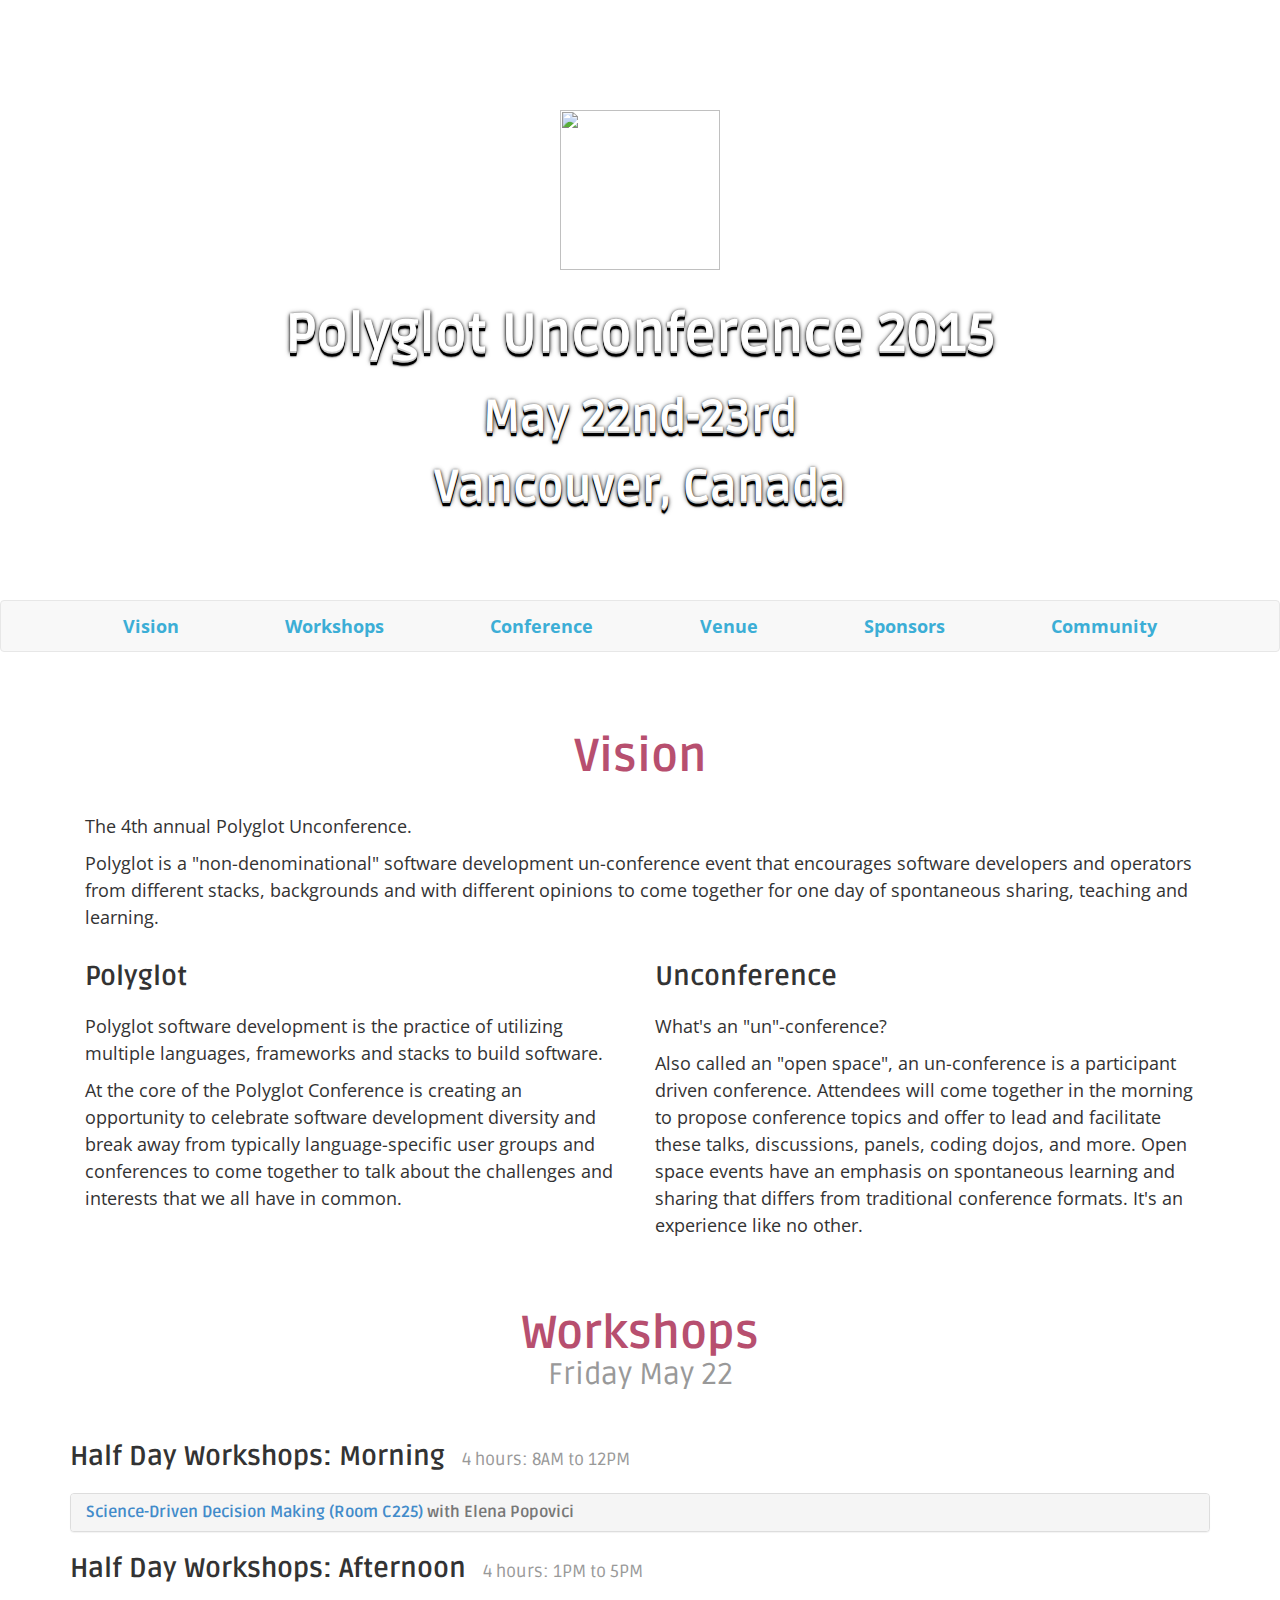
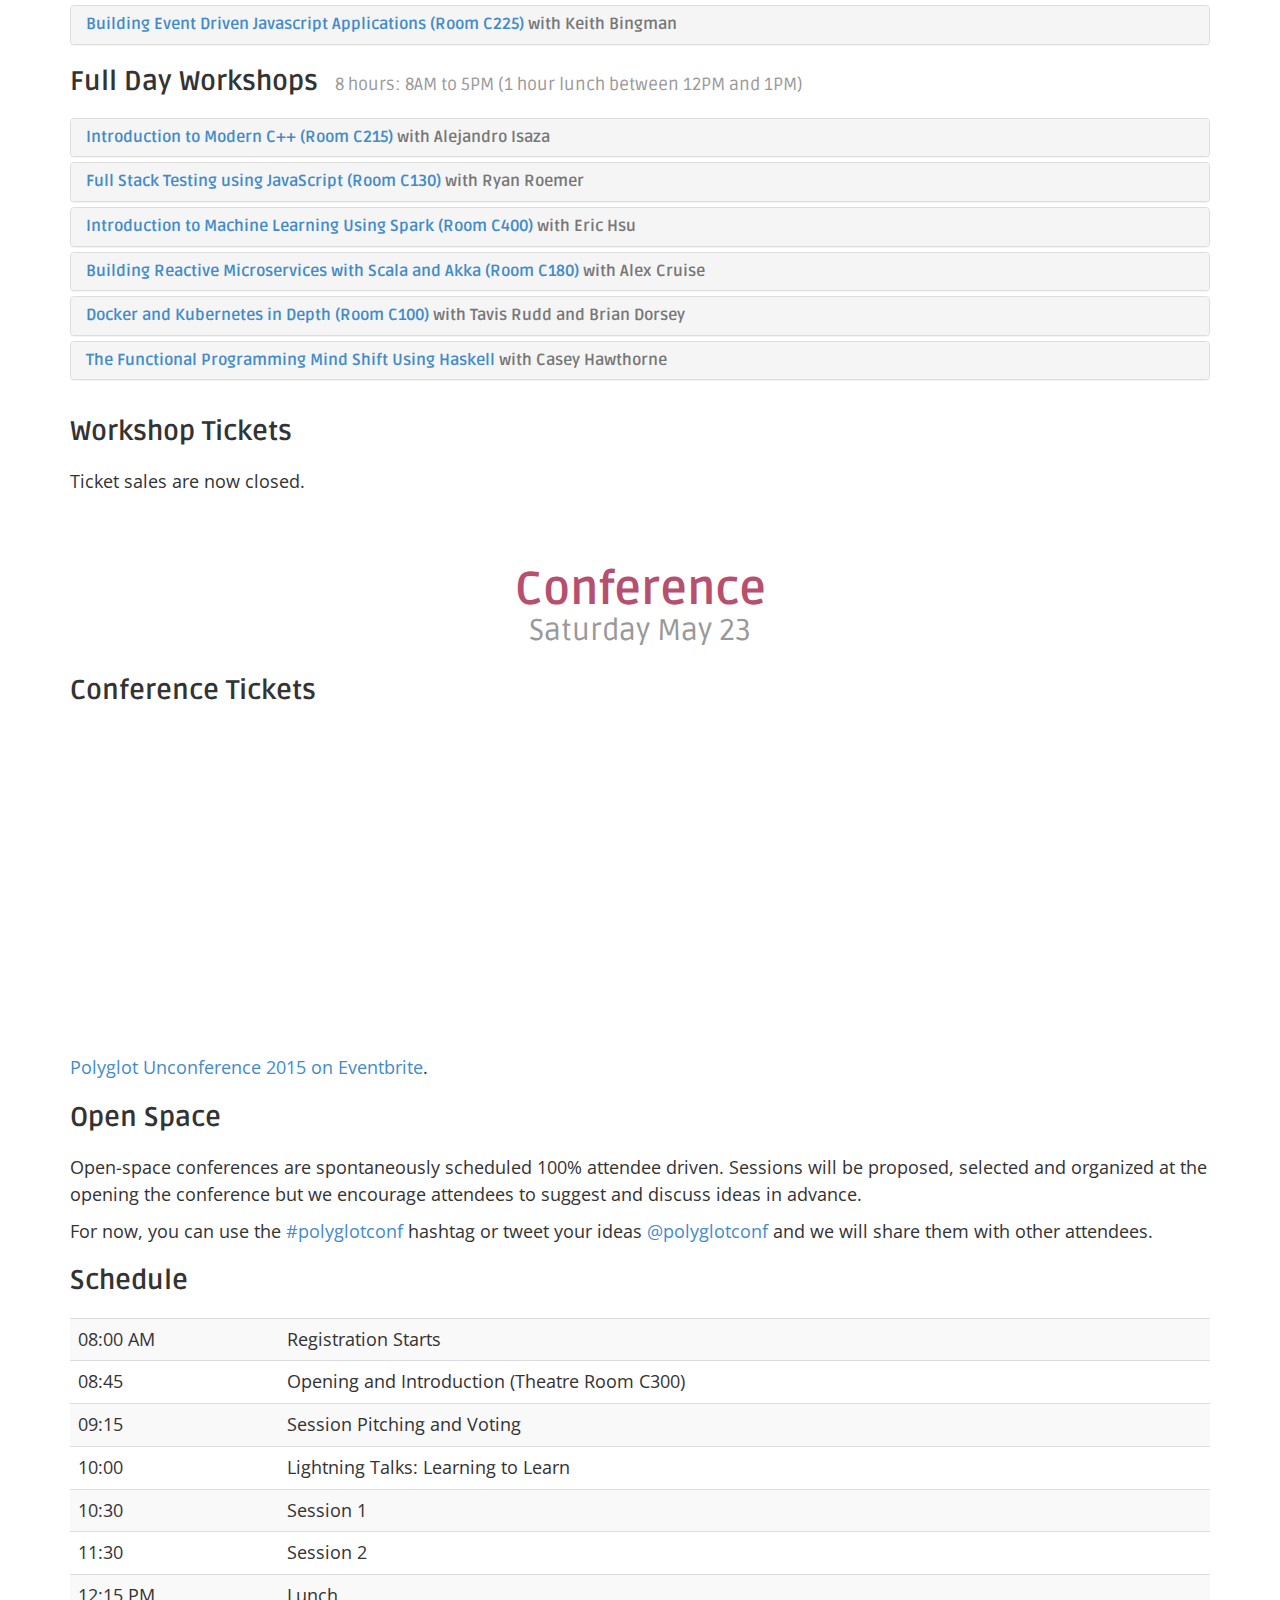
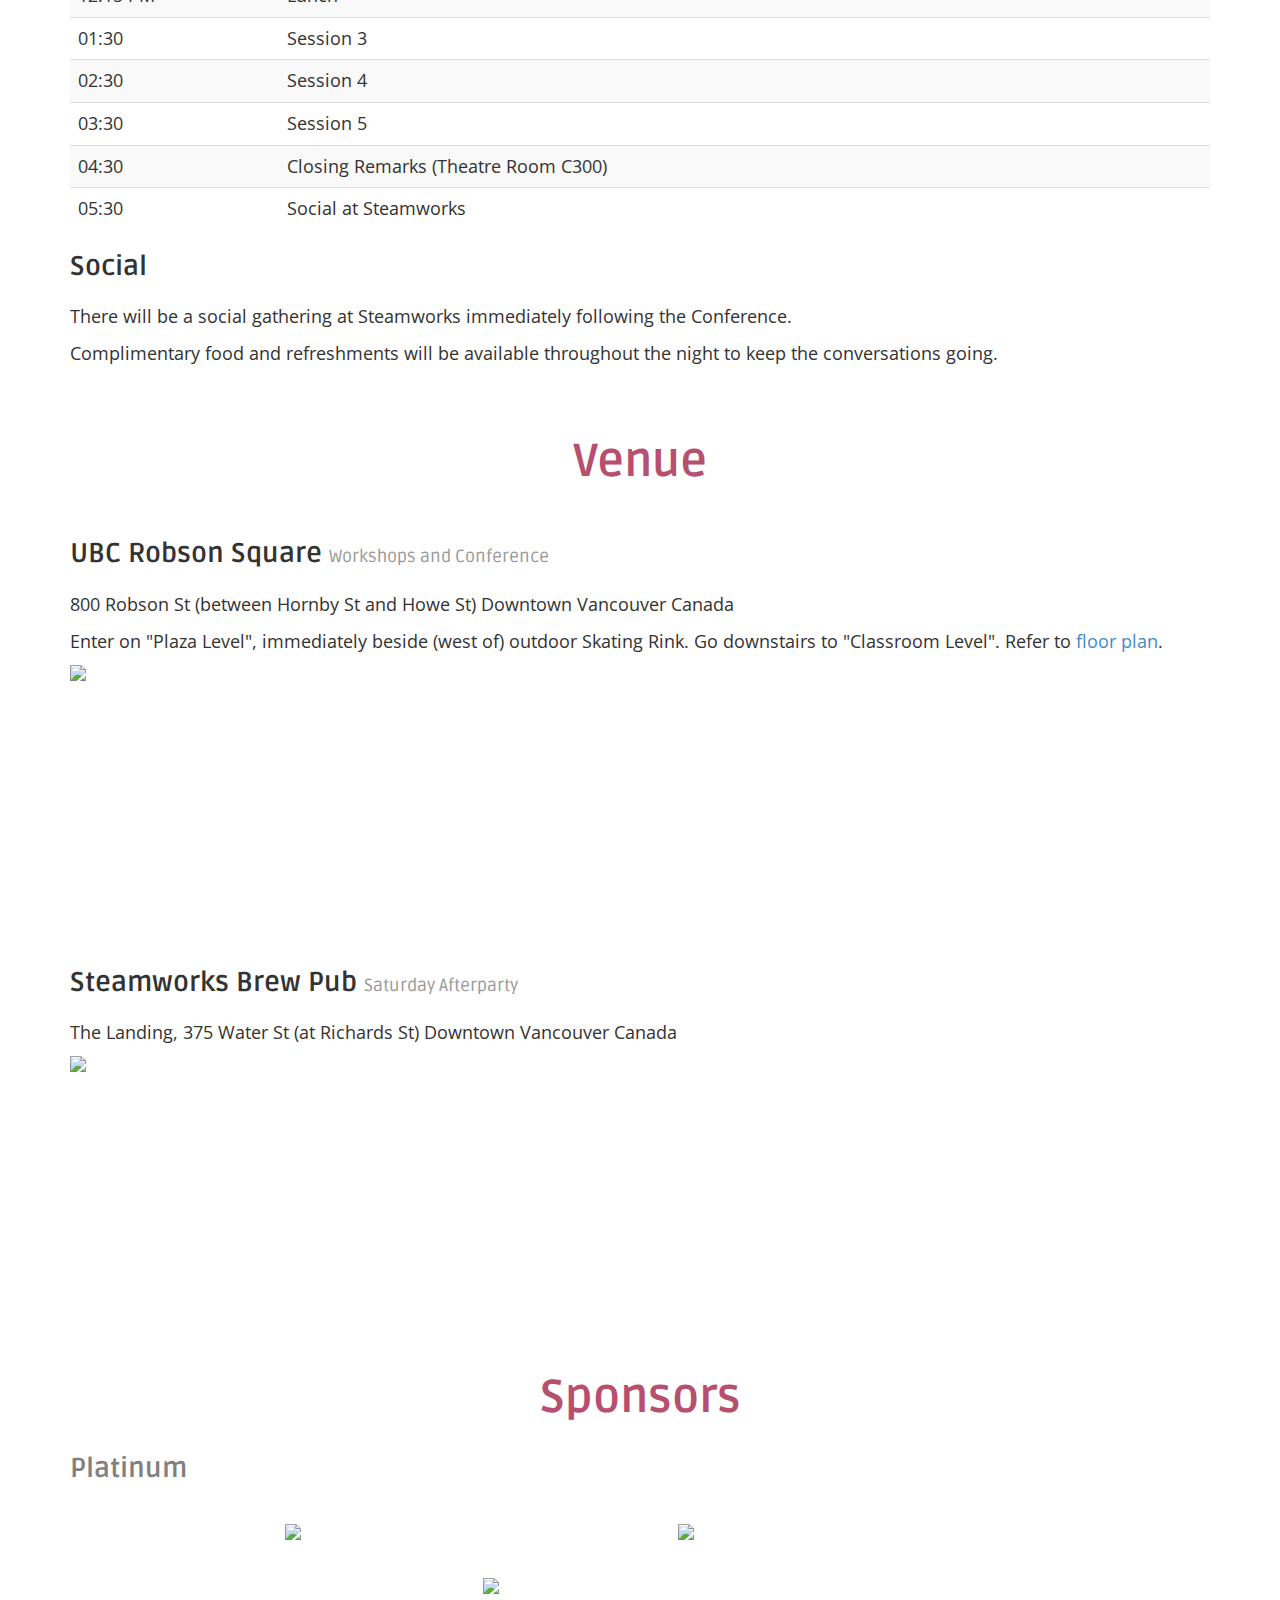
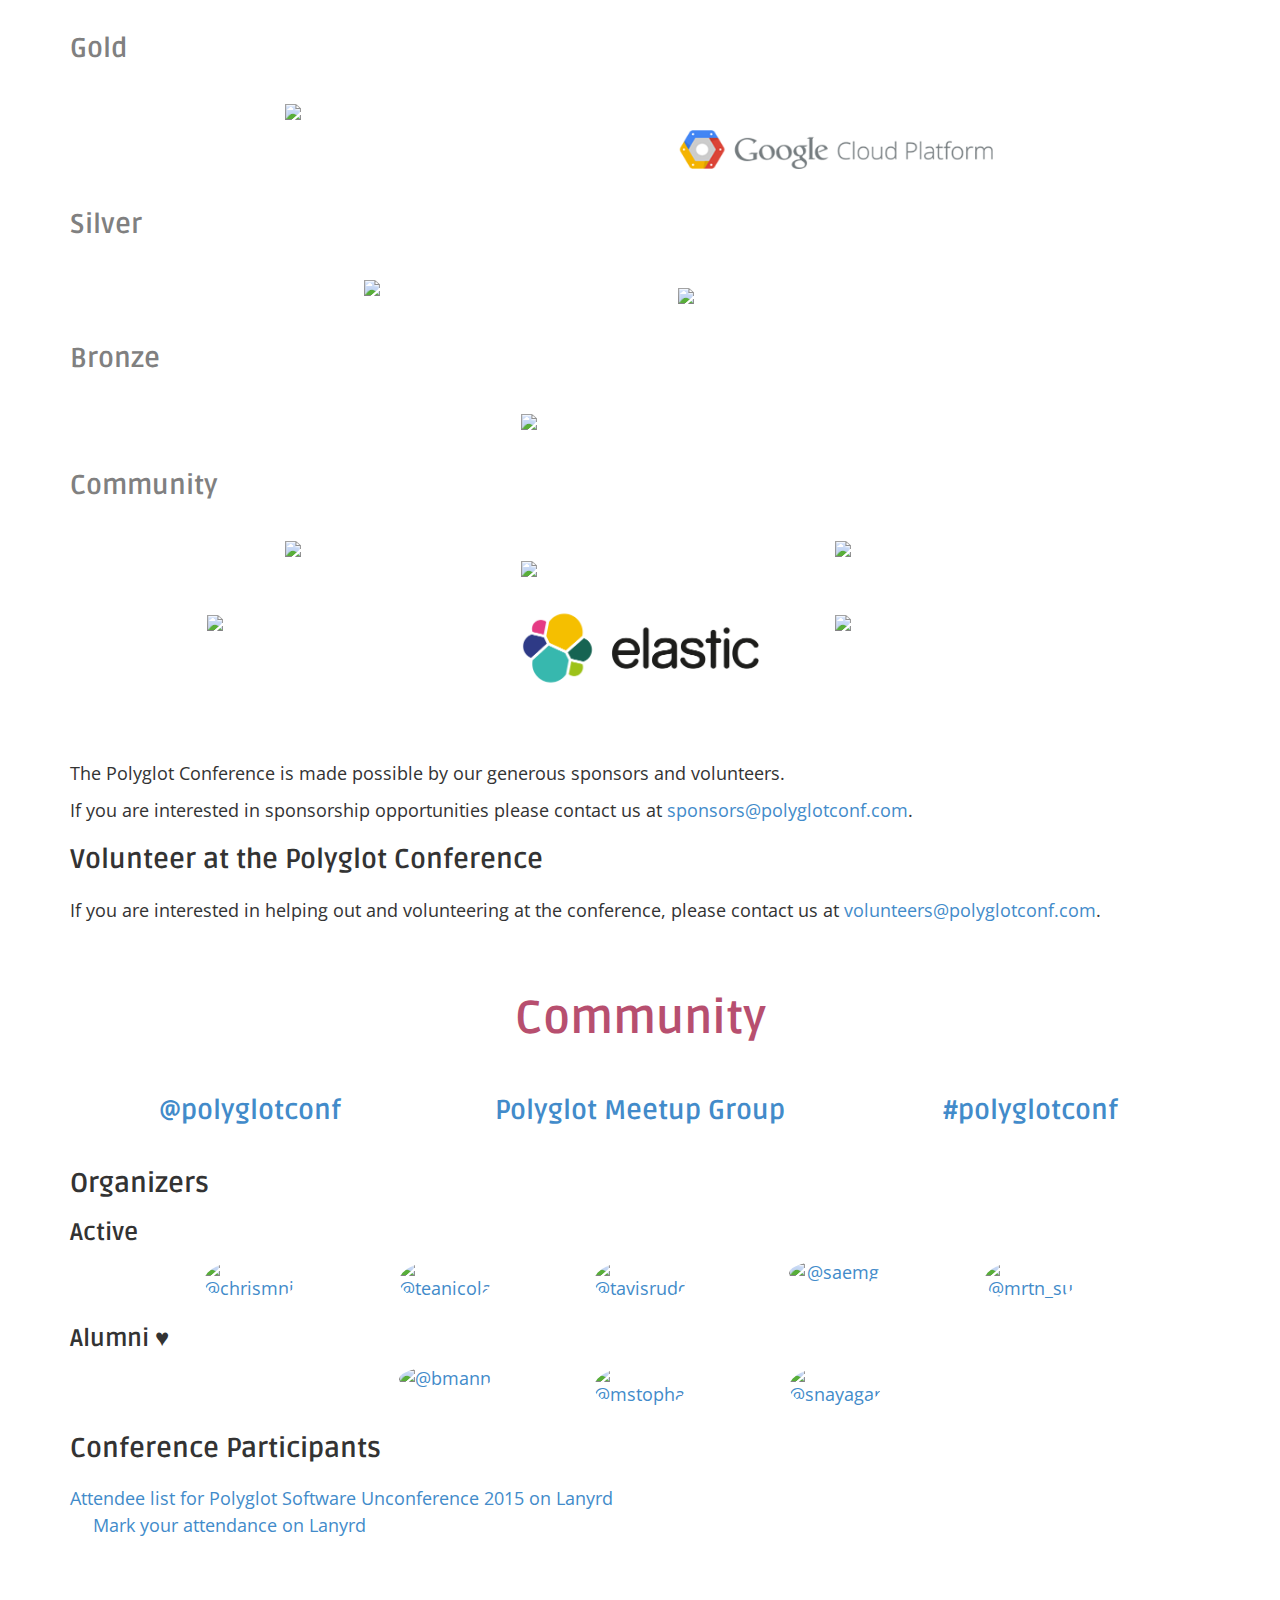
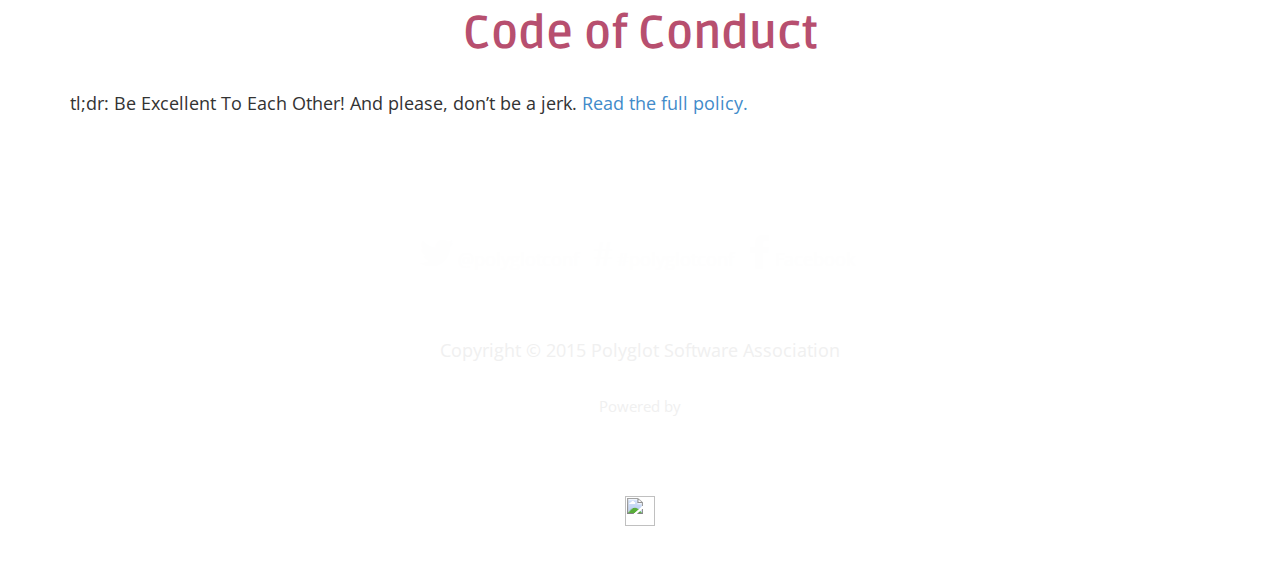
==== commit 34aaacc9: "Workshops: Remove 'International' workshop" ====
--- a/index.html
+++ b/index.html
@@ -215,65 +215,6 @@
                         </div>
                     </div>
                 </div>
-                <!-- "International" Workshop Abstract Begin -->
-                <div class="panel panel-default">
-                    <div class="panel-heading">
-                        <a data-toggle="collapse" data-parent="#accordion" href="#workshop-international">
-                            <h3 class="panel-title">What Every Developer Should Know About "International" <span class="panel-title-instructor">with Jim DeLaHunt</span></h3>
-                        </a>
-                    </div>
-                    <div id="workshop-international" class="panel-collapse collapse">
-                        <div class="panel-body">
-                            <div class="row">
-                                <div class="col-sm-6 workshop-abstract">
-                                    <h4>Abstract</h4>
-
-                                    <p>Our markets are multilingual and international. Localizing our software for other
-                                        languages and markets is no longer an afterthought, delegated to the high priests of
-                                        the "international" department. Every software engineer is now expected to know the
-                                        basics of preparing software for translation, Unicode, locales, and so on.</p>
-
-                                    This workshop is for the general software engineer, by one of the high priests.
-                                    It will walk you through the most important concepts and technologies of "international"
-                                    which you, as a well-rounded software engineer, are now expected to know. There will be
-                                    plenty of time to dive deep on the topics which are important to you know, be it UTF-8
-                                    vs UTF-16 or how to test for translatability.
-
-                                    <h4>Prerequisites</h4>
-                                    <ul>
-                                        <li>Materials: <i>(Optional)</i> Bring a laptop with your favourite rapid coding
-                                            environment for byte strings and bits: Python, Ruby, Visual BASIC, it's all good.
-                                            There will be a chance to prototype code to parse mystery data byte by byte and
-                                            bit by bit.</li>
-                                        <li><i>(Alternative)</i> You will be able to make useful progress on a prototype
-                                            using your brain, a caculator, and a hex dump I'll supply.</li>
-                                        <li>Knowledge: Journeyman software development for commercial or widely used
-                                            open source products. Experience or expertise with localizing or international is
-                                            <i>not</i> required, but if you've been thrown into it unprepared, you'll appreciate
-                                            the lessons of the workshop more.</li>
-                                    </ul>
-                                </div>
-                                <div class="col-sm-6 workshop-instructor-bio">
-                                    <h4>About Jim (<a href="https://twitter.com/jdlh">@jdlh</a>)</h4>
-                                    <img class="workshop-instructor-image" src="https://pbs.twimg.com/profile_images/378800000652405250/40cfeda05f8834d779ede9ab55a3c9b7_400x400.jpeg" alt="Jim DeLaHunt">
-                                    <p>Jim DeLaHunt is a Vancouver, Canada-based software engineer and
-                                        consultant in multilingual websites, and a seasoned software developer
-                                        and manager. He helped found <a href="https://www.linkedin.com/grp/home?gid=6805530"><b>VanGLUG</b>, the Vancouver Globalization
-                                            and Localization Users Group</a>.
-                                        He is an active participant in several free software and
-                                        open data projects, in addition to consulting work with Canadian and US
-                                        tech companies. He is a regular Unicode conference participant. Earlier,
-                                        he worked 16 years in Silicon Valley for Adobe Systems.  Jim is a
-                                        licensed paraglider and airplane pilot, and sings tenor with an opera
-                                        company and a chorus in Vancouver.  You can contact Jim at
-                                        <a href="http://jdlh.com/">jdlh.com</a>, or <a href="https://twitter.com/jdlh">@jdlh on Twitter</a>.</p>
-                                </div>
-                            </div>
-                        </div>
-                    </div>
-                </div>
-                <!-- "International" Workshop Abstract End -->
-
 
 
                 <h2>Full Day Workshops <small>8 hours: 8AM to 5PM (1 hour lunch between 12PM and 1PM)</small></h2>
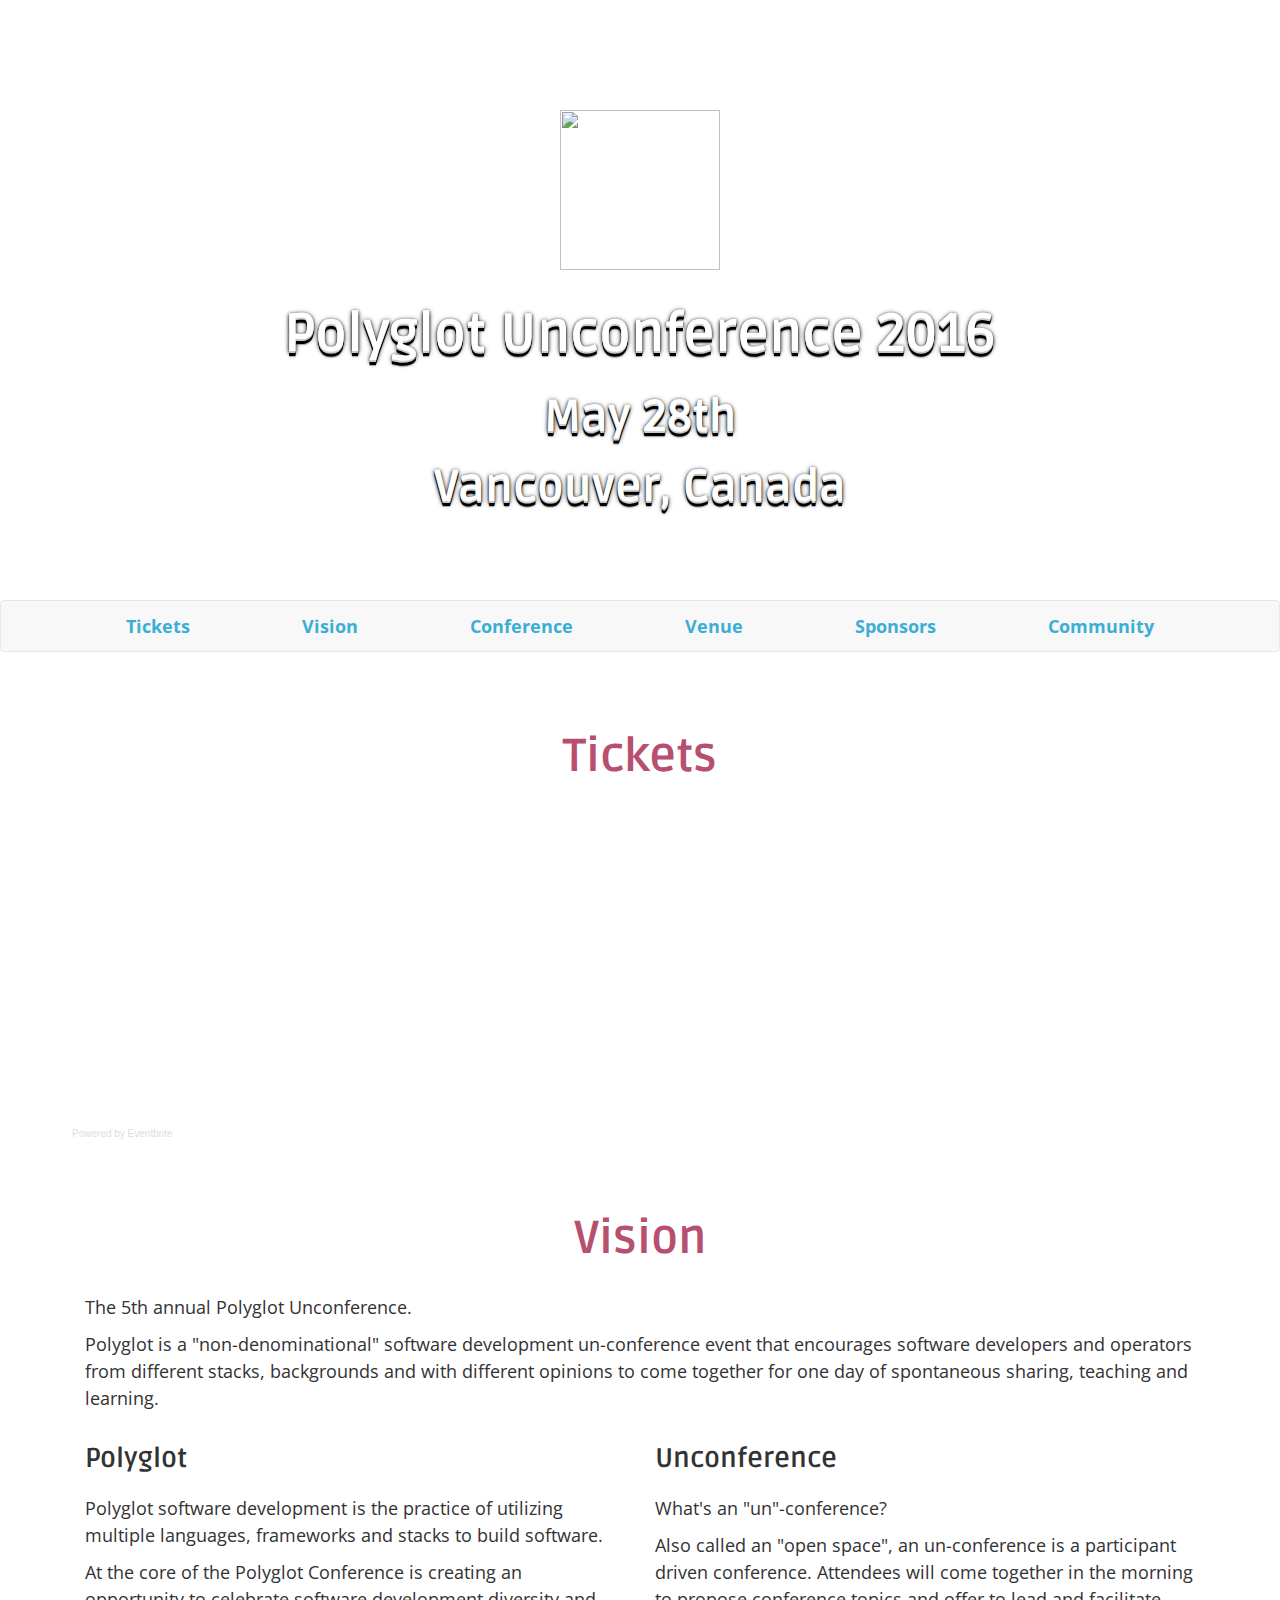
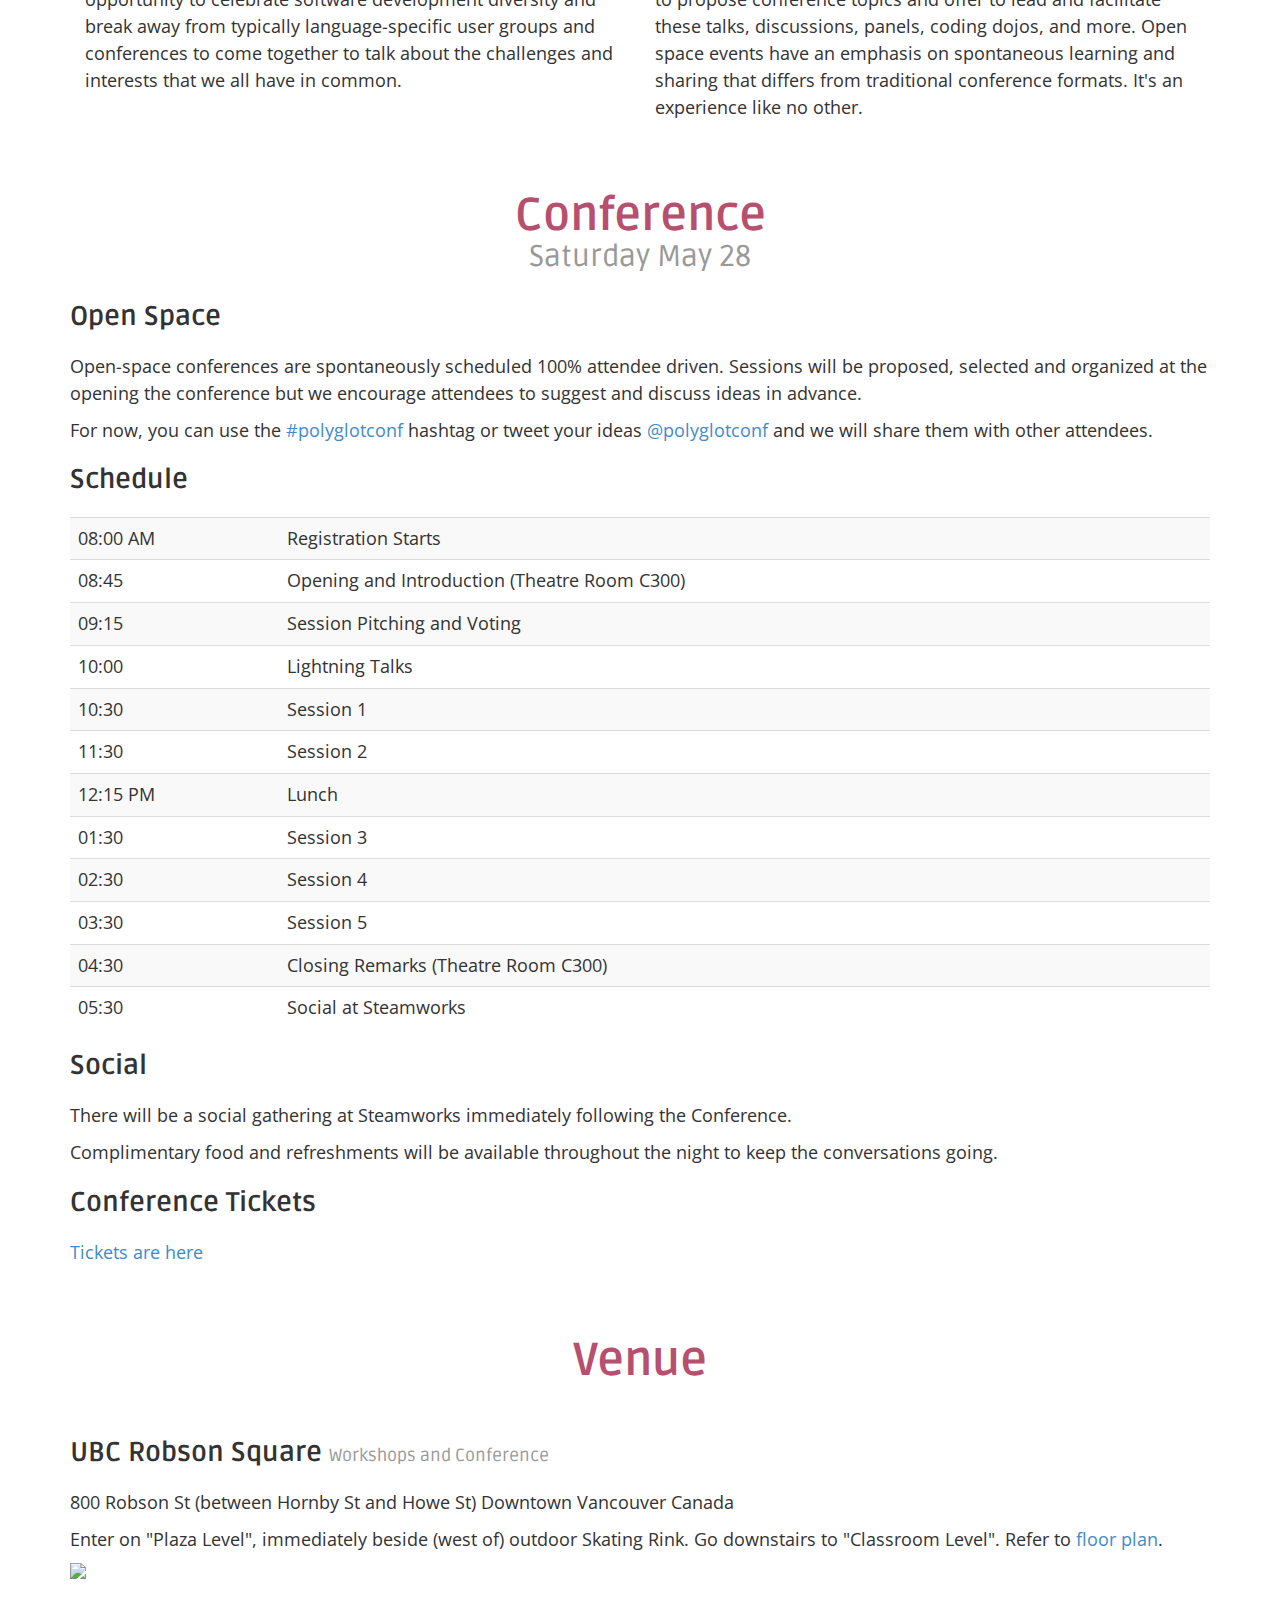
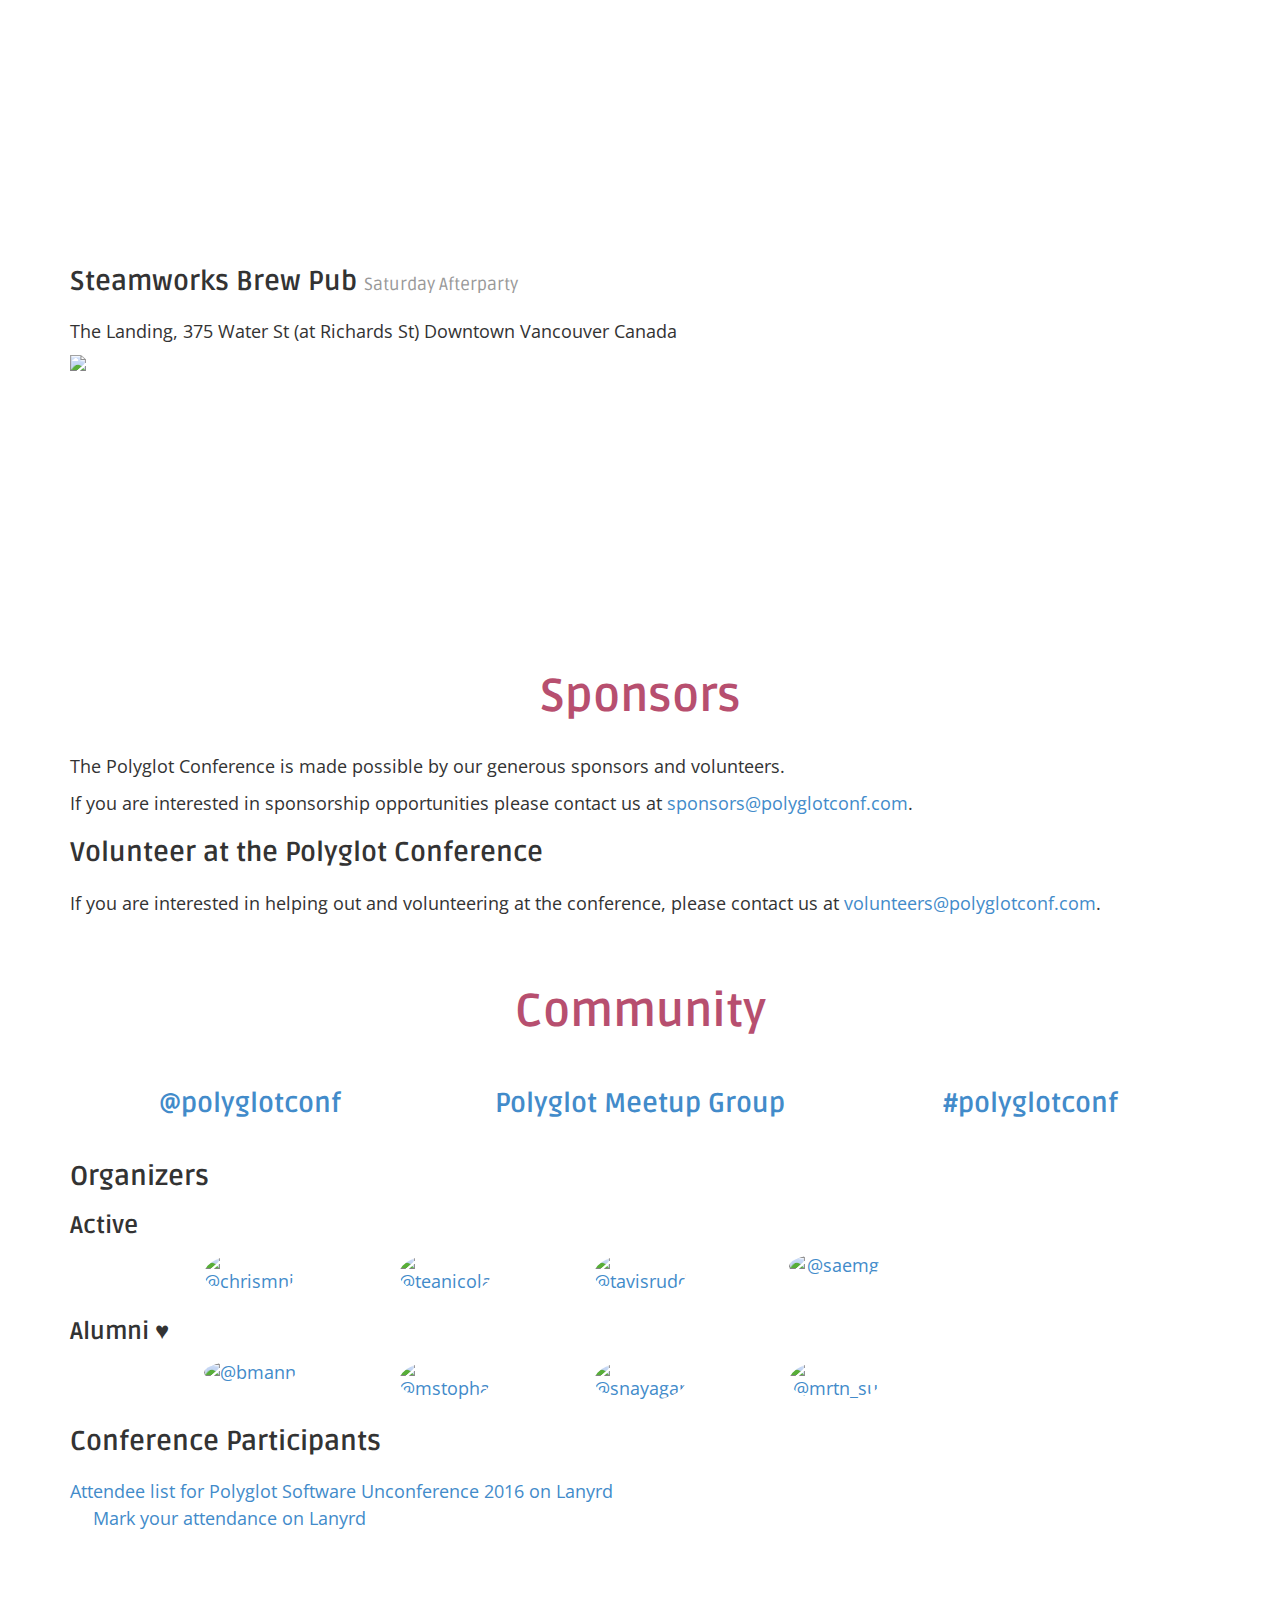
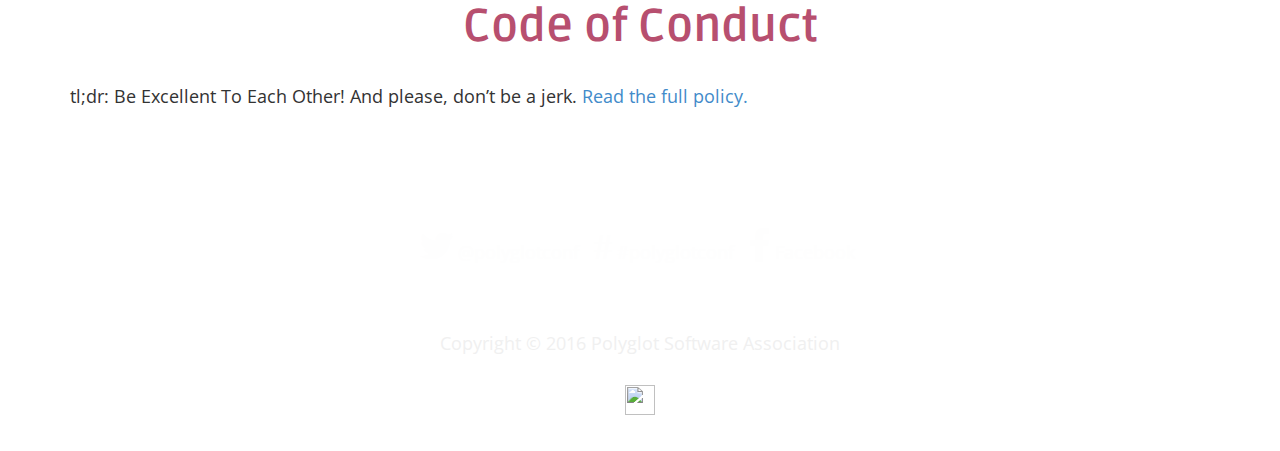
==== commit ecd86849: "Publish 2016 tickets" ====
--- a/index.html
+++ b/index.html
@@ -6,7 +6,7 @@
     <head>
         <meta charset="utf-8">
         <meta http-equiv="X-UA-Compatible" content="IE=edge,chrome=1">
-        <title>Polyglot Software Unconference 2015 </title>
+        <title>Polyglot Software Unconference 2016</title>
         <meta name="description" content="">
         <meta name="viewport" content="width=device-width">
         <link rel="stylesheet" href="css/main.css">
@@ -29,8 +29,8 @@
         <div class="container">
             <div class="hero-unit">
                 <a href="/"><img class="plgtl-index-intro-logo" src="images/icon.png"></a>
-                <h1 class="page-header">Polyglot Unconference 2015</h1>
-                <h2>May 22nd-23rd</h2>
+                <h1 class="page-header">Polyglot Unconference 2016</h1>
+                <h2>May 28th</h2>
                 <h2>Vancouver, Canada</h2>
             </div>
         </div>
@@ -42,8 +42,8 @@
         <div class="collapse navbar-collapse">
             <ul class="nav navbar-nav nav-justified plglt-nav-menu">
                 <li style="display:none"><a href="#intro">Intro</a></li>
+                <li><a class="js-menu-scroll" href="#tickets">Tickets</a></li>
                 <li><a class="js-menu-scroll" href="#vision">Vision</a></li>
-                <li><a class="js-menu-scroll" href="#workshops">Workshops</a></li>
                 <li><a class="js-menu-scroll" href="#conference">Conference</a></li>
                 <li><a class="js-menu-scroll" href="#venue">Venue</a></li>
                 <li><a class="js-menu-scroll" href="#sponsors">Sponsors</a></li>
@@ -55,11 +55,20 @@
 
 </div>
 
+<section id="tickets" class="plglt-section">
+    <div class="container">
+    <h1>Tickets</h1>
+
+<div style="width:100%; text-align:left"><iframe src="//eventbrite.ca/tickets-external?eid=24705404530&ref=etckt" frameborder="0" height="293" width="100%" vspace="0" hspace="0" marginheight="5" marginwidth="5" scrolling="auto" allowtransparency="true"></iframe><div style="font-family:Helvetica, Arial; font-size:10px; padding:5px 0 5px; margin:2px; width:100%; text-align:left"><a class="powered-by-eb" style="color: #dddddd; text-decoration: none" target="_blank" href="http://www.eventbrite.ca/r/etckt">Powered by Eventbrite</a></div></div>
+</div>
+
+</section>
+
 <section id="vision" class="plglt-section">
     <div class="container">
     <h1>Vision</h1>
     <div class="col-xs-12">
-        <p>The 4th annual Polyglot Unconference.</p>
+        <p>The 5th annual Polyglot Unconference.</p>
         <p>Polyglot is a "non-denominational" software development un-conference event that encourages software developers and operators from different stacks, backgrounds and with different opinions to come together for one day of spontaneous sharing, teaching and learning.</p>
     </div>
     <div class="col-sm-6">
@@ -73,496 +82,12 @@
         <p>Also called an "open space", an un-conference is a participant driven conference. Attendees will come together in the morning to propose conference topics and offer to lead and facilitate these talks, discussions, panels, coding dojos, and more. Open space events have an emphasis on spontaneous learning and sharing that differs from traditional conference formats. It's an experience like no other.</p>
     </div>
 </div>
-</section>
-
-<section id="workshops" class="plglt-section plglt-workshops">
-    <div class="container">
-    <h1>Workshops <small>Friday May 22</small></h1>
-
-    <div class="row plglt-workshops-schedule">
-        <div class="col-sm-12">
-            <div class="panel-group" id="accordion">
-                <h2>Half Day Workshops: Morning <small>4 hours: 8AM to 12PM</small></h2>
-
-                <!-- Workshop Abstract Sample Begin -->
-                <!--
-                <div class="panel panel-default">
-                    <div class="panel-heading">
-                        <a data-toggle="collapse" data-parent="#accordion" href="#workshop-testable-software">
-                            <h3 class="panel-title">Writing Testable Software (Room 1600) <span class="panel-title-instructor">with Clifford Hammerschmidt</span></h3>
-                        </a>
-                    </div>
-                    <div id="workshop-testable-software" class="panel-collapse collapse">
-                        <div class="panel-body">
-                            <div class="row">
-                                <div class="col-sm-6 workshop-abstract">
-                                    <h4>Abstract</h4>
-
-                                    <p>We all know we should test the software we write, and yet many of us still write software that is
-                                        difficult to test. In this tutorial we'll work through refactoring software to be easier to test
-                                        and walk through examples of code written with testing in mind. Bring a laptop with either JDK
-                                        1.7 or Visual Studio (with C#) installed and expect to write code and tests.</p>
-
-                                    <h4>Prerequisites</h4>
-                                    <ul>
-                                        <li>Materials: Bring a laptop with either JDK 1.7 + your favourite editor/IDE or Visual Studio
-                                            (C#)
-                                        </li>
-                                        <li>Knowledge: Basic programming experience in either platform</li>
-                                    </ul>
-                                </div>
-                                <div class="col-sm-6 workshop-instructor-bio">
-                                    <h4>About Clifford (<a href="https://twitter.com/tangledbones">@tangledbones</a>)</h4>
-                                    <img class="workshop-instructor-image" src="https://pbs.twimg.com/profile_images/460070717/skel_bigger.jpg" alt="Clifford Hammerschmidt">
-                                    <p>Clifford Hammerschmidt is a software architect with over twenty years experience architecting and
-                                        writing software. He currently works for Amazon and organizes the Vancouver Software Developers
-                                        Meetup (<a href="http://vandev.org">vandev.org</a>). He has worked on business applications,
-                                        anti-spam systems, games, low level concurrency libraries, and high volume application apis
-                                        handling thousands of requests a second.</p>
-                                </div>
-                            </div>
-                        </div>
-                    </div>
-                </div>
-                -->
-                <!-- Workshop Abstract Sample End -->
-
-
-                <!-- Science-Driven Decision Making Start -->
-                <div class="panel panel-default">
-                    <div class="panel-heading">
-                        <a data-toggle="collapse" data-parent="#accordion" href="#workshop-science-driven-decision-making">
-                            <h3 class="panel-title">Science-Driven Decision Making (Room C225) <span class="panel-title-instructor">with Elena Popovici</span></h3>
-                        </a>
-                    </div>
-                    <div id="workshop-science-driven-decision-making" class="panel-collapse collapse">
-                        <div class="panel-body">
-                            <div class="row">
-                                <div class="col-sm-6 workshop-abstract">
-                                    <h4>Abstract</h4>
-
-                                    <p>Every week the news around us are full of "scientific" life/business advice.  "Coffee is good for you" - "Coffee is bad for you" - "Mozart's music makes you smarter" - "Multitasking makes you stupid" - "Your Late-Night Emails Are Hurting Your Team" - the list goes on and on. In this workshop we will cover the important scientific and statistical concepts you need to understand in order to separate the wheat from the chaff. You will learn how to dissect the information being presented, determine what it claims, and judge the strength of the evidence brought in support of the claims. The content is intended for a wide audience. Technical jargon will be kept to a minimum and explained. No "scary" math. We will use a lot of real-world examples (i.e. actual news stories and scientific studies) to illustrate the concepts and to practice on during the workshop.</p>
-
-                                    <h4>Prerequisites</h4>
-                                    <ul>
-                                        <li>Knowledge: None. This class is for you if: </li>
-                                            <ul>
-                                                <li>you've never taken a statistics class (and may be intimidated by topic)</li>
-                                                <li>you have, but it's been too long and you've never applied it anyway</li>
-                                                <li>you thought only scientists need to learn statistics</li>
-                                                <li>you heard "Data Scientist" is a high-prospects job and want to move into the field, but don't know where to start</li>
-                                                <li>or, you simply want to make better decisions</li>
-                                            </ul>
-                                        <li>Materials: You may want to bring a laptop, though this is not required.</li>
-                                    </ul>
-                                    
-                                    <h4>Syllabus</h4>
-                                    <a href="https://gist.github.com/elena-popovici/a459f95bd50707874925">Here.</a>
-                                </div>
-                                <div class="col-sm-6 workshop-instructor-bio">
-                                    <h4>About Elena</h4>
-                                    <img class="workshop-instructor-image" src="http://m.c.lnkd.licdn.com/mpr/mpr/shrink_200_200/AAEAAQAAAAAAAALEAAAAJDAyODM4MDc4LWNlNjEtNDQ2YS05NTRmLWFkZGU5NTA1MmJkNw.jpg" height="100" width="100/">
-                                    <p><a href="http://ca.linkedin.com/in/popovicielena">Elena</a> is a computer scientist (B.S., M.S., Ph.D.) with over 8 years experience in a predictive analytics consultancy, doing data analysis, visualization, modeling and simulation, and optimization. She has applied a breadth of computer science techniques to a variety of domains including engineering design, text mining and visualization, contextual advertising, route optimization, strategic portfolio planning, consumer decision making, etc. She has been conducting theoretical and applied research for over 15 years, with a focus on evolutionary computation and optimization. She has won multiple best-paper awards for her publications, awards in algorithm and programming competitions and merit scholarships during her academic studies. Elena has also given many talks and taught a couple of tutorials at international scientific conferences, spoken on <a href="http://www.icosystem.com/data-analysis-and-visualization-medicare-case-study/">data analysis at local meetup groups</a>, designed and recorded <a href="http://www.icosystem.com/misc/thank-you-for-your-interest-in-our-strategic-portfolio-modeling-spm-video-series/"> software-tutorial screencasts</a> and was a teaching assistant and instructor for graduate level computer science courses.</p>
-                                </div>
-                            </div>
-                        </div>
-                    </div>
-                </div>
-                <!-- Science-Driven Decision Making End -->
-
-                <h2>Half Day Workshops: Afternoon <small>4 hours: 1PM to 5PM</small></h2>
-
-                <div class="panel panel-default">
-                    <div class="panel-heading">
-                        <a data-toggle="collapse" data-parent="#accordion" href="#workshop-event-driven-software">
-                            <h3 class="panel-title">Building Event Driven Javascript Applications (Room C225) <span class="panel-title-instructor">with Keith Bingman</span></h3>
-                        </a>
-                    </div>
-                    <div id="workshop-event-driven-software" class="panel-collapse collapse">
-                        <div class="panel-body">
-                            <div class="row">
-                                <div class="col-sm-6 workshop-abstract">
-                                    <h4>Abstract</h4>
-
-                                    <p>
-                                        Beginning with the Observer Pattern, jQuery and Twitter’s Flight.js and Facebook’s
-                                        Flux Pattern, we will explore several approaches for creating simple and scalable
-                                        applications in the browser. Along the way, we will learn how to build independent
-                                        components that communicate with one another using events and explore various
-                                        patterns for translating data into scalable, modular web applications. We will
-                                        attempt to not drown in a sea of event soup, learn ways to organize and tame our
-                                        code and ultimately build simple, clear and reusable modules.
-                                    </p>
-
-                                    <h4>Prerequisites</h4>
-                                    <ul>
-                                        <li>Materials: Students should bring a laptop, with Chrome, a text editor
-                                            and a working node.js environment, including NPM
-                                        </li>
-                                        <li>Knowledge: A basic knowledge of Javascript and experience with jQuery</li>
-                                    </ul>
-                                </div>
-                                <div class="col-sm-6 workshop-instructor-bio">
-                                    <h4>About Keith (<a href="https://twitter.com/kbingman">@kbingman</a>)</h4>
-                                    <img class="workshop-instructor-image" src="http://photos1.meetupstatic.com/photos/member/4/5/1/c/member_106877692.jpeg" alt="Keith Bingman">
-                                    <p>Keith has worked as a web developer for almost fifteen years, since he
-                                        took responsibility for the website at the photo studio where he was
-                                        working. Recently arrived in Vancouver from Germany, he has been writing
-                                        Javascript every waking moment at Wantering, a fashion search platform
-                                        in Vancouver. </p>
-                                </div>
-                            </div>
-                        </div>
-                    </div>
-                </div>
-
-
-                <h2>Full Day Workshops <small>8 hours: 8AM to 5PM (1 hour lunch between 12PM and 1PM)</small></h2>
-                <div class="panel panel-default">
-                    <div class="panel-heading">
-                        <a data-toggle="collapse" data-parent="#accordion" href="#workshop-intro-modern-cpp">
-                            <h3 class="panel-title">Introduction to Modern C++ (Room C215) <span class="panel-title-instructor">with Alejandro Isaza</span></h3>
-                        </a>
-                    </div>
-                    <div id="workshop-intro-modern-cpp" class="panel-collapse collapse">
-                        <div class="panel-body">
-                            <div class="row">
-                                <div class="col-sm-6 workshop-abstract">
-                                    <h4>Abstract</h4>
-
-                                    <p>C++ has a reputation of being an experts-only low-level programming language. But this is not the
-                                    case anymore. C++11 and 14 introduce smart pointers, multi-threading, lambdas, move semantics,
-                                    scoped enums, const expressions, user-defined literals, and a lot of other new features. The C++
-                                    standards committee is shortening the release cycle and modernizing the language.</p>
-
-                                    <p>This workshop is an introduction to new features and best practices of modern C++. We will delve
-                                    into the core of C++ and all new features introduced in C++11 and C++14. There are two specific aims:
-                                    to introduce you to C++ with emphasis on modern features and to help you make well-informed decisions
-                                    when writing C++ code.</p>
-
-                                    <p>On completion of this workshop you should be able to:
-                                    <ul>
-                                        <li>Write C++ code using the latest language features while following the best practices</li>
-                                        <li>Identify modern C++ features and techniques</li>
-                                        <li>Use third-party libraries and frameworks</li>
-                                    </ul>
-
-                                    <h4>Prerequisites</h4>
-                                    <ul>
-                                        <li>Materials: Bring a laptop with a C++ compiler that supports at least C++11, preferably
-                                        C++14 (Clang 3.4 (Xcode 6), VS 2015 Preview, GCC 4.9). Install
-                                        <a href="http://www.boost.org">boost</a> and
-                                        <a href="http://www.sfml-dev.org/development.php">SFML</a> (e.g. brew install boost sfml).
-                                        Bring your favourite text editor or IDE.
-                                        </li>
-                                        <li>Knowledge: Basic programming experience in a C-like language</li>
-                                    </ul>
-                                    
-                                    <h4>Syllabus</h4>
-                                    <a href="https://gist.github.com/aleph7/71c6ae6717a4087eeff1#file-syllabus-md">https://gist.github.com/aleph7/71c6ae6717a4087eeff1</a>
-
-                                </p></div>
-                                <div class="col-sm-6 workshop-instructor-bio">
-                                    <h4>About Alejandro (<a href="https://twitter.com/aleph7">@aleph7</a>)</h4>
-                                    <img class="workshop-instructor-image" src="https://avatars3.githubusercontent.com/u/167236" alt="Alejandro Isaza">
-                                    <p>Alejandro Isaza is a polyglot software developer. He has a M.Sc. in Computing Science from the
-                                    University of Alberta and bachelor degrees in both computers and physics. He currently works for
-                                    Venture Media Labs as lead mobile developer. He has been programming in C++ for more than 10 years,
-                                    using it for a wide variety of applications including physics simulations, AI, low-level networking,
-                                    mobile games and music.</p>
-
-                                </div>
-                            </div>
-                        </div>
-                    </div>
-                </div>
-
-                <div class="panel panel-default">
-                    <div class="panel-heading">
-                        <a data-toggle="collapse" data-parent="#accordion" href="#workshop-full-stack-testing">
-                            <h3 class="panel-title">Full Stack Testing using JavaScript (Room C130) <span class="panel-title-instructor">with Ryan Roemer</span>
-                            </h3>
-                        </a>
-                    </div>
-                    <div id="workshop-full-stack-testing" class="panel-collapse collapse">
-                        <div class="panel-body">
-                            <div class="row">
-                                <div class="col-sm-6 workshop-abstract">
-                                    <h4>Abstract</h4>
-                                    <p>
-                                        Modern application testing faces so many options for frontend, backend, and integration tests that developers can be overwhelmed in a sea of choices and technologies. As a take on "full-stack" development, we will explore full-stack testing -- using a single stack of core techniques and libraries that offer a cogent, minimal way to "test all the things" in your application.
-                                    </p>
-                                    <p>
-                                        Our workshop will explore what types of tests you should write and how to write them, with a focus on:
-                                    </p>
-                                    <ul>
-                                        <li><em>Backend Tests</em>: Server code, network payloads.</li>
-                                        <li><em>Frontend Tests</em>: UI/UX and browser code.</li>
-                                        <li><em>Integration Tests</em>: Automating end-to-end user interactions with the full application.</li>
-                                    </ul>
-                                    <p>
-                                        We will walk through unified test framework with Mocha / Chai / Sinon.JS and complete targeted test exercises while learning practical guidelines and best practices. If time permits, we will cover advanced topics like code coverage, CI, etc.
-                                    </p>
-                                    <p>
-                                        If you have a web application and are wondering, "how do I start testing this?", then this workshop is for you. And even if you have a backend in a non-JavaScript language, we'll cover principles, techniques, and technologies that will apply to backends written in any language.
-                                    </p>
-
-                                    <h4>Prerequisites</h4>
-                                    <p>
-                                        Please follow the installation and verification instructions at:
-                                        <a href="http://full-stack-testing.formidablelabs.com/#installation">
-                                            full-stack-testing.formidablelabs.com/#installation</a>.
-                                        You'll want to walk into the workshop with:
-                                    </p>
-                                    <ul>
-                                        <li>
-                                            A laptop with a good text editor and a web browser (preferably Chrome).
-                                        </li>
-                                        <li>
-                                            <em>Software</em>: Git, Node.js/NPM, and Java. (Per installation guide).
-                                        </li>
-                                        <li>
-                                            <em>Project</em>:
-                                            Clone the repository
-                                            <a href="https://github.com/FormidableLabs/full-stack-testing">
-                                                github.com/FormidableLabs/full-stack-testing</a>
-                                            and verify. (Per installation guide).
-                                        </li>
-
-                                    </ul>
-                                    <p>
-                                        Attendees should be familiar with basic JavaScript programming and hopefully jQuery.
-                                        Test development experience (unit, integration) in any language is useful, but not necessary.
-                                    </p>
-
-                                    <h4>Syllabus</h4>
-                                    <p>
-                                        <a href="https://gist.github.com/ryan-roemer/5500a1048717b517f6b5#file-syllabus-md">gist.github.com/ryan-roemer/5500a1048717b517f6b5#file-syllabus-md</a>
-                                    </p>
-
-                                </div>
-                                <div class="col-sm-6 workshop-instructor-bio">
-                                    <h4>About Ryan (<a href="https://twitter.com/ryan_roemer">@ryan_roemer</a>)</h4>
-                                    <img class="workshop-instructor-image" src="https://pbs.twimg.com/profile_images/456797323536789504/mOrYbqkA.jpeg" alt="Ryan Roemer">
-                                    <p>
-                                        Ryan is the CTO and co-founder of <a href="http://formidablelabs.com/">Formidable Labs</a>, a boutique development shop in (the delightfully weird neighborhood of) Fremont in Seattle, WA. He helps lead the <a href="http://www.meetup.com/Seattle-Node-js/">Seattle Node.js Meetup</a>, curates the Server Day for <a href="http://2015.cascadiajs.com/">Cascadia JSFest 2015</a>, and is the author of "<a href="http://www.amazon.com/Backbone-js-Testing-Ryan-Roemer/dp/178216524X">Backbone.js Testing</a>", a comprehensive test development guide for modern Backbone.js web applications.
-                                    </p>
-                                    <p>
-                                        Ryan architects full-stack applications and backend Node.js services, and leads frontend development groups ranging from small startups to Fortune 500 engineering teams. Previously, Ryan was a distributed systems engineer, and in his deep, dark past was a patent attorney, although it has been a long time since he has put on his "lawyer" hat.
-                                    </p>
-                                </div>
-                            </div>
-                        </div>
-                    </div>
-                </div>
-
-                <div class="panel panel-default">
-                    <div class="panel-heading">
-                        <a data-toggle="collapse" data-parent="#accordion" href="#workshop-ml-spark">
-                            <h3 class="panel-title">Introduction to Machine Learning Using Spark (Room C400) <span class="panel-title-instructor">with Eric Hsu</span></h3>
-                        </a>
-                    </div>
-                    <div id="workshop-ml-spark" class="panel-collapse collapse">
-                        <div class="panel-body">
-                            <div class="row">
-                                <div class="col-sm-6 workshop-abstract">
-                                    <h4>Abstract</h4>
-
-                                    <p>Machine learning endeavors to find patterns in data algorithmically, arguably through a
-                                       combination of: (mostly intuitive) basic statistical principles, intensive (and often hacky)
-                                       application-specific optimization, and lots of (sometimes indecipherable) mathematical notation.</p>
-
-                                    <p>This workshop takes a simplifying approach to the most basic principles of supervised learning
-                                       (by example of linear regression), unsupervised learning (by example of k-means clustering),
-                                       and reinforcement learning (by example of Q-learning), while surveying the types of extensions
-                                       that lead to more complex approaches like support vector machines, Gaussian mixture models,
-                                       and Markov decision processes.</p>
-
-                                    <p>In doing so, we will use the abstractions provided by Apache Spark (via the Scala API) to
-                                       allow for rapid development and prototyping in an interactive shell, while simultaneously
-                                       maintaining a clear path forward to the scalability afforded by distributed computing.</p>
-
-                                    <h4>Prerequisites</h4>
-                                    <ul>
-                                        <li>Materials: laptop, lightweight desktop, or portable supercomputer running
-                                            <a href="http://www.vagrantup.com/downloads">Vagrant</a> and
-                                            <a href="https://www.virtualbox.org/wiki/Downloads">VirtualBox</a>.</li>
-
-                                        <li>Knowledge: Basic familiarity with Scala is useful but is definitely not required,
-                                            especially if you are cool with the general spirit of functional programming and/or
-                                            map-reduce (like, viewing functions as first-class objects).</li>
-                                    </ul>
-
-                                    <h4> Syllabus</h4>
-                                    Maintained <a href="https://gist.github.com/37031b4f76dc799e5a02">as this gist.</a>
-
-                                </div>
-                                <div class="col-sm-6 workshop-instructor-bio">
-                                    <h4>About Eric (<a href="https://twitter.com/ericihsu">@ericihsu</a>)</h4>
-                                    <img class="workshop-instructor-image" src="http://www.cs.toronto.edu/~eihsu/eih.jpg" alt="Eric Hsu" width="133" height="162">
-                                    <p>Eric Hsu is a software engineer with about <a href="https://www.linkedin.com/in/eihsu">15 years</a>
-                                       of commerical research, academic, and industrial experience in studying and applying artificial
-                                       intelligence and machine learning.</p>
-                                </div>
-                            </div>
-                        </div>
-                    </div>
-                </div>
-
-                <div class="panel panel-default">
-                    <div class="panel-heading">
-                        <a data-toggle="collapse" data-parent="#accordion" href="#workshop-reactive-microservices">
-                            <h3 class="panel-title">Building Reactive Microservices with Scala and Akka (Room C180) <span class="panel-title-instructor">with Alex Cruise</span></h3>
-                        </a>
-                    </div>
-                    <div id="workshop-reactive-microservices" class="panel-collapse collapse">
-                        <div class="panel-body">
-                            <div class="row">
-                                <div class="col-sm-6 workshop-abstract">
-                                    <h4>Abstract</h4>
-                                    <p>Web apps and APIs are hugely important parts of modern life, but not every  technique for building them is equally effective. With the right toolchain, correctness needn't require exhaustive test cases, scaling-out doesn't have to imply redesign, and failures can be handled gracefully with hardly any error-handling code.</p>
-                                    <p>Let's take a deep dive into a technology stack that is designed from the ground up for productivity, scalability, correctness and fault tolerance, and see how much can be achieved with surprisingly little code.</p>
-
-                         
-                    <h4>Prerequisites</h4>
-                    <ul>
-                        <li>Materials: Laptop (4GB of RAM minimum, more is better), 1.7+ JDK already installed and working (i.e. type "javac"
-                            from the command prompt, it works), SBT 0.13.8 installed and working with a "hello world"
-                            project (<a href="http://www.scala-sbt.org/release/docs/Getting-Started/Setup.html">instructions</a>),
-                            Your favourite Scala IDE/Editor, cURL or equivalent for HTTP testing
-                        </li>
-                        <li>Knowledge: Basics of Scala, specific language features will be covered within the course.
-                            For those wanting a leg up see <a href="http://docs.scala-lang.org/tutorials/">here</a> and <a href="http://danielwestheide.com/scala/neophytes.html">here</a>.
-                        </li>
-                    </ul>
-                                    <h4>Syllabus</h4>
-                                    <p><a href="https://docs.google.com/document/d/1KUyHamI7OgqI1ijwdeRtN7s8p9pFKMLFqpWE6sG7fQk/edit?usp=sharing">Syllabus on Google Drive</a></p>
-                                </div>
-                                <div class="col-sm-6 workshop-instructor-bio">
-                                    <h4>About Alex (<a href="https://twitter.com/alexcruise">@alexcruise</a>)</h4>
-                                    <img class="workshop-instructor-image" src="https://pbs.twimg.com/profile_images/784997129/myspace.jpg" alt="Alex Cruise">
-                                    <p>I've been building software for a disturbingly long time, and felt like I knew what I was doing until I met Scala and realized how much of the world of computer science I'd been missing.</p>
-                                    <p>Over the past six years, I've used Scala for all my serious development work, and have accumulated a tiny bit of wisdom and a lot of humility to go with my battle scars and war stories.</p>
-                                </div>
-                            </div>
-                        </div>
-                    </div>
-                </div>
-
-                <div class="panel panel-default">
-                    <div class="panel-heading">
-                        <a data-toggle="collapse" data-parent="#accordion" href="#workshop-docker-kubernetes">
-                            <h3 class="panel-title">Docker and Kubernetes in Depth (Room C100) <span class="panel-title-instructor">with Tavis Rudd and Brian Dorsey</span></h3>
-                        </a>
-                    </div>
-                    <div id="workshop-docker-kubernetes" class="panel-collapse collapse">
-                        <div class="panel-body">
-                            <div class="row">
-                                <div class="col-sm-6 workshop-abstract">
-                                    <h4>Abstract</h4>
-                                    <p>Docker is an open-source engine that automates the deployment of any application as a lightweight, portable, self-sufficient container that will run virtually anywhere. Docker containers are both hardware-agnostic and platform-agnostic. This means that they can run
-                                    anywhere, from your laptop to the largest servers and everything in between - and they don't require that you use a particular language, framework or packaging system. That makes them great building blocks for deploying and scaling web apps, databases and backend services without depending on a particular stack or provider.</p>
-
-                                    <p>Once you have a lot of containers running, you need to keep track of them, keep them healthy and make sure they can find each other. Kubernetes (http://kubernetes.io) is an open source cluster manager and scheduler that simplifies deploying and managing the containers that make up your application. You declare the desired state and Kubernetes does the work to keep it that way. It assigns resources, recovers from failures, and scales easily.</p>
-
-                                    <p>This full day lab will cover Docker and Kubernetes in depth: from the basics to advanced use cases. Students will progress from introductory exercises on individual containers to creating, monitoring and troubleshooting larger systems with clusters of interlinked containers.</p>
-
-                                    <p>In the morning, we’ll cover the essentials and essence of docker.</p>
-
-                                    <p>In the afternoon, we'll deploy a simple application built with several different containers, and walk through how Kubernetes services allow containers to find each other and communicate over the network. Then we'll scale it up, give new versions of containers a small percentage of traffic, and then do rolling upgrades of all containers to those new versions.</p>
-
-                                    <p>We will be learning via hands-on examples and exercises rather than via lecture.</p>
-
-                                    <h4>Prerequisites</h4>
-                                    <ul>
-                                        <li>
-                                            <p>Material:</p>
-                                            <p>Students should come with a laptop, a text editor, a terminal emulator and ssh. The exercises themselves will be performed on cloud vms so no additional software is required.</p>
-                                        </li>
-                                        <li>
-                                            <p>Knowledge:</p>
-                                            <p>Intermediate Unix system administration knowledge and command line skills. If you're not already familiar with Bash and basic Python, please do some self study first. We want you to spend the tutorial day active at the keyboard not listening passively.</p>
-                                        </li>
-                                    </ul>
-
-                                    <h4>Syllabus</h4>
-                                    <p><a href="https://docs.google.com/document/d/14wHu1SVfiNN2uv8WBuowQFaad58e_OTDWKzd_SYNDak/edit?usp=sharing">Syllabus on Google Drive</a></p>
-                                </div>
-                                <div class="col-sm-6 workshop-instructor-bio">
-                                    <h4>About Tavis (<a href="https://twitter.com/tavisrudd">@tavisrudd</a>)</h4>
-                                    <img class="workshop-instructor-image" src="https://pbs.twimg.com/profile_images/2097861909/hat.jpg" alt="Tavis Rudd">
-                                    <p>I’m one of the organizers of the Polyglot Meetup and Conference.  With Brian’s help, I taught a docker workshop at last year’s conference.</p>
-                                    <h4>About Brian (<a href="https://twitter.com/briandorsey">@briandorsey</a>)</h4>
-                                    <img class="workshop-instructor-image" src="https://pbs.twimg.com/profile_images/917816704/Brian_Dorsey_Bio_Photo_400x400.jpg" alt="Brian Dorsey">
-                                    <p>I'm a Developer Advocate on the Google Cloud Developer Relations team. I focus on the open source Kubernetes cluster manager and our Cloud Platform, especially Compute Engine and Cloud Storage. I write sample code and create demos, present at conferences, and create screencasts. Feel free to drop me a note if you have any questions about our APIs.I've taught Python at the University of Washington & spoken at both PyCon US & PyCon Japan. I'm a bit of a Python fan. (understatement) I'm currently learning Go and enjoying it.</p>
-                                </div>
-                            </div>
-                        </div>
-                    </div>
-                </div>
-
-                <div class="panel panel-default">
-                    <div class="panel-heading">
-                        <a data-toggle="collapse" data-parent="#accordion" href="#workshop-haskell">
-                            <h3 class="panel-title">The Functional Programming Mind Shift Using Haskell <span class="panel-title-instructor">with Casey Hawthorne</span></h3>
-                        </a>
-                    </div>
-                    <div id="workshop-haskell" class="panel-collapse collapse">
-                        <div class="panel-body">
-                            <div class="row">
-                                <div class="col-sm-6 workshop-abstract">
-                                    <h4>Abstract</h4>
-
-                                    <p>We all know we should be doing functional design and using a functional programming language since this makes software more reliable and easier to run on multi-core CPUs.
-                                        We will be going through the mind set required to do functional programming and how it differs from imperative programming.
-                                        The higher abstraction level will be emphasized.</p>
-
-                                    <h4>Prerequisites</h4>
-                                    <ul>
-                                        <li>Materials: Bring a laptop with the Haskell Platform 2014.2.0.0 installed and you have run "cabal update".</li>
-                                        <li>Knowledge: Basic programming experience in one or two imperative/OOP languages.</li>
-                                    </ul>
-                                    
-                                    <h4>Syllabus</h4>
-                                    <p><a href="https://gist.github.com/KC3000/499a2051d306d741774a">Syllabus on Gist</a></p>
-                                </div>
-
-                                <div class="col-sm-6 workshop-instructor-bio">
-                                    <h4>About Casey (<a href="https://twitter.com/_kc56">@_kc56</a>)</h4>
-                                    <img class="workshop-instructor-image" src="https://pbs.twimg.com/profile_images/765486555/IMG000054-cropped-contrasted-842x1051.jpg" alt="Casey Hawthorne">
-                                    <p>Casey Hawthorne is a theoretician/tutor with over twenty years experience tutoring computer science, computer programming, calculus, linear algebra, and physics.   </p>
-                                </div>
-                            </div>
-                        </div>
-                    </div>
-                </div>
-
-
-            </div>
-        </div>
-    </div>
-
-
-    <h2 class="workshops-tickets-heading">Workshop Tickets</h2>
-    <div>
-        <p>Ticket sales are now closed.</p>
-    </div>
-</div>
 
 </section>
 
 <section id="conference" class="plglt-section plglt-conference">
     <div class="container">
-    <h1>Conference <small>Saturday May 23</small></h1>
-    <h2>Conference Tickets</h2>
-    <div>
-        <div style="width:100%; text-align:left">
-            <iframe src="http://www.eventbrite.com/tickets-external?eid=15940131362&ref=etckt&v=2" frameborder="0" height="320" width="100%" vspace="0" hspace="0" marginheight="5" marginwidth="5" scrolling="auto" allowtransparency="true"></iframe>
-        </div>
-        <div>
-            <p><a href="http://www.eventbrite.ca/e/polyglot-unconference-2015-tickets-15940131362">Polyglot Unconference 2015 on Eventbrite</a>.</p>
-        </div>
-    </div>
+    <h1>Conference <small>Saturday May 28</small></h1>
     <h2>Open Space</h2>
     <div>
         <p>
@@ -583,7 +108,7 @@
             <tr><td class="schedule-time">08:00 AM</td><td class="schedule-item">Registration Starts</td></tr>
             <tr><td class="schedule-time">08:45</td><td class="schedule-item">Opening and Introduction (Theatre Room C300)</td></tr>
             <tr><td class="schedule-time">09:15</td><td class="schedule-item">Session Pitching and Voting</td></tr>
-            <tr><td class="schedule-time">10:00</td><td class="schedule-item">Lightning Talks: Learning to Learn</td></tr>
+            <tr><td class="schedule-time">10:00</td><td class="schedule-item">Lightning Talks</td></tr>
             <tr><td class="schedule-time">10:30</td><td class="schedule-item">Session 1</td></tr>
             <tr><td class="schedule-time">11:30</td><td class="schedule-item">Session 2</td></tr>
             <tr><td class="schedule-time">12:15 PM</td><td class="schedule-item">Lunch</td></tr>
@@ -613,6 +138,11 @@
     <h2>Social</h2>
     <p>There will be a social gathering at Steamworks immediately following the Conference.</p>
     <p>Complimentary food and refreshments will be available throughout the night to keep the conversations going.</p>
+
+    <h2>Conference Tickets</h2>
+    <div>
+        <p><a href="https://www.eventbrite.ca/e/polyglot-unconference-2016-tickets-24705404530">Tickets are here</a></p>
+    </div>
 </div>
 
 </section>
@@ -667,7 +197,7 @@
     <div class="container">
     <h1>Sponsors</h1>
 
-    <div class="sponsors">
+    <!-- <div class="sponsors">
         <h2>Platinum</h2>
         <div class="sponsors-logos">
         <div class="row sponsors-platinum">
@@ -680,7 +210,7 @@
         </div>
         <div class="row sponsors-platinum">
             <div class="col-xs-5 col-xs-offset-4 sponsor">
-                <a href="https://www.microsoft.com"><img class="img-responsive" style="margin-left: -12%" src="/images/sponsors/microsoft.png"></a>
+                <a href="https://www.microsoft.com"><img class="img-responsive" style="margin-left: -12%;" src="/images/sponsors/microsoft.png"></a>
             </div>
         </div>
         </div>
@@ -692,7 +222,7 @@
                 <a href="https://www.demonware.net/"><img class="img-responsive center-block" src="/images/sponsors/demonware.png"></a>
             </div>
             <div class="col-xs-5 sponsor">
-                <a href="https://cloud.google.com/"><img class="img-responsive center-block" style="margin-top: 8%" src="/images/sponsors/google-cloud-platform.png"></a>
+                <a href="https://cloud.google.com/"><img class="img-responsive center-block" style="margin-top: 8%;" src="/images/sponsors/google-cloud-platform.png"></a>
             </div>
         </div>
         </div>
@@ -704,7 +234,7 @@
                 <a href="https://www.goclio.com/"><img class="img-responsive center-block" src="/images/sponsors/clio.png"></a>
             </div>
             <div class="col-xs-4 sponsor">
-                <a href="http://www.pof.com/"><img class="img-responsive center-block" style="margin-top:8px" src="/images/sponsors/plentyoffish.png"></a>
+                <a href="http://www.pof.com/"><img class="img-responsive center-block" style="margin-top:8px;" src="/images/sponsors/plentyoffish.png"></a>
             </div>
         </div>
         </div>
@@ -725,7 +255,7 @@
                 <a href="http://www.unbounce.com/"><img class="img-responsive center-block" src="/images/sponsors/unbounce.png"></a>
             </div>
             <div class="col-xs-4 sponsor">
-                <a href="http://www.steamclock.com/"><img class="img-responsive center-block" style="margin-top: 20px" src="/images/sponsors/steamclock.png"></a>
+                <a href="http://www.steamclock.com/"><img class="img-responsive center-block" style="margin-top: 20px;" src="/images/sponsors/steamclock.png"></a>
             </div>
             <div class="col-xs-3 sponsor">
                 <a href="http://www.pearlfishergroup.com/"><img class="img-responsive center-block" src="/images/sponsors/pearl-fisher-group.png"></a>
@@ -736,14 +266,14 @@
                 <a href="https://bench.co/"><img class="img-responsive center-block" src="/images/sponsors/bench.png"></a>
             </div>
             <div class="col-xs-4 sponsor">
-                <a href="https://www.elastic.co/"><img class="img-responsive center-block" style="margin-top: -10px" src="/images/sponsors/elastic.png"></a>
+                <a href="https://www.elastic.co/"><img class="img-responsive center-block" style="margin-top: -10px;" src="/images/sponsors/elastic.png"></a>
             </div>
             <div class="col-xs-4 sponsor">
                 <a href="https://www.openroad.ca/"><img class="img-responsive center-block" src="/images/sponsors/openroad.png"></a>
             </div>
         </div>
         </div>
-    </div>
+    </div> -->
 
     <div class="row sponsors-blurb">
         <div class="col-xs-12">
@@ -758,6 +288,7 @@
         </div>
     </div>
 </div>
+
 </section>
 
 <section id="community" class="plglt-section plglt-community">
@@ -808,34 +339,34 @@
                 </a>
             </div>
         </div>
+    </div>
+    <h3>Alumni &hearts;</h3>
+    <div class="plglt-organizers plglt-organizers-alumni row">
+        <div class="col-xs-3 col-sm-2 col-md-2 col-sm-offset-1">
+            <div class="thumbnail">
+                <a href="https://twitter.com/bmann" title="@bmann (alumni)">
+                    <img src="https://pbs.twimg.com/profile_images/563202387070836736/LsVc9CEf_400x400.jpeg" alt="@bmann" class="img-responsive img-circle">
+                </a>
+            </div>
+        </div>
+        <div class="col-xs-3 col-sm-2 col-md-2">
+            <div class="thumbnail">
+                <a href="https://twitter.com/mstopham" title="@mstopham (alumni)">
+                    <img src="https://pbs.twimg.com/profile_images/474268803174367232/bHrnb0Ec_400x400.jpeg" alt="@mstopham" class="img-responsive img-circle">
+                </a>
+            </div>
+        </div>
+        <div class="col-xs-3 col-sm-2 col-md-2">
+            <div class="thumbnail">
+                <a href="https://twitter.com/snayagar" title="@snayagar (alumni)">
+                    <img src="https://pbs.twimg.com/profile_images/1898855099/Profile_400x400.JPG" alt="@snayagar" class="img-responsive img-circle">
+                </a>
+            </div>
+        </div>
         <div class="col-xs-3 col-sm-2 col-md-2">
             <div class="thumbnail">
                 <a href="https://twitter.com/mrtn_su" title="@mrtn_su">
                     <img src="https://pbs.twimg.com/profile_images/424772720765571073/VUtKxT-r_400x400.jpeg" alt="@mrtn_su" class="img-responsive img-circle">
-                </a>
-            </div>
-        </div>
-    </div>
-    <h3>Alumni &hearts;</h3>
-    <div class="plglt-organizers plglt-organizers-alumni row">
-        <div class="col-xs-3 col-sm-2 col-md-2 col-sm-offset-3">
-            <div class="thumbnail">
-                <a href="https://twitter.com/bmann" title="@bmann (alumni)">
-                    <img src="https://pbs.twimg.com/profile_images/563202387070836736/LsVc9CEf_400x400.jpeg" alt="@bmann" class="img-responsive img-circle">
-                </a>
-            </div>
-        </div>
-        <div class="col-xs-3 col-sm-2 col-md-2">
-            <div class="thumbnail">
-                <a href="https://twitter.com/mstopham" title="@mstopham (alumni)">
-                    <img src="https://pbs.twimg.com/profile_images/474268803174367232/bHrnb0Ec_400x400.jpeg" alt="@mstopham" class="img-responsive img-circle">
-                </a>
-            </div>
-        </div>
-        <div class="col-xs-3 col-sm-2 col-md-2">
-            <div class="thumbnail">
-                <a href="https://twitter.com/snayagar" title="@snayagar (alumni)">
-                    <img src="https://pbs.twimg.com/profile_images/1898855099/Profile_400x400.JPG" alt="@snayagar" class="img-responsive img-circle">
                 </a>
             </div>
         </div>
@@ -843,12 +374,12 @@
     <h2>Conference Participants</h2>
     <div>
         <div class="lanyrd-target-participants plglt-participants-lanyrdattendeelist">
-            <a href="http://lanyrd.com/2015/polyglotconf/attendees/" class="lanyrd-participants" data-lanyrd-iframe data-lanyrd-nolink data-lanyrd-nocss>
-                Attendee list for Polyglot Software Unconference 2015 on Lanyrd
+            <a href="http://lanyrd.com/2016/polyglotconf/attendees/" class="lanyrd-participants" data-lanyrd-iframe data-lanyrd-nolink data-lanyrd-nocss>
+                Attendee list for Polyglot Software Unconference 2016 on Lanyrd
             </a>
         </div>
         <p>
-            <a href="http://lanyrd.com/2015/polyglotconf/attendees/"><span class="glyphicon glyphicon-lanyrd"></span>Mark your attendance on Lanyrd</a>
+            <a href="http://lanyrd.com/2016/polyglotconf/attendees/"><span class="glyphicon glyphicon-lanyrd"></span>Mark your attendance on Lanyrd</a>
         </p>
     </div>
 </div>
@@ -884,16 +415,7 @@
     </section>
     <div class="plglt-footer plglt-outro">
         <div class="container">
-            <p>Copyright &copy; 2015 Polyglot Software Association</p>
-            <div class="plglt-outro-harp">
-                <p class="plglt-outro-harp-poweredby"><small>Powered by</small></p>
-                <a href="http://harpjs.com/"><svg xmlns="http://www.w3.org/2000/svg" xmlns:xlink="http://www.w3.org/1999/xlink" version="1.1" id="Layer_1" x="0px" y="0px" class="plglt-outro-harp-logo" viewBox="0 0 150 56.48" style="enable-background:new 0 0 150 56.48;" xml:space="preserve" xmlns:xml="http://www.w3.org/XML/1998/namespace">
-            <g>
-                <path class="harp-logo" d="M50.93,38.59c-1.13-1.2-1.7-2.89-1.7-5.07c0-2.09,0.28-4.13,0.84-6.11c0.55-1.98,1.31-3.74,2.27-5.27   c0.96-1.53,2.09-2.76,3.41-3.67c1.31-0.91,2.73-1.37,4.24-1.37c1.82,0,3.29,0.61,4.4,1.84c1.11,1.22,1.67,2.84,1.67,4.84   c0,2.01-0.28,4-0.84,5.97c-0.55,1.98-1.31,3.77-2.26,5.34c-0.96,1.58-2.1,2.86-3.41,3.84c-1.32,0.98-2.71,1.47-4.17,1.47   C53.54,40.39,52.06,39.79,50.93,38.59 M51.09,13.48c-2.23,1.25-4.14,2.89-5.74,4.94c-1.6,2.05-2.84,4.4-3.71,7.04   c-0.87,2.65-1.3,5.37-1.3,8.18c0,1.78,0.27,3.41,0.8,4.91c0.53,1.49,1.3,2.78,2.3,3.87c1,1.09,2.2,1.94,3.6,2.54   c1.41,0.6,2.97,0.9,4.71,0.9c2.22,0,4.25-0.53,6.07-1.6c1.82-1.07,3.41-2.45,4.74-4.14c0,3.83,2.36,5.74,7.08,5.74   c1.02,0,1.97-0.09,2.84-0.27c0.87-0.18,1.75-0.38,2.64-0.6l1.34-4.94c-0.49,0.18-0.91,0.3-1.27,0.37c-0.36,0.06-0.76,0.1-1.2,0.1   c-1.38,0-2.07-0.71-2.07-2.13c0-0.71,0.18-1.7,0.53-2.97c0.36-1.27,0.76-2.73,1.2-4.37l5.08-19.23c-0.67,0.22-1.47,0.39-2.41,0.5   c-0.93,0.12-2,0.17-3.2,0.17h-3.34l-1.74,6.28c-0.57-2.27-1.69-4.03-3.34-5.28c-1.64-1.24-3.73-1.87-6.27-1.87   C55.77,11.61,53.32,12.24,51.09,13.48 M128.17,39.75c-0.76-0.38-1.4-0.86-1.94-1.47c-0.53-0.6-0.93-1.3-1.2-2.1   c-0.27-0.8-0.4-1.62-0.4-2.47c0-2,0.26-4,0.77-5.98c0.51-1.98,1.23-3.76,2.17-5.34c0.93-1.58,2.04-2.86,3.31-3.84   c1.27-0.98,2.66-1.47,4.17-1.47c1.82,0,3.29,0.6,4.4,1.8c1.11,1.2,1.69,2.89,1.74,5.07c0,2.09-0.27,4.13-0.8,6.11   c-0.53,1.99-1.28,3.73-2.24,5.24c-0.96,1.51-2.07,2.73-3.34,3.63c-1.27,0.91-2.62,1.37-4.04,1.37   C129.79,40.32,128.93,40.13,128.17,39.75 M133.01,13.02c-1.67,0.93-3.15,2.16-4.44,3.67l1.33-4.88c-0.8,0.18-1.91,0.33-3.34,0.47   c-1.42,0.13-2.96,0.2-4.61,0.2h-6.01l-1.34,5.01h3.81c0.4,0,0.66,0.15,0.77,0.43c0.11,0.29,0.06,0.81-0.17,1.57l-8.28,30.24   c-0.22,0.76-0.45,1.23-0.7,1.44c-0.25,0.2-0.55,0.3-0.9,0.3h-2.94l-1.34,5.01h17.63l1.33-5.01h-3.41c-0.36,0-0.61-0.1-0.77-0.3   c-0.16-0.2-0.12-0.68,0.1-1.44l2.94-10.95c0.58,2.14,1.71,3.85,3.41,5.14c1.69,1.29,3.87,1.93,6.54,1.93c2.71,0,5.15-0.6,7.31-1.8   c2.16-1.2,4-2.8,5.51-4.81c1.51-2.01,2.67-4.3,3.47-6.91c0.8-2.61,1.2-5.33,1.2-8.18c0-1.78-0.26-3.44-0.77-4.97   c-0.51-1.54-1.26-2.87-2.26-4.01c-1-1.13-2.23-2.02-3.67-2.64c-1.45-0.62-3.08-0.93-4.91-0.93   C136.52,11.61,134.68,12.08,133.01,13.02 M99.55,13.15c-1.62,1.16-3.01,2.74-4.17,4.74l1.67-6.08c-0.8,0.18-1.92,0.33-3.34,0.47   c-1.43,0.13-2.96,0.2-4.61,0.2h-6.21l-1.34,5.01h4c0.4,0,0.66,0.15,0.77,0.43c0.11,0.29,0.06,0.81-0.17,1.57L79.15,45h8.94   l2.87-10.68c0.75-2.85,1.51-5.36,2.26-7.54c0.76-2.18,1.57-4.01,2.44-5.47c0.87-1.47,1.82-2.58,2.87-3.34   c1.05-0.75,2.24-1.14,3.57-1.14c0.49,0,0.96,0.09,1.41,0.27c0.44,0.18,0.78,0.43,1,0.74c-1.15,0.18-2.1,0.71-2.83,1.6   c-0.73,0.89-1.08,1.84-1.04,2.87c0.04,1.16,0.47,2.11,1.27,2.87c0.8,0.76,1.91,1.13,3.33,1.13c0.98,0,1.88-0.24,2.71-0.7   c0.82-0.46,1.53-1.09,2.13-1.87c0.6-0.78,1.06-1.67,1.37-2.7c0.31-1.02,0.44-2.11,0.4-3.27c-0.09-1.87-0.73-3.39-1.93-4.58   c-1.2-1.18-2.85-1.77-4.94-1.77C102.98,11.42,101.17,12,99.55,13.15 M17.86,0.47c-1.45,0.13-2.99,0.2-4.64,0.2H7.41l-1.4,5h3.47   c0.44,0,0.71,0.15,0.8,0.44c0.09,0.29,0.02,0.81-0.2,1.57L0,45h8.88c1.24-4.94,2.48-9.16,3.7-12.65c1.22-3.49,2.46-6.35,3.7-8.58   c1.25-2.23,2.52-3.85,3.81-4.87c1.29-1.02,2.63-1.54,4.01-1.54c1.02,0,1.89,0.3,2.6,0.9c0.72,0.6,1.07,1.48,1.07,2.64   c0,0.53-0.14,1.3-0.4,2.3c-0.27,1-0.59,2.1-0.97,3.31c-0.38,1.2-0.79,2.47-1.24,3.8c-0.44,1.34-0.86,2.63-1.23,3.88   c-0.38,1.24-0.7,2.39-0.97,3.44c-0.27,1.05-0.4,1.88-0.4,2.5c0,2.04,0.6,3.51,1.8,4.41c1.2,0.89,2.89,1.33,5.07,1.33   c0.98,0,1.96-0.06,2.94-0.2c0.98-0.13,1.91-0.36,2.8-0.67l1.33-4.94c-0.89,0.31-1.71,0.47-2.47,0.47c-1.33,0-2-0.65-2-1.94   c0-0.62,0.28-1.78,0.84-3.47c0.55-1.69,1.16-3.54,1.83-5.57c0.67-2.03,1.28-4.02,1.84-5.97c0.55-1.96,0.84-3.49,0.84-4.61   c0-2.4-0.84-4.22-2.51-5.47c-1.67-1.24-3.7-1.87-6.11-1.87c-2.76,0-5.21,0.69-7.34,2.07c-2.14,1.38-4.05,3.38-5.74,6.01L21.16,0   C20.4,0.18,19.31,0.33,17.86,0.47"/>
-            </g>
-        </svg>
-                </a>
-            </div>
+            <p>Copyright &copy; 2016 Polyglot Software Association</p>
             <img class="plgtl-footer-outro-logo" src="images/icon.png">
         </div>
     </div>
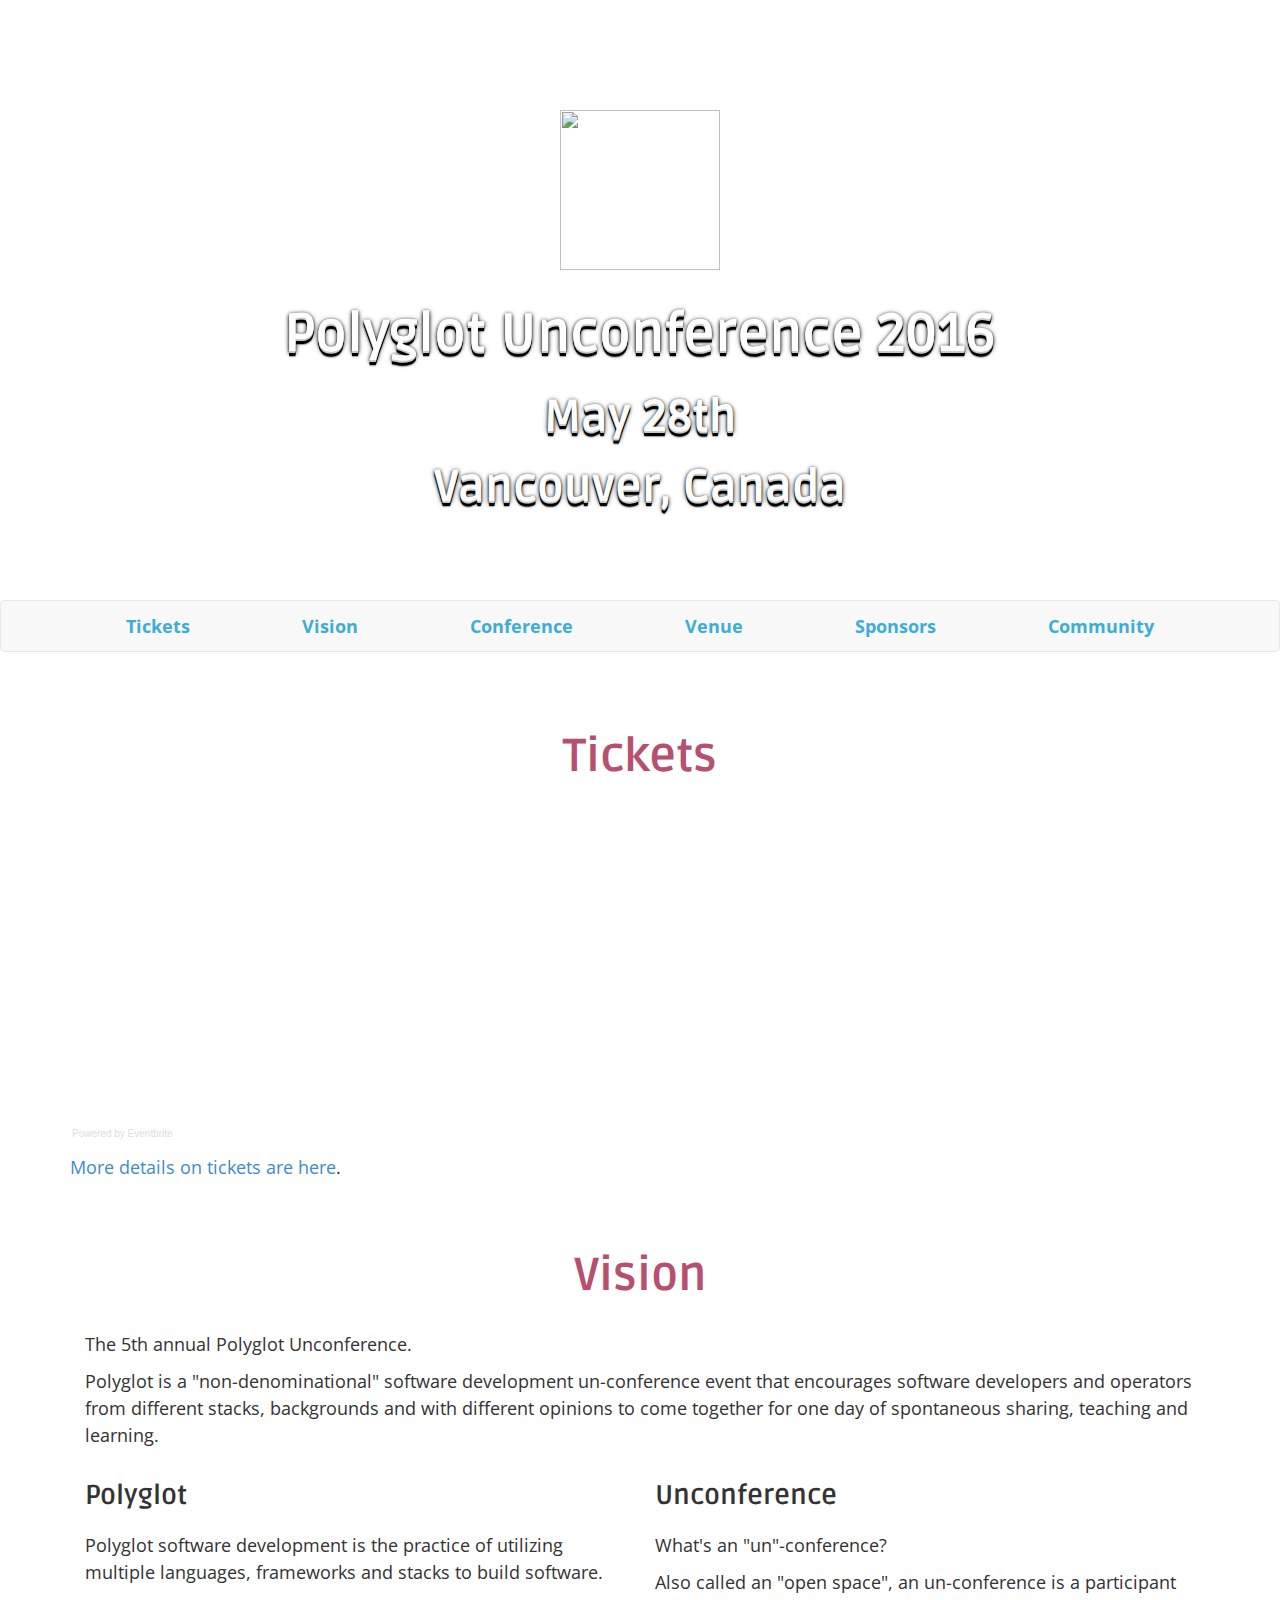
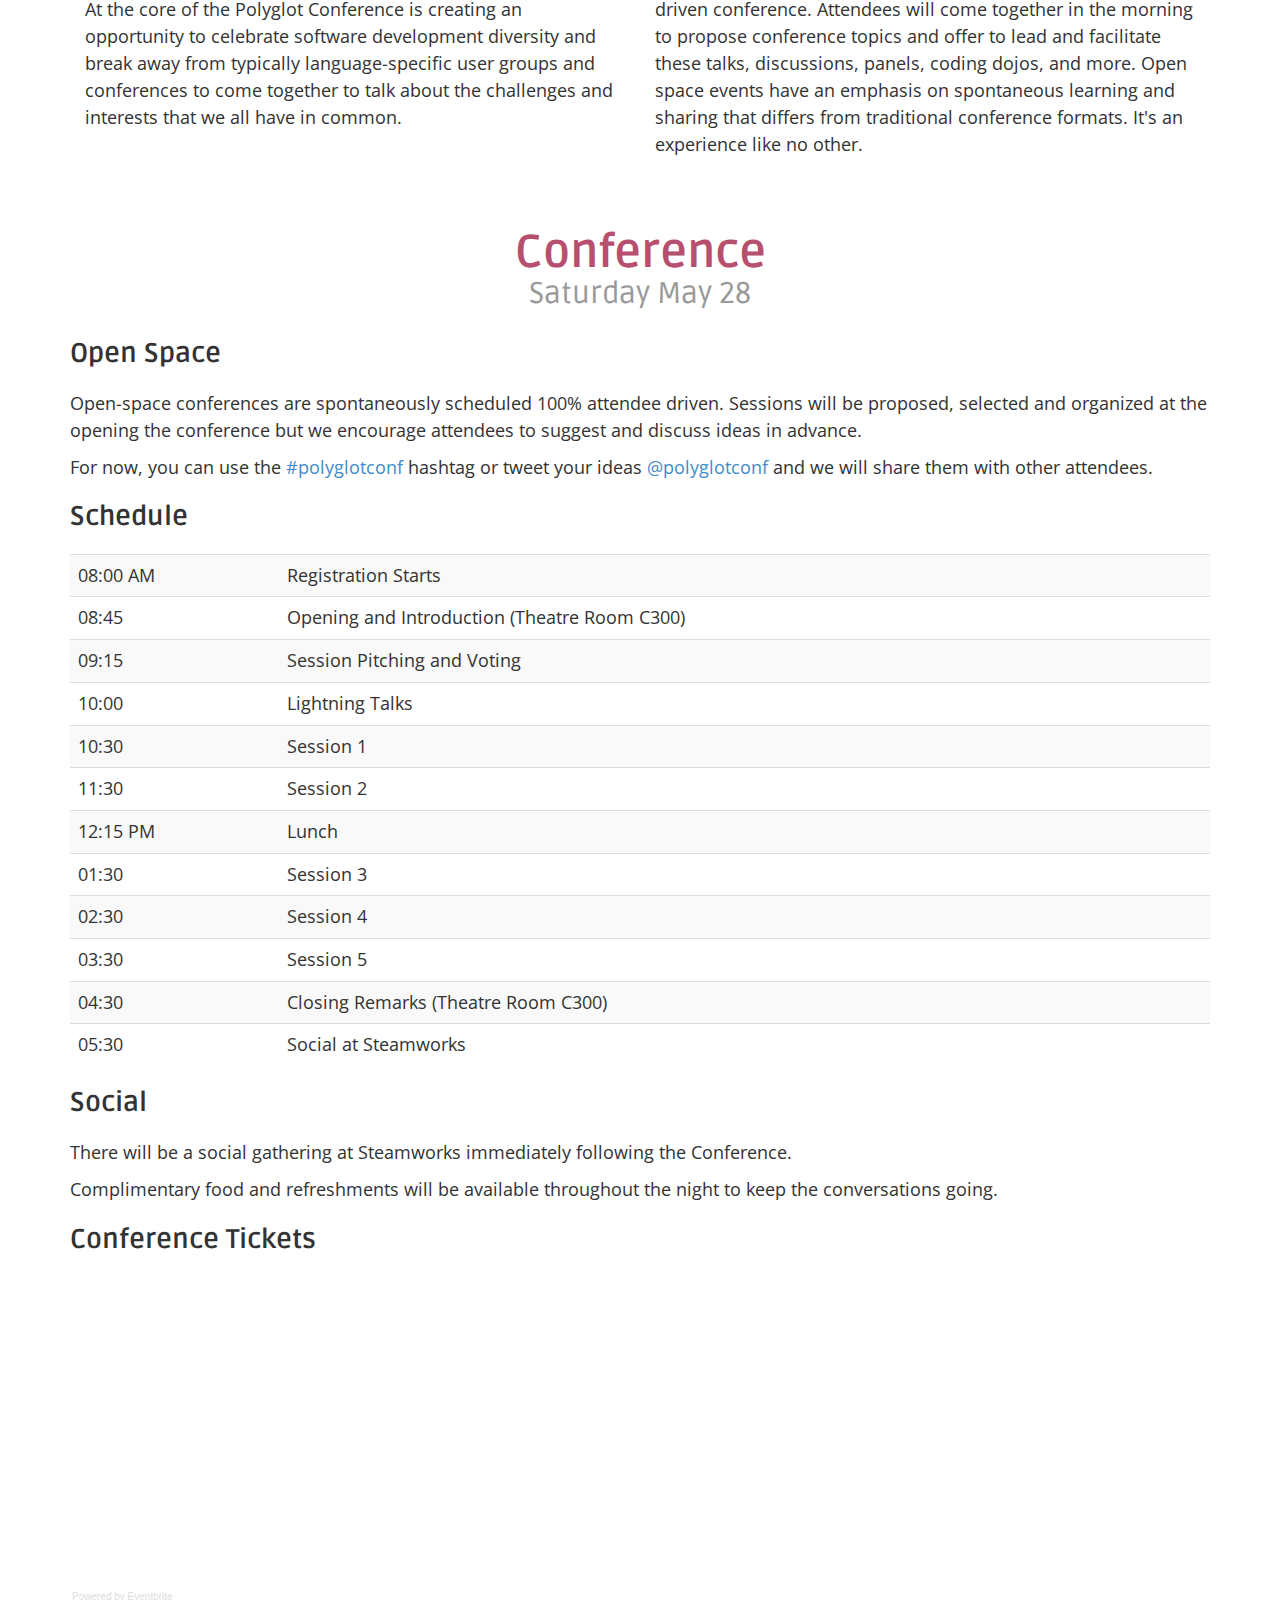
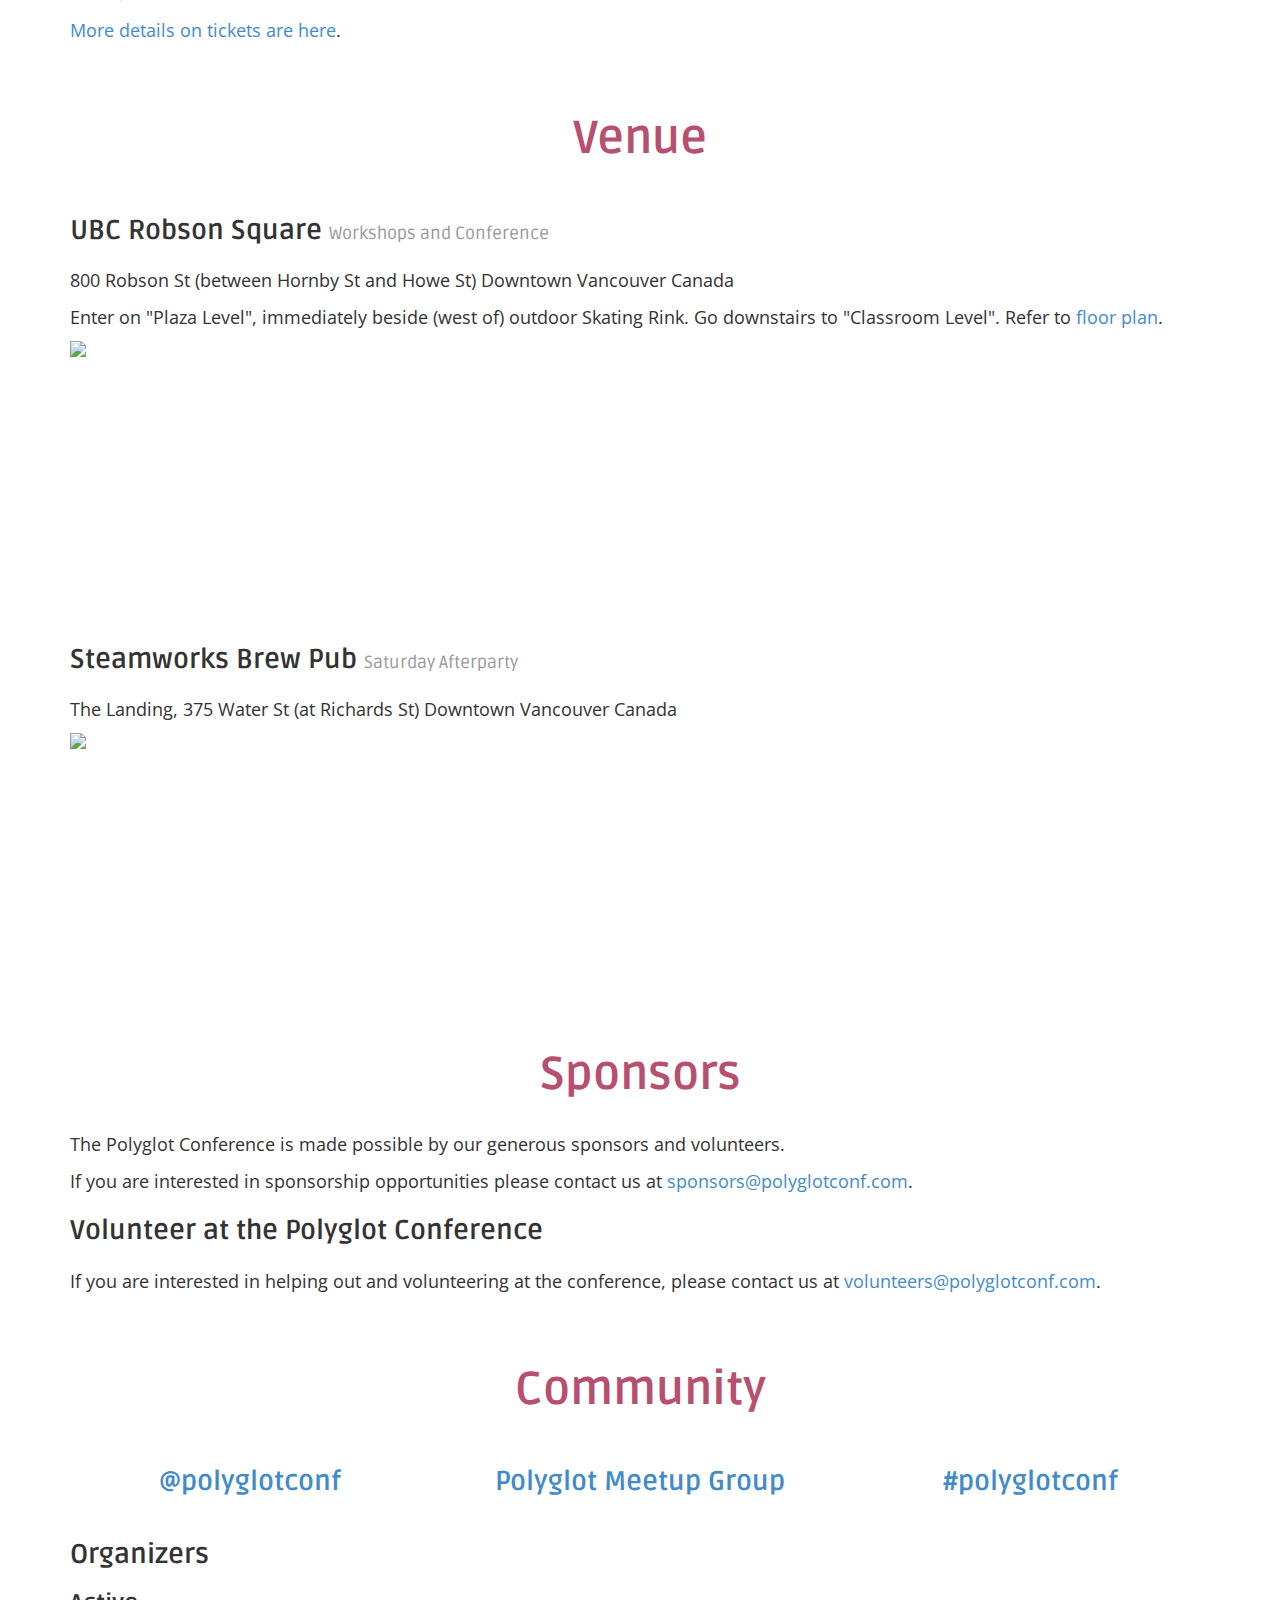
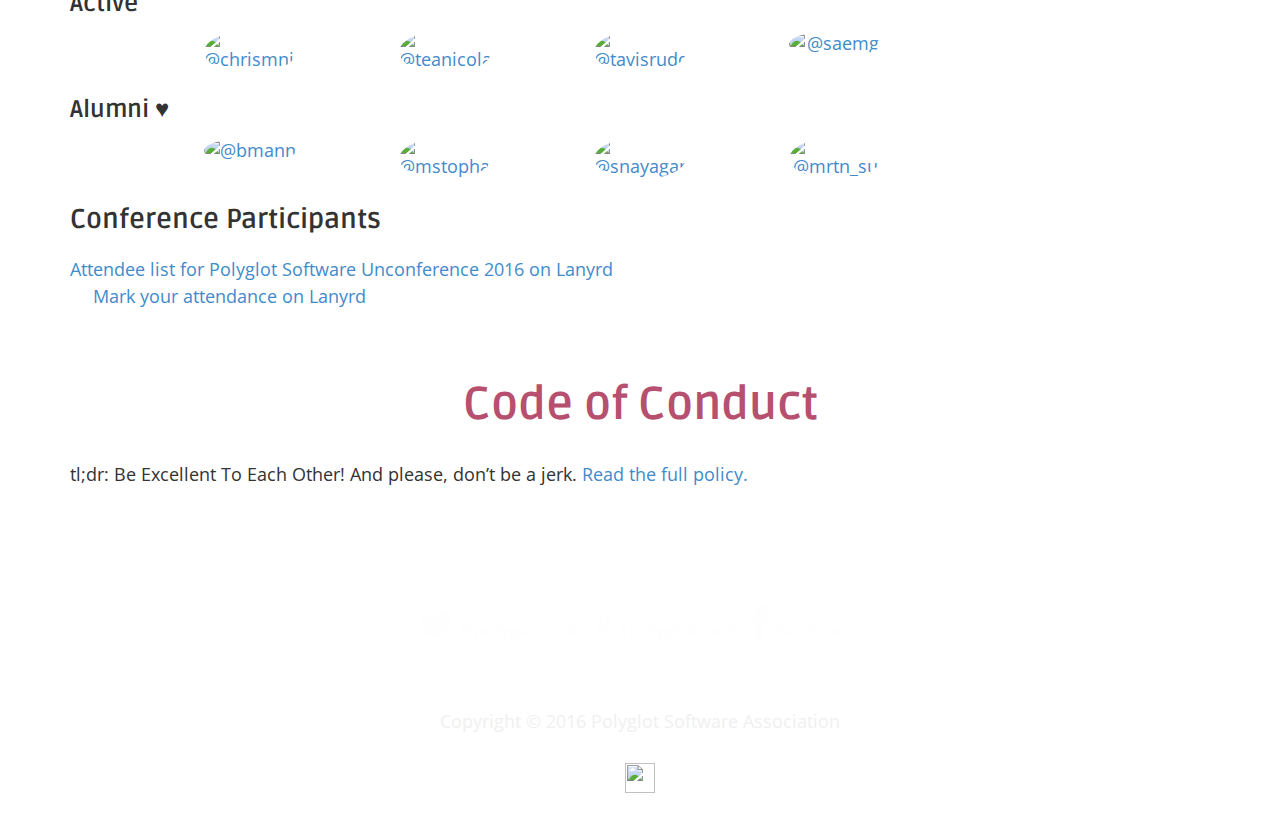
==== commit cef8e9fd: "Publish replicate 2016 tickets widget" ====
--- a/index.html
+++ b/index.html
@@ -59,7 +59,11 @@
     <div class="container">
     <h1>Tickets</h1>
 
-<div style="width:100%; text-align:left"><iframe src="//eventbrite.ca/tickets-external?eid=24705404530&ref=etckt" frameborder="0" height="293" width="100%" vspace="0" hspace="0" marginheight="5" marginwidth="5" scrolling="auto" allowtransparency="true"></iframe><div style="font-family:Helvetica, Arial; font-size:10px; padding:5px 0 5px; margin:2px; width:100%; text-align:left"><a class="powered-by-eb" style="color: #dddddd; text-decoration: none" target="_blank" href="http://www.eventbrite.ca/r/etckt">Powered by Eventbrite</a></div></div>
+    <div style="width:100%; text-align:left"><iframe src="//eventbrite.ca/tickets-external?eid=24705404530&ref=etckt" frameborder="0" height="293" width="100%" vspace="0" hspace="0" marginheight="5" marginwidth="5" scrolling="auto" allowtransparency="true"></iframe><div style="font-family:Helvetica, Arial; font-size:10px; padding:5px 0 5px; margin:2px; width:100%; text-align:left"><a class="powered-by-eb" style="color: #dddddd; text-decoration: none" target="_blank" href="http://www.eventbrite.ca/r/etckt">Powered by Eventbrite</a></div></div>
+
+<p><a href="https://www.eventbrite.ca/e/polyglot-unconference-2016-tickets-24705404530">More details on tickets are here</a>.</p>
+
+
 </div>
 
 </section>
@@ -140,8 +144,12 @@
     <p>Complimentary food and refreshments will be available throughout the night to keep the conversations going.</p>
 
     <h2>Conference Tickets</h2>
+    
     <div>
-        <p><a href="https://www.eventbrite.ca/e/polyglot-unconference-2016-tickets-24705404530">Tickets are here</a></p>
+    <div style="width:100%; text-align:left"><iframe src="//eventbrite.ca/tickets-external?eid=24705404530&ref=etckt" frameborder="0" height="293" width="100%" vspace="0" hspace="0" marginheight="5" marginwidth="5" scrolling="auto" allowtransparency="true"></iframe><div style="font-family:Helvetica, Arial; font-size:10px; padding:5px 0 5px; margin:2px; width:100%; text-align:left"><a class="powered-by-eb" style="color: #dddddd; text-decoration: none" target="_blank" href="http://www.eventbrite.ca/r/etckt">Powered by Eventbrite</a></div></div>
+
+<p><a href="https://www.eventbrite.ca/e/polyglot-unconference-2016-tickets-24705404530">More details on tickets are here</a>.</p>
+
     </div>
 </div>
 
